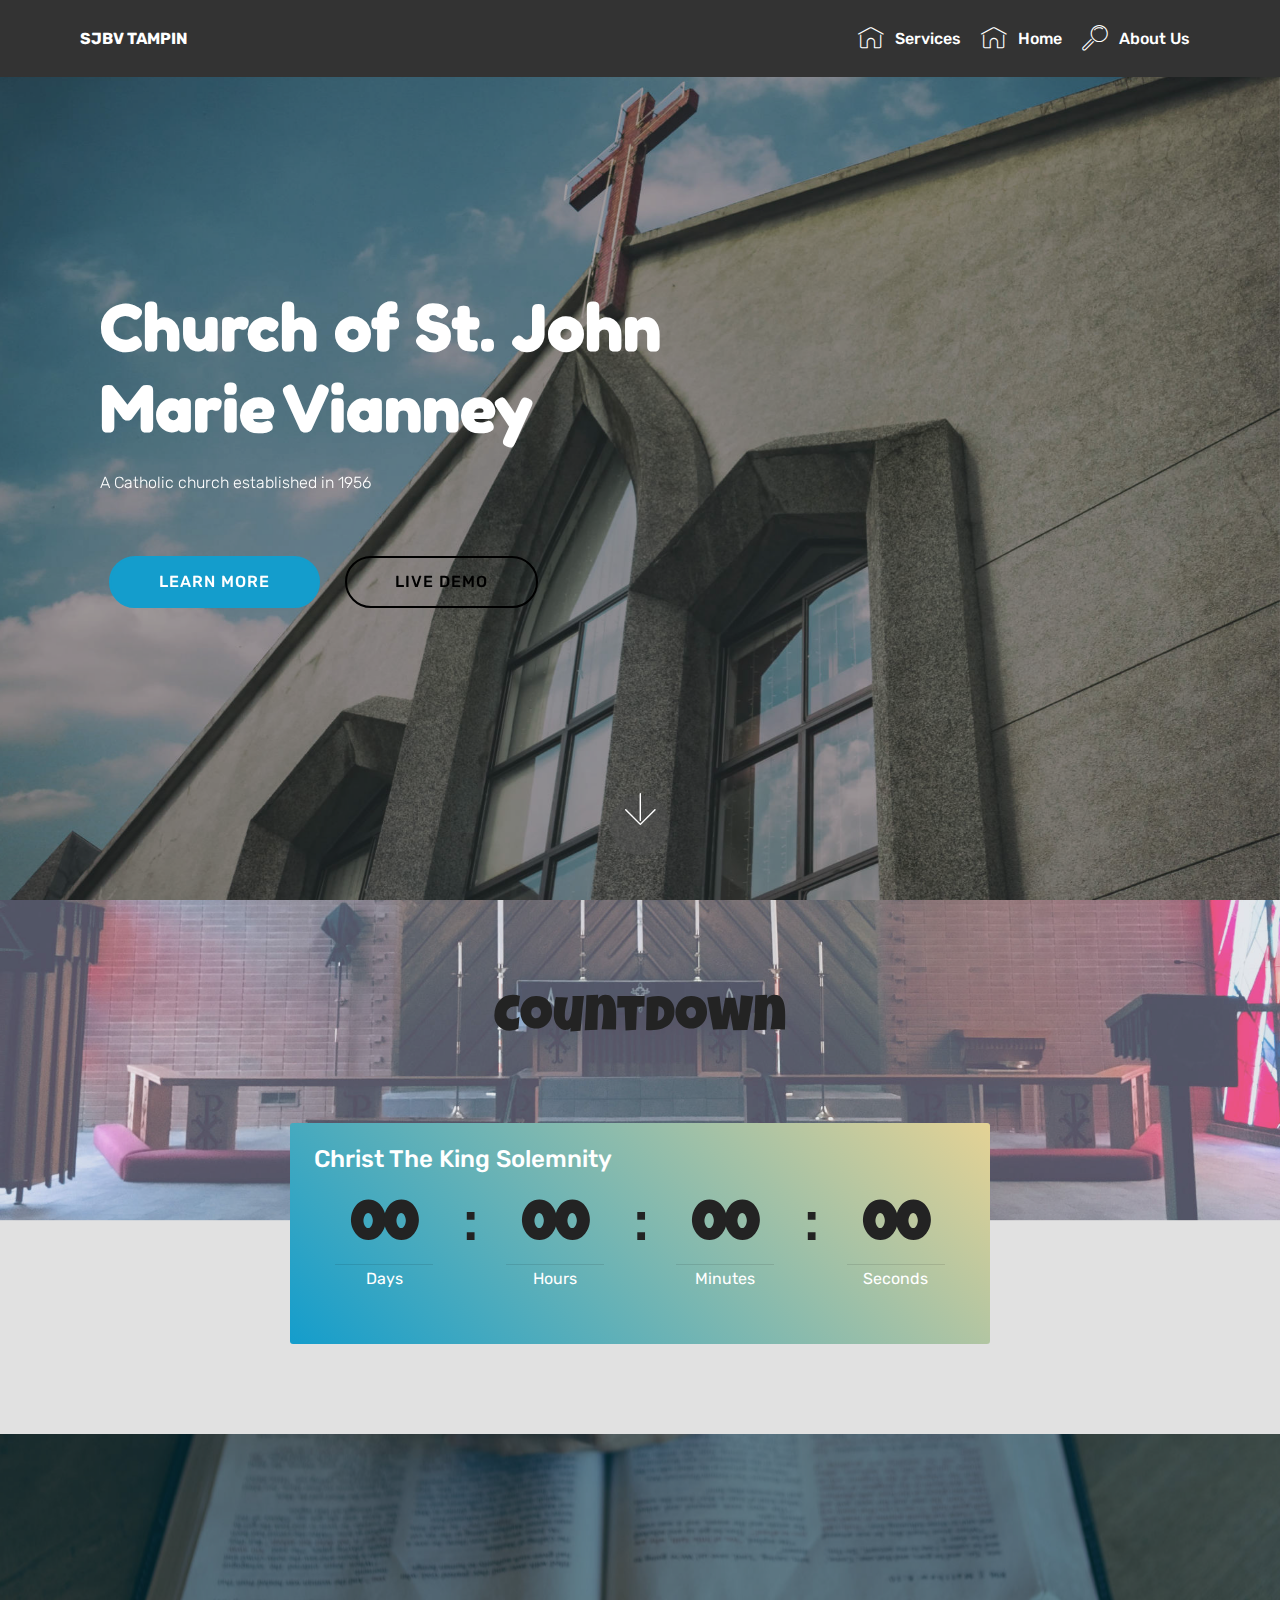
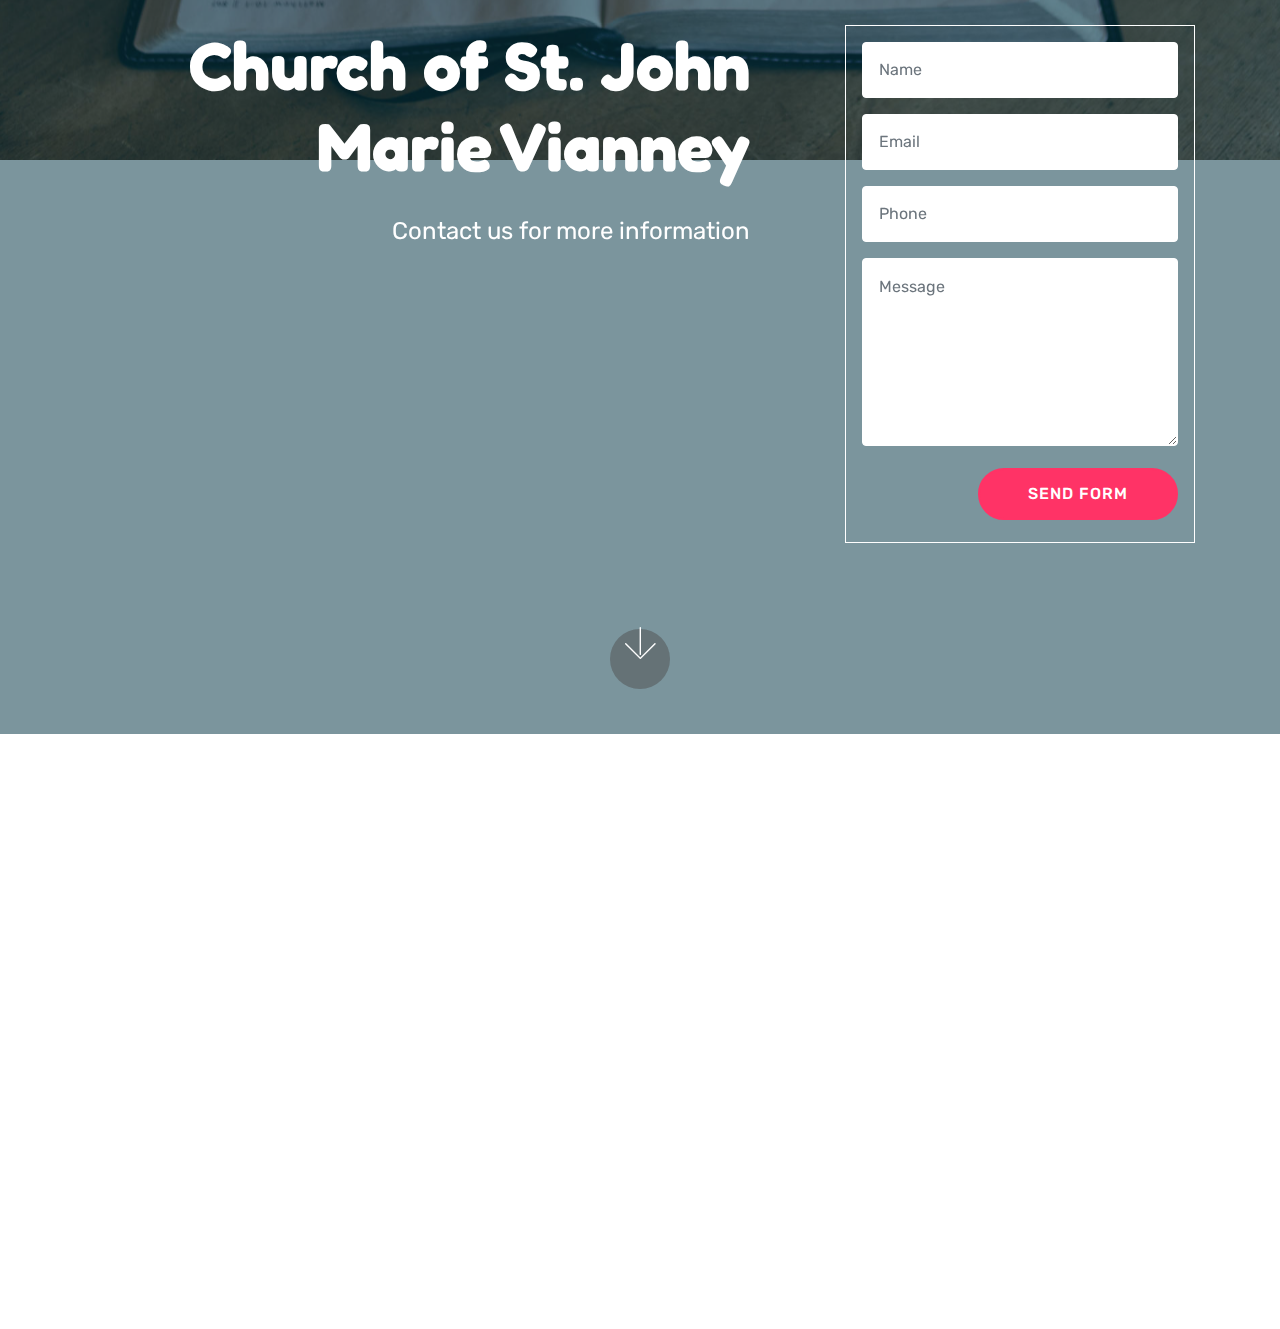
==== index.html @ 9d362608 "create github pages" ====
<!DOCTYPE html>
<html  >
<head>
  <!-- Site made with Mobirise Website Builder v4.10.8, https://mobirise.com -->
  <meta charset="UTF-8">
  <meta http-equiv="X-UA-Compatible" content="IE=edge">
  <meta name="generator" content="Mobirise v4.10.8, mobirise.com">
  <meta name="viewport" content="width=device-width, initial-scale=1, minimum-scale=1">
  <link rel="shortcut icon" href="assets/images/download-128x128-1.png" type="image/x-icon">
  <meta name="description" content="Church of St. John Vianney Tampin">
  
  <title>Home</title>
  <link rel="stylesheet" href="assets/web/assets/mobirise-icons/mobirise-icons.css">
  <link rel="stylesheet" href="assets/tether/tether.min.css">
  <link rel="stylesheet" href="assets/bootstrap/css/bootstrap.min.css">
  <link rel="stylesheet" href="assets/bootstrap/css/bootstrap-grid.min.css">
  <link rel="stylesheet" href="assets/bootstrap/css/bootstrap-reboot.min.css">
  <link rel="stylesheet" href="assets/dropdown/css/style.css">
  <link rel="stylesheet" href="assets/socicon/css/styles.css">
  <link rel="stylesheet" href="assets/theme/css/style.css">
  <link rel="stylesheet" href="assets/mobirise/css/mbr-additional.css" type="text/css">
  
  
  
</head>
<body>
  <section class="menu cid-rsYBZojBMp" once="menu" id="menu1-0">

    

    <nav class="navbar navbar-expand beta-menu navbar-dropdown align-items-center navbar-fixed-top navbar-toggleable-sm">
        <button class="navbar-toggler navbar-toggler-right" type="button" data-toggle="collapse" data-target="#navbarSupportedContent" aria-controls="navbarSupportedContent" aria-expanded="false" aria-label="Toggle navigation">
            <div class="hamburger">
                <span></span>
                <span></span>
                <span></span>
                <span></span>
            </div>
        </button>
        <div class="menu-logo">
            <div class="navbar-brand">
                
                <span class="navbar-caption-wrap"><a class="navbar-caption text-white display-4" href="https://mobirise.co">SJBV TAMPIN</a></span>
            </div>
        </div>
        <div class="collapse navbar-collapse" id="navbarSupportedContent">
            <ul class="navbar-nav nav-dropdown nav-right" data-app-modern-menu="true"><li class="nav-item">
                    <a class="nav-link link text-white display-4" href="https://mobirise.co">
                        <span class="mbri-home mbr-iconfont mbr-iconfont-btn"></span>
                        Services
                    </a>
                </li><li class="nav-item"><a class="nav-link link text-white display-4" href="index.html">
                        <span class="mbri-home mbr-iconfont mbr-iconfont-btn"><br></span>Home</a></li><li class="nav-item">
                    <a class="nav-link link text-white display-4" href="https://mobirise.co">
                        <span class="mbri-search mbr-iconfont mbr-iconfont-btn"></span>
                        About Us
                    </a>
                </li></ul>
            
        </div>
    </nav>
</section>

<section class="engine"><a href="https://mobirise.info/n">simple site templates</a></section><section class="header9 cid-rsYC3fWJOW mbr-fullscreen mbr-parallax-background" id="header9-1">

    

    <div class="mbr-overlay" style="opacity: 0.4; background-color: rgb(35, 35, 35);">
    </div>

    <div class="container">
        <div class="media-container-column mbr-white col-lg-8 col-md-10">
            <h1 class="mbr-section-title align-left mbr-bold pb-3 mbr-fonts-style display-1">Church of St. John Marie Vianney</h1>
            <h3 class="mbr-section-subtitle align-left mbr-light pb-3 mbr-fonts-style display-7"><span style="font-style: normal;">A Catholic church established in 1956</span></h3>
            <p class="mbr-text align-left pb-3 mbr-fonts-style display-5"></p>
            <div class="mbr-section-btn align-left"><a class="btn btn-md btn-primary display-4" href="https://mobirise.co">LEARN MORE</a>
                <a class="btn btn-md btn-black-outline display-4" href="https://mobirise.co">LIVE DEMO</a></div>
        </div>
    </div>

    <div class="mbr-arrow hidden-sm-down" aria-hidden="true">
        <a href="#next">
            <i class="mbri-down mbr-iconfont"></i>
        </a>
    </div>
</section>

<section class="countdown2 cid-rsYDtWh6pp mbr-parallax-background" id="countdown2-d">

    

    <div class="mbr-overlay" style="opacity: 0.4; background-color: rgb(204, 204, 204);">
    </div>

    <div class="container">
        <h2 class="mbr-section-title pb-3 align-center mbr-fonts-style display-2">Countdown
        </h2>
        <h3 class="mbr-section-subtitle align-center mbr-fonts-style display-5"></h3>
    </div>
    <div class="container pt-5 mt-2">
        <div class=" countdown-cont align-center p-4">
            <div class="event-name align-left mbr-white ">
                <h4 class="mbr-fonts-style display-5">Christ The King Solemnity</h4>
            </div>
            <div class="countdown align-center py-2" data-due-date="2019/11/24">
            </div>
            <div class="daysCountdown" title="Days"></div>
            <div class="hoursCountdown" title="Hours"></div>
            <div class="minutesCountdown" title="Minutes"></div>
            <div class="secondsCountdown" title="Seconds"></div>
            <div class="event-date align-left mbr-white">
                <h5 class="mbr-fonts-style display-7"></h5>
            </div>
        </div>

        
    </div>
</section>

<section class="header15 cid-rsYC5jFoUm mbr-fullscreen mbr-parallax-background" id="header15-2">

    

    <div class="mbr-overlay" style="opacity: 0.5; background-color: rgb(7, 59, 76);"></div>

    <div class="container align-right">
        <div class="row">
            <div class="mbr-white col-lg-8 col-md-7 content-container">
                <h1 class="mbr-section-title mbr-bold pb-3 mbr-fonts-style display-1">Church of St. John Marie Vianney</h1>
                <p class="mbr-text pb-3 mbr-fonts-style display-5">Contact us for more information</p>
            </div>
            <div class="col-lg-4 col-md-5">
                <div class="form-container">
                    <div class="media-container-column" data-form-type="formoid">
                        <!---Formbuilder Form--->
                        <form action="https://mobirise.com/" method="POST" class="mbr-form form-with-styler" data-form-title="Mobirise Form"><input type="hidden" name="email" data-form-email="true" value="EHDIsbdzeRbeYthrKMQj8AwC62lhywghgYXcHc3ZT4km0QXHKopOYJCKAk8X85BTkZVA3LxrwQVm++4GCCRTT9UTShZz71rCys8WQIbowFONFhpQaqz1Z3SCByZ/qkvf">
                            <div class="row">
                                <div hidden="hidden" data-form-alert="" class="alert alert-success col-12">Thanks for filling out the form!</div>
                                <div hidden="hidden" data-form-alert-danger="" class="alert alert-danger col-12">
                                </div>
                            </div>
                            <div class="dragArea row">
                                <div class="col-md-12 form-group " data-for="name">
                                    <input type="text" name="name" placeholder="Name" data-form-field="Name" required="required" class="form-control px-3 display-7" id="name-header15-2">
                                </div>
                                <div class="col-md-12 form-group " data-for="email">
                                    <input type="email" name="email" placeholder="Email" data-form-field="Email" required="required" class="form-control px-3 display-7" id="email-header15-2">
                                </div>
                                <div data-for="phone" class="col-md-12 form-group ">
                                    <input type="tel" name="phone" placeholder="Phone" data-form-field="Phone" class="form-control px-3 display-7" id="phone-header15-2">
                                </div>
                                <div data-for="message" class="col-md-12 form-group ">
                                    <textarea name="message" placeholder="Message" data-form-field="Message" class="form-control px-3 display-7" id="message-header15-2"></textarea>
                                </div>
                                <div class="col-md-12 input-group-btn">
                                    <button type="submit" class="btn btn-secondary btn-form display-4">SEND FORM</button>
                                </div>
                            </div>
                        </form><!---Formbuilder Form--->
                    </div>
                </div>
            </div>
        </div>
    </div>
    <div class="mbr-arrow hidden-sm-down" aria-hidden="true">
        <a href="#next">
            <i class="mbri-down mbr-iconfont"></i>
        </a>
    </div>
</section>

<section class="cid-rGPkCtAHMK mbr-reveal" id="footer2-m">

    

    

    <div class="container">
        <div class="media-container-row content mbr-white">
            <div class="col-12 col-md-3 mbr-fonts-style display-7">
                <p class="mbr-text">Address 
<br>
<br>Church of St. John Vianney
<br>
<br>Jln Seremban - Tampin, 73000 Tampin, Negeri Sembilan
<br>
<br>Contacts 
<br>
<br>Email: support@mobirise.com 
<br>Phone: +606 441 7362 
<br>Fax: +606 441 8005&nbsp;<br></p>
            </div>
            <div class="col-12 col-md-3 mbr-fonts-style display-7">
                <p class="mbr-text"></p>
            </div>
            <div class="col-12 col-md-6">
                <div class="google-map"><iframe frameborder="0" style="border:0" src="https://www.google.com/maps/embed/v1/place?key=AIzaSyCy9r70T3NYf3PhvVflTo0_zdif2_IoIYs&amp;q=place_id:ChIJv-2jFGYDzjER6VJ4orP7Ztg" allowfullscreen=""></iframe></div>
            </div>
        </div>
        <div class="footer-lower">
            <div class="media-container-row">
                <div class="col-sm-12">
                    <hr>
                </div>
            </div>
            <div class="media-container-row mbr-white">
                <div class="col-sm-6 copyright">
                    <p class="mbr-text mbr-fonts-style display-7">
                        © Copyright 2019 Mobirise - All Rights Reserved
                    </p>
                </div>
                <div class="col-md-6">
                    <div class="social-list align-right">
                        <div class="soc-item">
                            <a href="https://www.facebook.com/pages/St-John-Vianney-Church-Tampin/231274814129132" target="_blank">
                                <span class="mbr-iconfont mbr-iconfont-social socicon-facebook socicon"></span>
                            </a>
                        </div>
                        <div class="soc-item">
                            <a href="https://www.youtube.com/channel/UCY18UYKvTZR1bLoMb1A1WYA/featured" target="_blank">
                                <span class="mbr-iconfont mbr-iconfont-social socicon-youtube socicon"></span>
                            </a>
                        </div>
                        
                        
                        
                        
                    </div>
                </div>
            </div>
        </div>
    </div>
</section>


  <script src="assets/web/assets/jquery/jquery.min.js"></script>
  <script src="assets/popper/popper.min.js"></script>
  <script src="assets/tether/tether.min.js"></script>
  <script src="assets/bootstrap/js/bootstrap.min.js"></script>
  <script src="assets/smoothscroll/smooth-scroll.js"></script>
  <script src="assets/dropdown/js/nav-dropdown.js"></script>
  <script src="assets/dropdown/js/navbar-dropdown.js"></script>
  <script src="assets/touchswipe/jquery.touch-swipe.min.js"></script>
  <script src="assets/parallax/jarallax.min.js"></script>
  <script src="assets/countdown/jquery.countdown.min.js"></script>
  <script src="assets/theme/js/script.js"></script>
  <script src="assets/formoid/formoid.min.js"></script>
  
  
</body>
</html>
---- assets/web/assets/mobirise-icons/mobirise-icons.css ----
@font-face {
  font-family: 'MobiriseIcons';
  src:  url('mobirise-icons.eot?spat4u');
  src:  url('mobirise-icons.eot?spat4u#iefix') format('embedded-opentype'),
    url('mobirise-icons.ttf?spat4u') format('truetype'),
    url('mobirise-icons.woff?spat4u') format('woff'),
    url('mobirise-icons.svg?spat4u#MobiriseIcons') format('svg');
  font-weight: normal;
  font-style: normal;
}

[class^="mbri-"], [class*=" mbri-"] {
  /* use !important to prevent issues with browser extensions that change fonts */
  font-family: MobiriseIcons !important;
  speak: none;
  font-style: normal;
  font-weight: normal;
  font-variant: normal;
  text-transform: none;
  line-height: 1;

  /* Better Font Rendering =========== */
  -webkit-font-smoothing: antialiased;
  -moz-osx-font-smoothing: grayscale;
}

.mbri-add-submenu:before {
  content: "\e900";
}
.mbri-alert:before {
  content: "\e901";
}
.mbri-align-center:before {
  content: "\e902";
}
.mbri-align-justify:before {
  content: "\e903";
}
.mbri-align-left:before {
  content: "\e904";
}
.mbri-align-right:before {
  content: "\e905";
}
.mbri-android:before {
  content: "\e906";
}
.mbri-apple:before {
  content: "\e907";
}
.mbri-arrow-down:before {
  content: "\e908";
}
.mbri-arrow-next:before {
  content: "\e909";
}
.mbri-arrow-prev:before {
  content: "\e90a";
}
.mbri-arrow-up:before {
  content: "\e90b";
}
.mbri-bold:before {
  content: "\e90c";
}
.mbri-bookmark:before {
  content: "\e90d";
}
.mbri-bootstrap:before {
  content: "\e90e";
}
.mbri-briefcase:before {
  content: "\e90f";
}
.mbri-browse:before {
  content: "\e910";
}
.mbri-bulleted-list:before {
  content: "\e911";
}
.mbri-calendar:before {
  content: "\e912";
}
.mbri-camera:before {
  content: "\e913";
}
.mbri-cart-add:before {
  content: "\e914";
}
.mbri-cart-full:before {
  content: "\e915";
}
.mbri-cash:before {
  content: "\e916";
}
.mbri-change-style:before {
  content: "\e917";
}
.mbri-chat:before {
  content: "\e918";
}
.mbri-clock:before {
  content: "\e919";
}
.mbri-close:before {
  content: "\e91a";
}
.mbri-cloud:before {
  content: "\e91b";
}
.mbri-code:before {
  content: "\e91c";
}
.mbri-contact-form:before {
  content: "\e91d";
}
.mbri-credit-card:before {
  content: "\e91e";
}
.mbri-cursor-click:before {
  content: "\e91f";
}
.mbri-cust-feedback:before {
  content: "\e920";
}
.mbri-database:before {
  content: "\e921";
}
.mbri-delivery:before {
  content: "\e922";
}
.mbri-desktop:before {
  content: "\e923";
}
.mbri-devices:before {
  content: "\e924";
}
.mbri-down:before {
  content: "\e925";
}
.mbri-download:before {
  content: "\e989";
}
.mbri-drag-n-drop:before {
  content: "\e927";
}
.mbri-drag-n-drop2:before {
  content: "\e928";
}
.mbri-edit:before {
  content: "\e929";
}
.mbri-edit2:before {
  content: "\e92a";
}
.mbri-error:before {
  content: "\e92b";
}
.mbri-extension:before {
  content: "\e92c";
}
.mbri-features:before {
  content: "\e92d";
}
.mbri-file:before {
  content: "\e92e";
}
.mbri-flag:before {
  content: "\e92f";
}
.mbri-folder:before {
  content: "\e930";
}
.mbri-gift:before {
  content: "\e931";
}
.mbri-github:before {
  content: "\e932";
}
.mbri-globe:before {
  content: "\e933";
}
.mbri-globe-2:before {
  content: "\e934";
}
.mbri-growing-chart:before {
  content: "\e935";
}
.mbri-hearth:before {
  content: "\e936";
}
.mbri-help:before {
  content: "\e937";
}
.mbri-home:before {
  content: "\e938";
}
.mbri-hot-cup:before {
  content: "\e939";
}
.mbri-idea:before {
  content: "\e93a";
}
.mbri-image-gallery:before {
  content: "\e93b";
}
.mbri-image-slider:before {
  content: "\e93c";
}
.mbri-info:before {
  content: "\e93d";
}
.mbri-italic:before {
  content: "\e93e";
}
.mbri-key:before {
  content: "\e93f";
}
.mbri-laptop:before {
  content: "\e940";
}
.mbri-layers:before {
  content: "\e941";
}
.mbri-left-right:before {
  content: "\e942";
}
.mbri-left:before {
  content: "\e943";
}
.mbri-letter:before {
  content: "\e944";
}
.mbri-like:before {
  content: "\e945";
}
.mbri-link:before {
  content: "\e946";
}
.mbri-lock:before {
  content: "\e947";
}
.mbri-login:before {
  content: "\e948";
}
.mbri-logout:before {
  content: "\e949";
}
.mbri-magic-stick:before {
  content: "\e94a";
}
.mbri-map-pin:before {
  content: "\e94b";
}
.mbri-menu:before {
  content: "\e94c";
}
.mbri-mobile:before {
  content: "\e94d";
}
.mbri-mobile2:before {
  content: "\e94e";
}
.mbri-mobirise:before {
  content: "\e94f";
}
.mbri-more-horizontal:before {
  content: "\e950";
}
.mbri-more-vertical:before {
  content: "\e951";
}
.mbri-music:before {
  content: "\e952";
}
.mbri-new-file:before {
  content: "\e953";
}
.mbri-numbered-list:before {
  content: "\e954";
}
.mbri-opened-folder:before {
  content: "\e955";
}
.mbri-pages:before {
  content: "\e956";
}
.mbri-paper-plane:before {
  content: "\e957";
}
.mbri-paperclip:before {
  content: "\e958";
}
.mbri-photo:before {
  content: "\e959";
}
.mbri-photos:before {
  content: "\e95a";
}
.mbri-pin:before {
  content: "\e95b";
}
.mbri-play:before {
  content: "\e95c";
}
.mbri-plus:before {
  content: "\e95d";
}
.mbri-preview:before {
  content: "\e95e";
}
.mbri-print:before {
  content: "\e95f";
}
.mbri-protect:before {
  content: "\e960";
}
.mbri-question:before {
  content: "\e961";
}
.mbri-quote-left:before {
  content: "\e962";
}
.mbri-quote-right:before {
  content: "\e963";
}
.mbri-refresh:before {
  content: "\e964";
}
.mbri-responsive:before {
  content: "\e965";
}
.mbri-right:before {
  content: "\e966";
}
.mbri-rocket:before {
  content: "\e967";
}
.mbri-sad-face:before {
  content: "\e968";
}
.mbri-sale:before {
  content: "\e969";
}
.mbri-save:before {
  content: "\e96a";
}
.mbri-search:before {
  content: "\e96b";
}
.mbri-setting:before {
  content: "\e96c";
}
.mbri-setting2:before {
  content: "\e96d";
}
.mbri-setting3:before {
  content: "\e96e";
}
.mbri-share:before {
  content: "\e96f";
}
.mbri-shopping-bag:before {
  content: "\e970";
}
.mbri-shopping-basket:before {
  content: "\e971";
}
.mbri-shopping-cart:before {
  content: "\e972";
}
.mbri-sites:before {
  content: "\e973";
}
.mbri-smile-face:before {
  content: "\e974";
}
.mbri-speed:before {
  content: "\e975";
}
.mbri-star:before {
  content: "\e976";
}
.mbri-success:before {
  content: "\e977";
}
.mbri-sun:before {
  content: "\e978";
}
.mbri-sun2:before {
  content: "\e979";
}
.mbri-tablet:before {
  content: "\e97a";
}
.mbri-tablet-vertical:before {
  content: "\e97b";
}
.mbri-target:before {
  content: "\e97c";
}
.mbri-timer:before {
  content: "\e97d";
}
.mbri-to-ftp:before {
  content: "\e97e";
}
.mbri-to-local-drive:before {
  content: "\e97f";
}
.mbri-touch-swipe:before {
  content: "\e980";
}
.mbri-touch:before {
  content: "\e981";
}
.mbri-trash:before {
  content: "\e982";
}
.mbri-underline:before {
  content: "\e983";
}
.mbri-unlink:before {
  content: "\e984";
}
.mbri-unlock:before {
  content: "\e985";
}
.mbri-up-down:before {
  content: "\e986";
}
.mbri-up:before {
  content: "\e987";
}
.mbri-update:before {
  content: "\e988";
}
.mbri-upload:before {
 content: "\e926"; 
}
.mbri-user:before {
  content: "\e98a";
}
.mbri-user2:before {
  content: "\e98b";
}
.mbri-users:before {
  content: "\e98c";
}
.mbri-video:before {
  content: "\e98d";
}
.mbri-video-play:before {
  content: "\e98e";
}
.mbri-watch:before {
  content: "\e98f";
}
.mbri-website-theme:before {
  content: "\e990";
}
.mbri-wifi:before {
  content: "\e991";
}
.mbri-windows:before {
  content: "\e992";
}
.mbri-zoom-out:before {
  content: "\e993";
}
.mbri-redo:before {
  content: "\e994";
}
.mbri-undo:before {
  content: "\e995";
}
---- assets/dropdown/css/style.css ----
.navbar-dropdown {
  left: 0;
  padding: 0;
  position: absolute;
  right: 0;
  top: 0;
  transition: all 0.45s ease;
  z-index: 1030;
  background: #282828; }
  .navbar-dropdown .navbar-logo {
    margin-right: 0.8rem;
    transition: margin 0.3s ease-in-out;
    vertical-align: middle; }
    .navbar-dropdown .navbar-logo img {
      height: 3.125rem;
      transition: all 0.3s ease-in-out; }
    .navbar-dropdown .navbar-logo.mbr-iconfont {
      font-size: 3.125rem;
      line-height: 3.125rem; }
  .navbar-dropdown .navbar-caption {
    font-weight: 700;
    white-space: normal;
    vertical-align: -4px;
    line-height: 3.125rem !important; }
    .navbar-dropdown .navbar-caption, .navbar-dropdown .navbar-caption:hover {
      color: inherit;
      text-decoration: none; }
  .navbar-dropdown .mbr-iconfont + .navbar-caption {
    vertical-align: -1px; }
  .navbar-dropdown.navbar-fixed-top {
    position: fixed; }
  .navbar-dropdown .navbar-brand span {
    vertical-align: -4px; }
  .navbar-dropdown.bg-color.transparent {
    background: none; }
  .navbar-dropdown.navbar-short .navbar-brand {
    padding: 0.625rem 0; }
    .navbar-dropdown.navbar-short .navbar-brand span {
      vertical-align: -1px; }
  .navbar-dropdown.navbar-short .navbar-caption {
    line-height: 2.375rem !important;
    vertical-align: -2px; }
  .navbar-dropdown.navbar-short .navbar-logo {
    margin-right: 0.5rem; }
    .navbar-dropdown.navbar-short .navbar-logo img {
      height: 2.375rem; }
    .navbar-dropdown.navbar-short .navbar-logo.mbr-iconfont {
      font-size: 2.375rem;
      line-height: 2.375rem; }
  .navbar-dropdown.navbar-short .mbr-table-cell {
    height: 3.625rem; }
  .navbar-dropdown .navbar-close {
    left: 0.6875rem;
    position: fixed;
    top: 0.75rem;
    z-index: 1000; }
  .navbar-dropdown .hamburger-icon {
    content: "";
    display: inline-block;
    vertical-align: middle;
    width: 16px;
    -webkit-box-shadow: 0 -6px 0 1px #282828,0 0 0 1px #282828,0 6px 0 1px #282828;
    -moz-box-shadow: 0 -6px 0 1px #282828,0 0 0 1px #282828,0 6px 0 1px #282828;
    box-shadow: 0 -6px 0 1px #282828,0 0 0 1px #282828,0 6px 0 1px #282828; }

.dropdown-menu .dropdown-toggle[data-toggle="dropdown-submenu"]::after {
  border-bottom: 0.35em solid transparent;
  border-left: 0.35em solid;
  border-right: 0;
  border-top: 0.35em solid transparent;
  margin-left: 0.3rem; }

.dropdown-menu .dropdown-item:focus {
  outline: 0; }

.nav-dropdown {
  font-size: 0.75rem;
  font-weight: 500;
  height: auto !important; }
  .nav-dropdown .nav-btn {
    padding-left: 1rem; }
  .nav-dropdown .link {
    margin: .667em 1.667em;
    font-weight: 500;
    padding: 0;
    transition: color .2s ease-in-out; }
    .nav-dropdown .link.dropdown-toggle {
      margin-right: 2.583em; }
      .nav-dropdown .link.dropdown-toggle::after {
        margin-left: .25rem;
        border-top: 0.35em solid;
        border-right: 0.35em solid transparent;
        border-left: 0.35em solid transparent;
        border-bottom: 0; }
      .nav-dropdown .link.dropdown-toggle[aria-expanded="true"] {
        margin: 0;
        padding: 0.667em 3.263em  0.667em 1.667em; }
  .nav-dropdown .link::after,
  .nav-dropdown .dropdown-item::after {
    color: inherit; }
  .nav-dropdown .btn {
    font-size: 0.75rem;
    font-weight: 700;
    letter-spacing: 0;
    margin-bottom: 0;
    padding-left: 1.25rem;
    padding-right: 1.25rem; }
  .nav-dropdown .dropdown-menu {
    border-radius: 0;
    border: 0;
    left: 0;
    margin: 0;
    padding-bottom: 1.25rem;
    padding-top: 1.25rem;
    position: relative; }
  .nav-dropdown .dropdown-submenu {
    margin-left: 0.125rem;
    top: 0; }
  .nav-dropdown .dropdown-item {
    font-weight: 500;
    line-height: 2;
    padding: 0.3846em 4.615em 0.3846em 1.5385em;
    position: relative;
    transition: color .2s ease-in-out, background-color .2s ease-in-out; }
    .nav-dropdown .dropdown-item::after {
      margin-top: -0.3077em;
      position: absolute;
      right: 1.1538em;
      top: 50%; }
    .nav-dropdown .dropdown-item:focus, .nav-dropdown .dropdown-item:hover {
      background: none; }

@media (max-width: 767px) {
  .nav-dropdown.navbar-toggleable-sm {
    bottom: 0;
    display: none;
    left: 0;
    overflow-x: hidden;
    position: fixed;
    top: 0;
    transform: translateX(-100%);
    -ms-transform: translateX(-100%);
    -webkit-transform: translateX(-100%);
    width: 18.75rem;
    z-index: 999; } }
.nav-dropdown.navbar-toggleable-xl {
  bottom: 0;
  display: none;
  left: 0;
  overflow-x: hidden;
  position: fixed;
  top: 0;
  transform: translateX(-100%);
  -ms-transform: translateX(-100%);
  -webkit-transform: translateX(-100%);
  width: 18.75rem;
  z-index: 999; }

.nav-dropdown-sm {
  display: block !important;
  overflow-x: hidden;
  overflow: auto;
  padding-top: 3.875rem; }
  .nav-dropdown-sm::after {
    content: "";
    display: block;
    height: 3rem;
    width: 100%; }
  .nav-dropdown-sm.collapse.in ~ .navbar-close {
    display: block !important; }
  .nav-dropdown-sm.collapsing, .nav-dropdown-sm.collapse.in {
    transform: translateX(0);
    -ms-transform: translateX(0);
    -webkit-transform: translateX(0);
    transition: all 0.25s ease-out;
    -webkit-transition: all 0.25s ease-out;
    background: #282828; }
  .nav-dropdown-sm.collapsing[aria-expanded="false"] {
    transform: translateX(-100%);
    -ms-transform: translateX(-100%);
    -webkit-transform: translateX(-100%); }
  .nav-dropdown-sm .nav-item {
    display: block;
    margin-left: 0 !important;
    padding-left: 0; }
  .nav-dropdown-sm .link,
  .nav-dropdown-sm .dropdown-item {
    border-top: 1px dotted rgba(255, 255, 255, 0.1);
    font-size: 0.8125rem;
    line-height: 1.6;
    margin: 0 !important;
    padding: 0.875rem 2.4rem 0.875rem 1.5625rem !important;
    position: relative;
    white-space: normal; }
    .nav-dropdown-sm .link:focus, .nav-dropdown-sm .link:hover,
    .nav-dropdown-sm .dropdown-item:focus,
    .nav-dropdown-sm .dropdown-item:hover {
      background: rgba(0, 0, 0, 0.2) !important;
      color: #c0a375; }
  .nav-dropdown-sm .nav-btn {
    position: relative;
    padding: 1.5625rem 1.5625rem 0 1.5625rem; }
    .nav-dropdown-sm .nav-btn::before {
      border-top: 1px dotted rgba(255, 255, 255, 0.1);
      content: "";
      left: 0;
      position: absolute;
      top: 0;
      width: 100%; }
    .nav-dropdown-sm .nav-btn + .nav-btn {
      padding-top: 0.625rem; }
      .nav-dropdown-sm .nav-btn + .nav-btn::before {
        display: none; }
  .nav-dropdown-sm .btn {
    padding: 0.625rem 0; }
  .nav-dropdown-sm .dropdown-toggle[data-toggle="dropdown-submenu"]::after {
    margin-left: .25rem;
    border-top: 0.35em solid;
    border-right: 0.35em solid transparent;
    border-left: 0.35em solid transparent;
    border-bottom: 0; }
  .nav-dropdown-sm .dropdown-toggle[data-toggle="dropdown-submenu"][aria-expanded="true"]::after {
    border-top: 0;
    border-right: 0.35em solid transparent;
    border-left: 0.35em solid transparent;
    border-bottom: 0.35em solid; }
  .nav-dropdown-sm .dropdown-menu {
    margin: 0;
    padding: 0;
    position: relative;
    top: 0;
    left: 0;
    width: 100%;
    border: 0;
    float: none;
    border-radius: 0;
    background: none; }
  .nav-dropdown-sm .dropdown-submenu {
    left: 100%;
    margin-left: 0.125rem;
    margin-top: -1.25rem;
    top: 0; }

.navbar-toggleable-sm .nav-dropdown .dropdown-menu {
  position: absolute; }

.navbar-toggleable-sm .nav-dropdown .dropdown-submenu {
  left: 100%;
  margin-left: 0.125rem;
  margin-top: -1.25rem;
  top: 0; }

.navbar-toggleable-sm.opened .nav-dropdown .dropdown-menu {
  position: relative; }

.navbar-toggleable-sm.opened .nav-dropdown .dropdown-submenu {
  left: 0;
  margin-left: 00rem;
  margin-top: 0rem;
  top: 0; }

.is-builder .nav-dropdown.collapsing {
  transition: none !important; }

/*# sourceMappingURL=style.css.map */
---- assets/socicon/css/styles.css ----
@charset "UTF-8";

@font-face {
  font-family: "socicon";
  src:url("../fonts/socicon.eot");
  src:url("../fonts/socicon.eot?#iefix") format("embedded-opentype"),
    url("../fonts/socicon.woff") format("woff"),
    url("../fonts/socicon.ttf") format("truetype"),
    url("../fonts/socicon.svg#socicon") format("svg");
  font-weight: normal;
  font-style: normal;

}

[data-icon]:before {
  font-family: "socicon" !important;
  content: attr(data-icon);
  font-style: normal !important;
  font-weight: normal !important;
  font-variant: normal !important;
  text-transform: none !important;
  speak: none;
  line-height: 1;
  -webkit-font-smoothing: antialiased;
  -moz-osx-font-smoothing: grayscale;
}

[class^="socicon-"]:before,
[class*=" socicon-"]:before {
  font-family: "socicon" !important;
  font-style: normal !important;
  font-weight: normal !important;
  font-variant: normal !important;
  text-transform: none !important;
  speak: none;
  line-height: 1;
  -webkit-font-smoothing: antialiased;
  -moz-osx-font-smoothing: grayscale;
}

.socicon-modelmayhem:before {
  content: "\e000";
}
.socicon-mixcloud:before {
  content: "\e001";
}
.socicon-drupal:before {
  content: "\e002";
}
.socicon-swarm:before {
  content: "\e003";
}
.socicon-istock:before {
  content: "\e004";
}
.socicon-yammer:before {
  content: "\e005";
}
.socicon-ello:before {
  content: "\e006";
}
.socicon-stackoverflow:before {
  content: "\e007";
}
.socicon-persona:before {
  content: "\e008";
}
.socicon-triplej:before {
  content: "\e009";
}
.socicon-houzz:before {
  content: "\e00a";
}
.socicon-rss:before {
  content: "\e00b";
}
.socicon-paypal:before {
  content: "\e00c";
}
.socicon-odnoklassniki:before {
  content: "\e00d";
}
.socicon-airbnb:before {
  content: "\e00e";
}
.socicon-periscope:before {
  content: "\e00f";
}
.socicon-outlook:before {
  content: "\e010";
}
.socicon-coderwall:before {
  content: "\e011";
}
.socicon-tripadvisor:before {
  content: "\e012";
}
.socicon-appnet:before {
  content: "\e013";
}
.socicon-goodreads:before {
  content: "\e014";
}
.socicon-tripit:before {
  content: "\e015";
}
.socicon-lanyrd:before {
  content: "\e016";
}
.socicon-slideshare:before {
  content: "\e017";
}
.socicon-buffer:before {
  content: "\e018";
}
.socicon-disqus:before {
  content: "\e019";
}
.socicon-vkontakte:before {
  content: "\e01a";
}
.socicon-whatsapp:before {
  content: "\e01b";
}
.socicon-patreon:before {
  content: "\e01c";
}
.socicon-storehouse:before {
  content: "\e01d";
}
.socicon-pocket:before {
  content: "\e01e";
}
.socicon-mail:before {
  content: "\e01f";
}
.socicon-blogger:before {
  content: "\e020";
}
.socicon-technorati:before {
  content: "\e021";
}
.socicon-reddit:before {
  content: "\e022";
}
.socicon-dribbble:before {
  content: "\e023";
}
.socicon-stumbleupon:before {
  content: "\e024";
}
.socicon-digg:before {
  content: "\e025";
}
.socicon-envato:before {
  content: "\e026";
}
.socicon-behance:before {
  content: "\e027";
}
.socicon-delicious:before {
  content: "\e028";
}
.socicon-deviantart:before {
  content: "\e029";
}
.socicon-forrst:before {
  content: "\e02a";
}
.socicon-play:before {
  content: "\e02b";
}
.socicon-zerply:before {
  content: "\e02c";
}
.socicon-wikipedia:before {
  content: "\e02d";
}
.socicon-apple:before {
  content: "\e02e";
}
.socicon-flattr:before {
  content: "\e02f";
}
.socicon-github:before {
  content: "\e030";
}
.socicon-renren:before {
  content: "\e031";
}
.socicon-friendfeed:before {
  content: "\e032";
}
.socicon-newsvine:before {
  content: "\e033";
}
.socicon-identica:before {
  content: "\e034";
}
.socicon-bebo:before {
  content: "\e035";
}
.socicon-zynga:before {
  content: "\e036";
}
.socicon-steam:before {
  content: "\e037";
}
.socicon-xbox:before {
  content: "\e038";
}
.socicon-windows:before {
  content: "\e039";
}
.socicon-qq:before {
  content: "\e03a";
}
.socicon-douban:before {
  content: "\e03b";
}
.socicon-meetup:before {
  content: "\e03c";
}
.socicon-playstation:before {
  content: "\e03d";
}
.socicon-android:before {
  content: "\e03e";
}
.socicon-snapchat:before {
  content: "\e03f";
}
.socicon-twitter:before {
  content: "\e040";
}
.socicon-facebook:before {
  content: "\e041";
}
.socicon-googleplus:before {
  content: "\e042";
}
.socicon-pinterest:before {
  content: "\e043";
}
.socicon-foursquare:before {
  content: "\e044";
}
.socicon-yahoo:before {
  content: "\e045";
}
.socicon-skype:before {
  content: "\e046";
}
.socicon-yelp:before {
  content: "\e047";
}
.socicon-feedburner:before {
  content: "\e048";
}
.socicon-linkedin:before {
  content: "\e049";
}
.socicon-viadeo:before {
  content: "\e04a";
}
.socicon-xing:before {
  content: "\e04b";
}
.socicon-myspace:before {
  content: "\e04c";
}
.socicon-soundcloud:before {
  content: "\e04d";
}
.socicon-spotify:before {
  content: "\e04e";
}
.socicon-grooveshark:before {
  content: "\e04f";
}
.socicon-lastfm:before {
  content: "\e050";
}
.socicon-youtube:before {
  content: "\e051";
}
.socicon-vimeo:before {
  content: "\e052";
}
.socicon-dailymotion:before {
  content: "\e053";
}
.socicon-vine:before {
  content: "\e054";
}
.socicon-flickr:before {
  content: "\e055";
}
.socicon-500px:before {
  content: "\e056";
}
.socicon-wordpress:before {
  content: "\e058";
}
.socicon-tumblr:before {
  content: "\e059";
}
.socicon-twitch:before {
  content: "\e05a";
}
.socicon-8tracks:before {
  content: "\e05b";
}
.socicon-amazon:before {
  content: "\e05c";
}
.socicon-icq:before {
  content: "\e05d";
}
.socicon-smugmug:before {
  content: "\e05e";
}
.socicon-ravelry:before {
  content: "\e05f";
}
.socicon-weibo:before {
  content: "\e060";
}
.socicon-baidu:before {
  content: "\e061";
}
.socicon-angellist:before {
  content: "\e062";
}
.socicon-ebay:before {
  content: "\e063";
}
.socicon-imdb:before {
  content: "\e064";
}
.socicon-stayfriends:before {
  content: "\e065";
}
.socicon-residentadvisor:before {
  content: "\e066";
}
.socicon-google:before {
  content: "\e067";
}
.socicon-yandex:before {
  content: "\e068";
}
.socicon-sharethis:before {
  content: "\e069";
}
.socicon-bandcamp:before {
  content: "\e06a";
}
.socicon-itunes:before {
  content: "\e06b";
}
.socicon-deezer:before {
  content: "\e06c";
}
.socicon-telegram:before {
  content: "\e06e";
}
.socicon-openid:before {
  content: "\e06f";
}
.socicon-amplement:before {
  content: "\e070";
}
.socicon-viber:before {
  content: "\e071";
}
.socicon-zomato:before {
  content: "\e072";
}
.socicon-draugiem:before {
  content: "\e074";
}
.socicon-endomodo:before {
  content: "\e075";
}
.socicon-filmweb:before {
  content: "\e076";
}
.socicon-stackexchange:before {
  content: "\e077";
}
.socicon-wykop:before {
  content: "\e078";
}
.socicon-teamspeak:before {
  content: "\e079";
}
.socicon-teamviewer:before {
  content: "\e07a";
}
.socicon-ventrilo:before {
  content: "\e07b";
}
.socicon-younow:before {
  content: "\e07c";
}
.socicon-raidcall:before {
  content: "\e07d";
}
.socicon-mumble:before {
  content: "\e07e";
}
.socicon-medium:before {
  content: "\e06d";
}
.socicon-bebee:before {
  content: "\e07f";
}
.socicon-hitbox:before {
  content: "\e080";
}
.socicon-reverbnation:before {
  content: "\e081";
}
.socicon-formulr:before {
  content: "\e082";
}
.socicon-instagram:before {
  content: "\e057";
}
.socicon-battlenet:before {
  content: "\e083";
}
.socicon-chrome:before {
  content: "\e084";
}
.socicon-discord:before {
  content: "\e086";
}
.socicon-issuu:before {
  content: "\e087";
}
.socicon-macos:before {
  content: "\e088";
}
.socicon-firefox:before {
  content: "\e089";
}
.socicon-opera:before {
  content: "\e08d";
}
.socicon-keybase:before {
  content: "\e090";
}
.socicon-alliance:before {
  content: "\e091";
}
.socicon-livejournal:before {
  content: "\e092";
}
.socicon-googlephotos:before {
  content: "\e093";
}
.socicon-horde:before {
  content: "\e094";
}
.socicon-etsy:before {
  content: "\e095";
}
.socicon-zapier:before {
  content: "\e096";
}
.socicon-google-scholar:before {
  content: "\e097";
}
.socicon-researchgate:before {
  content: "\e098";
}
.socicon-wechat:before {
  content: "\e099";
}
.socicon-strava:before {
  content: "\e09a";
}
.socicon-line:before {
  content: "\e09b";
}
.socicon-lyft:before {
  content: "\e09c";
}
.socicon-uber:before {
  content: "\e09d";
}
.socicon-songkick:before {
  content: "\e09e";
}
.socicon-viewbug:before {
  content: "\e09f";
}
.socicon-googlegroups:before {
  content: "\e0a0";
}
.socicon-quora:before {
  content: "\e073";
}
.socicon-diablo:before {
  content: "\e085";
}
.socicon-blizzard:before {
  content: "\e0a1";
}
.socicon-hearthstone:before {
  content: "\e08b";
}
.socicon-heroes:before {
  content: "\e08a";
}
.socicon-overwatch:before {
  content: "\e08c";
}
.socicon-warcraft:before {
  content: "\e08e";
}
.socicon-starcraft:before {
  content: "\e08f";
}
.socicon-beam:before {
  content: "\e0a2";
}
.socicon-curse:before {
  content: "\e0a3";
}
.socicon-player:before {
  content: "\e0a4";
}
.socicon-streamjar:before {
  content: "\e0a5";
}
.socicon-nintendo:before {
  content: "\e0a6";
}
.socicon-hellocoton:before {
  content: "\e0a7";
}
---- assets/theme/css/style.css ----
/*!
 * Mobirise v4 theme (https://mobirise.com/)
 * Copyright 2017 Mobirise
 */
section {
  background-color: #eeeeee;
}

section,
.container,
.container-fluid {
  position: relative;
  word-wrap: break-word;
}

a.mbr-iconfont:hover {
  text-decoration: none;
}

.article .lead p, .article .lead ul, .article .lead ol, .article .lead pre, .article .lead blockquote {
  margin-bottom: 0;
}

a {
  font-style: normal;
  font-weight: 400;
  cursor: pointer;
}

a, a:hover {
  text-decoration: none;
}

figure {
  margin-bottom: 0;
}

body {
  color: #232323;
}

h1, h2, h3, h4, h5, h6,
.h1, .h2, .h3, .h4, .h5, .h6,
.display-1, .display-2, .display-3, .display-4 {
  line-height: 1;
  word-break: break-word;
  word-wrap: break-word;
}

b, strong {
  font-weight: bold;
}

blockquote {
  padding: 10px 0 10px 20px;
  position: relative;
  border-left: 2px solid;
  border-color: #ff3366;
}

input:-webkit-autofill, input:-webkit-autofill:hover, input:-webkit-autofill:focus, input:-webkit-autofill:active {
  transition-delay: 9999s;
  transition-property: background-color, color;
}

textarea[type="hidden"] {
  display: none;
}

body {
  position: relative;
}

section {
  background-position: 50% 50%;
  background-repeat: no-repeat;
  background-size: cover;
}

section .mbr-background-video,
section .mbr-background-video-preview {
  position: absolute;
  bottom: 0;
  left: 0;
  right: 0;
  top: 0;
}

.hidden {
  visibility: hidden;
}

.mbr-z-index20 {
  z-index: 20;
}

/*! Base colors */
.mbr-white {
  color: #ffffff;
}

.mbr-black {
  color: #000000;
}

.mbr-bg-white {
  background-color: #ffffff;
}

.mbr-bg-black {
  background-color: #000000;
}

/*! Text-aligns */
.align-left {
  text-align: left;
}

.align-center {
  text-align: center;
}

.align-right {
  text-align: right;
}

@media (max-width: 767px) {
  .align-left, .align-center, .align-right, .mbr-section-btn, .mbr-section-title {
    text-align: center;
  }
}

/*! Font-weight  */
.mbr-light {
  font-weight: 300;
}

.mbr-regular {
  font-weight: 400;
}

.mbr-semibold {
  font-weight: 500;
}

.mbr-bold {
  font-weight: 700;
}

/*! Media  */
.media-size-item {
  -webkit-flex: 1 1 auto;
  -moz-flex: 1 1 auto;
  -ms-flex: 1 1 auto;
  -o-flex: 1 1 auto;
  flex: 1 1 auto;
}

.media-content {
  -webkit-flex-basis: 100%;
  flex-basis: 100%;
}

.media-container-row {
  display: -ms-flexbox;
  display: -webkit-flex;
  display: flex;
  -webkit-flex-direction: row;
  -ms-flex-direction: row;
  flex-direction: row;
  -webkit-flex-wrap: wrap;
  -ms-flex-wrap: wrap;
  flex-wrap: wrap;
  -webkit-justify-content: center;
  -ms-flex-pack: center;
  justify-content: center;
  -webkit-align-content: center;
  -ms-flex-line-pack: center;
  align-content: center;
  -webkit-align-items: start;
  -ms-flex-align: start;
  align-items: start;
}

.media-container-row .media-size-item {
  width: 400px;
}

.media-container-column {
  display: -ms-flexbox;
  display: -webkit-flex;
  display: flex;
  -webkit-flex-direction: column;
  -ms-flex-direction: column;
  flex-direction: column;
  -webkit-flex-wrap: wrap;
  -ms-flex-wrap: wrap;
  flex-wrap: wrap;
  -webkit-justify-content: center;
  -ms-flex-pack: center;
  justify-content: center;
  -webkit-align-content: center;
  -ms-flex-line-pack: center;
  align-content: center;
  -webkit-align-items: stretch;
  -ms-flex-align: stretch;
  align-items: stretch;
}

.media-container-column > * {
  width: 100%;
}

@media (min-width: 992px) {
  .media-container-row {
    -webkit-flex-wrap: nowrap;
    -ms-flex-wrap: nowrap;
    flex-wrap: nowrap;
  }
}

figure {
  overflow: hidden;
}

figure[mbr-media-size] {
  transition: width 0.1s;
}

.mbr-figure img, .mbr-figure iframe {
  display: block;
  width: 100%;
}

.card {
  background-color: transparent;
  border: none;
}

.card-box {
  width: 100%;
}

.card-img {
  text-align: center;
  flex-shrink: 0;
  -webkit-flex-shrink: 0;
}

.media {
  max-width: 100%;
  margin: 0 auto;
}

.mbr-figure {
  -ms-flex-item-align: center;
  -ms-grid-row-align: center;
  -webkit-align-self: center;
  align-self: center;
}

.media-container > div {
  max-width: 100%;
}

.mbr-figure img, .card-img img {
  width: 100%;
}

@media (max-width: 991px) {
  .media-size-item {
    width: auto !important;
  }
  .media {
    width: auto;
  }
  .mbr-figure {
    width: 100% !important;
  }
}

/*! Buttons */
.mbr-section-btn {
  margin-left: -.25rem;
  margin-right: -.25rem;
  font-size: 0;
}

nav .mbr-section-btn {
  margin-left: 0rem;
  margin-right: 0rem;
}

/*! Btn icon margin */
.btn .mbr-iconfont, .btn.btn-sm .mbr-iconfont {
  cursor: pointer;
  margin-right: 0.5rem;
}

.btn.btn-md .mbr-iconfont, .btn.btn-md .mbr-iconfont {
  margin-right: 0.8rem;
}

.mbr-regular {
  font-weight: 400;
}

.mbr-semibold {
  font-weight: 500;
}

.mbr-bold {
  font-weight: 700;
}

[type="submit"] {
  -webkit-appearance: none;
}

/*! Full-screen */
.mbr-fullscreen .mbr-overlay {
  min-height: 100vh;
}

.mbr-fullscreen {
  display: flex;
  display: -webkit-flex;
  display: -moz-flex;
  display: -ms-flex;
  display: -o-flex;
  align-items: center;
  -webkit-align-items: center;
  min-height: 100vh;
  padding-top: 3rem;
  padding-bottom: 3rem;
}

/*! Map */
.map {
  height: 25rem;
  position: relative;
}

.map iframe {
  width: 100%;
  height: 100%;
}

/* Form */
.form-asterisk {
  font-family: initial;
  position: absolute;
  top: -2px;
  font-weight: normal;
}

/*! Scroll to top arrow */
.mbr-arrow-up {
  bottom: 25px;
  right: 90px;
  position: fixed;
  text-align: right;
  z-index: 5000;
  color: #ffffff;
  font-size: 32px;
  transform: rotate(180deg);
  -webkit-transform: rotate(180deg);
}

.mbr-arrow-up a {
  background: rgba(0, 0, 0, 0.2);
  border-radius: 3px;
  color: #fff;
  display: inline-block;
  height: 60px;
  width: 60px;
  outline-style: none !important;
  position: relative;
  text-decoration: none;
  transition: all .3s ease-in-out;
  cursor: pointer;
  text-align: center;
}

.mbr-arrow-up a:hover {
  background-color: rgba(0, 0, 0, 0.4);
}

.mbr-arrow-up a i {
  line-height: 60px;
}

.mbr-arrow-up-icon {
  display: block;
  color: #fff;
}

.mbr-arrow-up-icon::before {
  content: "\203a";
  display: inline-block;
  font-family: serif;
  font-size: 32px;
  line-height: 1;
  font-style: normal;
  position: relative;
  top: 6px;
  left: -4px;
  -webkit-transform: rotate(-90deg);
  transform: rotate(-90deg);
}

/*! Arrow Down */
.mbr-arrow {
  position: absolute;
  bottom: 45px;
  left: 50%;
  width: 60px;
  height: 60px;
  cursor: pointer;
  background-color: rgba(80, 80, 80, 0.5);
  border-radius: 50%;
  -webkit-transform: translateX(-50%);
  transform: translateX(-50%);
}

.mbr-arrow > a {
  display: inline-block;
  text-decoration: none;
  outline-style: none;
  -webkit-animation: arrowdown 1.7s ease-in-out infinite;
  animation: arrowdown 1.7s ease-in-out infinite;
}

.mbr-arrow > a > i {
  position: absolute;
  top: -2px;
  left: 15px;
  font-size: 2rem;
}

@keyframes arrowdown {
  0% {
    transform: translateY(0px);
    -webkit-transform: translateY(0px);
  }
  50% {
    transform: translateY(-5px);
    -webkit-transform: translateY(-5px);
  }
  100% {
    transform: translateY(0px);
    -webkit-transform: translateY(0px);
  }
}

@-webkit-keyframes arrowdown {
  0% {
    transform: translateY(0px);
    -webkit-transform: translateY(0px);
  }
  50% {
    transform: translateY(-5px);
    -webkit-transform: translateY(-5px);
  }
  100% {
    transform: translateY(0px);
    -webkit-transform: translateY(0px);
  }
}

@media (max-width: 500px) {
  .mbr-arrow-up {
    left: 50%;
    right: auto;
    transform: translateX(-50%) rotate(180deg);
    -webkit-transform: translateX(-50%) rotate(180deg);
  }
}

/*Gradients animation*/
@keyframes gradient-animation {
  from {
    background-position: 0% 100%;
    animation-timing-function: ease-in-out;
  }
  to {
    background-position: 100% 0%;
    animation-timing-function: ease-in-out;
  }
}

@-webkit-keyframes gradient-animation {
  from {
    background-position: 0% 100%;
    animation-timing-function: ease-in-out;
  }
  to {
    background-position: 100% 0%;
    animation-timing-function: ease-in-out;
  }
}

.bg-gradient {
  background-size: 200% 200%;
  animation: gradient-animation 5s infinite alternate;
  -webkit-animation: gradient-animation 5s infinite alternate;
}

.menu .navbar-brand {
  display: -webkit-flex;
}

.menu .navbar-brand span {
  display: flex;
  display: -webkit-flex;
}

.menu .navbar-brand .navbar-caption-wrap {
  display: -webkit-flex;
}

.menu .navbar-brand .navbar-logo img {
  display: -webkit-flex;
}

@media (min-width: 768px) and (max-width: 1023px) {
  .menu .navbar-toggleable-sm .navbar-nav {
    display: -webkit-box;
    display: -webkit-flex;
    display: -ms-flexbox;
  }
}

@media (max-width: 1023px) {
  .menu .navbar-collapse {
    max-height: 93.5vh;
  }
  .menu .navbar-collapse.show {
    overflow: auto;
  }
}

@media (min-width: 1024px) {
  .menu .navbar-nav.nav-dropdown {
    display: -webkit-flex;
  }
  .menu .navbar-toggleable-sm .navbar-collapse {
    display: -webkit-flex !important;
  }
  .menu .collapsed .navbar-collapse {
    max-height: 93.5vh;
  }
  .menu .collapsed .navbar-collapse.show {
    overflow: auto;
  }
}

@media (max-width: 767px) {
  .menu .navbar-collapse {
    max-height: 80vh;
  }
}

.navbar {
  display: -webkit-flex;
  -webkit-flex-wrap: wrap;
  -webkit-align-items: center;
  -webkit-justify-content: space-between;
}

.navbar-collapse {
  -webkit-flex-basis: 100%;
  -webkit-flex-grow: 1;
  -webkit-align-items: center;
}

.nav-dropdown .link {
  padding: .667em 1.667em !important;
  margin: 0 !important;
}

.nav {
  display: -webkit-flex;
  -webkit-flex-wrap: wrap;
}

.row {
  display: -webkit-flex;
  -webkit-flex-wrap: wrap;
}

.justify-content-center {
  -webkit-justify-content: center;
}

.form-inline {
  display: -webkit-flex;
  -webkit-flex-flow: row wrap;
  -webkit-align-items: center;
}

.card-wrapper {
  -webkit-flex: 1;
}

.carousel-control {
  z-index: 10;
  display: -webkit-flex;
  -webkit-align-items: center;
  -webkit-justify-content: center;
}

.carousel-controls {
  display: -webkit-flex;
}

.media {
  display: -webkit-flex;
}

.form-group:focus {
  outline: none;
}

.jq-selectbox__select {
  padding: 1.07em .5em;
  position: absolute;
  top: 0;
  left: 0;
  width: 100%;
}

.jq-selectbox__dropdown {
  position: absolute;
  top: 100% !important;
  left: 0 !important;
  width: 100% !important;
}

.jq-selectbox__trigger-arrow {
  transform: translateY(-50%);
}

.jq-selectbox li {
  padding: 1.07em .5em;
}

input[type="range"] {
  padding-left: 0 !important;
  padding-right: 0 !important;
}

.modal-dialog, .modal-content {
  height: 100%;
}

.modal-dialog .carousel-inner {
  height: 100%;
  height: -webkit-fill-available;
  height: fill-available;
}

.carousel-item {
  text-align: center;
}

.carousel-item img {
  margin: auto;
}
.engine {
	position: absolute;
	text-indent: -2400px;
	text-align: center;
	padding: 0;
	top: 0;
	left: -2400px;
}
---- assets/mobirise/css/mbr-additional.css ----
@import url(https://fonts.googleapis.com/css?family=Fredoka+One:400);
@import url(https://fonts.googleapis.com/css?family=Luckiest+Guy:400);
@import url(https://fonts.googleapis.com/css?family=Rubik:300,300i,400,400i,500,500i,700,700i,900,900i);





body {
  font-style: normal;
  line-height: 1.5;
}
.mbr-section-title {
  font-style: normal;
  line-height: 1.2;
}
.mbr-section-subtitle {
  line-height: 1.3;
}
.mbr-text {
  font-style: normal;
  line-height: 1.6;
}
.display-1 {
  font-family: 'Fredoka One', display;
  font-size: 4.25rem;
}
.display-1 > .mbr-iconfont {
  font-size: 6.8rem;
}
.display-2 {
  font-family: 'Luckiest Guy', display;
  font-size: 3.2rem;
}
.display-2 > .mbr-iconfont {
  font-size: 5.12rem;
}
.display-4 {
  font-family: 'Rubik', sans-serif;
  font-size: 1rem;
}
.display-4 > .mbr-iconfont {
  font-size: 1.6rem;
}
.display-5 {
  font-family: 'Rubik', sans-serif;
  font-size: 1.5rem;
}
.display-5 > .mbr-iconfont {
  font-size: 2.4rem;
}
.display-7 {
  font-family: 'Rubik', sans-serif;
  font-size: 1rem;
}
.display-7 > .mbr-iconfont {
  font-size: 1.6rem;
}
/* ---- Fluid typography for mobile devices ---- */
/* 1.4 - font scale ratio ( bootstrap == 1.42857 ) */
/* 100vw - current viewport width */
/* (48 - 20)  48 == 48rem == 768px, 20 == 20rem == 320px(minimal supported viewport) */
/* 0.65 - min scale variable, may vary */
@media (max-width: 768px) {
  .display-1 {
    font-size: 3.4rem;
    font-size: calc( 2.1374999999999997rem + (4.25 - 2.1374999999999997) * ((100vw - 20rem) / (48 - 20)));
    line-height: calc( 1.4 * (2.1374999999999997rem + (4.25 - 2.1374999999999997) * ((100vw - 20rem) / (48 - 20))));
  }
  .display-2 {
    font-size: 2.56rem;
    font-size: calc( 1.77rem + (3.2 - 1.77) * ((100vw - 20rem) / (48 - 20)));
    line-height: calc( 1.4 * (1.77rem + (3.2 - 1.77) * ((100vw - 20rem) / (48 - 20))));
  }
  .display-4 {
    font-size: 0.8rem;
    font-size: calc( 1rem + (1 - 1) * ((100vw - 20rem) / (48 - 20)));
    line-height: calc( 1.4 * (1rem + (1 - 1) * ((100vw - 20rem) / (48 - 20))));
  }
  .display-5 {
    font-size: 1.2rem;
    font-size: calc( 1.175rem + (1.5 - 1.175) * ((100vw - 20rem) / (48 - 20)));
    line-height: calc( 1.4 * (1.175rem + (1.5 - 1.175) * ((100vw - 20rem) / (48 - 20))));
  }
}
/* Buttons */
.btn {
  font-weight: 500;
  border-width: 2px;
  font-style: normal;
  letter-spacing: 1px;
  margin: .4rem .8rem;
  white-space: normal;
  -webkit-transition: all 0.3s ease-in-out;
  -moz-transition: all 0.3s ease-in-out;
  transition: all 0.3s ease-in-out;
  display: inline-flex;
  align-items: center;
  justify-content: center;
  word-break: break-word;
  -webkit-align-items: center;
  -webkit-justify-content: center;
  display: -webkit-inline-flex;
  padding: 1rem 3rem;
  border-radius: 3px;
}
.btn-sm {
  font-weight: 500;
  letter-spacing: 1px;
  -webkit-transition: all 0.3s ease-in-out;
  -moz-transition: all 0.3s ease-in-out;
  transition: all 0.3s ease-in-out;
  padding: 0.6rem 1.5rem;
  border-radius: 3px;
}
.btn-md {
  font-weight: 500;
  letter-spacing: 1px;
  margin: .4rem .8rem !important;
  -webkit-transition: all 0.3s ease-in-out;
  -moz-transition: all 0.3s ease-in-out;
  transition: all 0.3s ease-in-out;
  padding: 1rem 3rem;
  border-radius: 3px;
}
.btn-lg {
  font-weight: 500;
  letter-spacing: 1px;
  margin: .4rem .8rem !important;
  -webkit-transition: all 0.3s ease-in-out;
  -moz-transition: all 0.3s ease-in-out;
  transition: all 0.3s ease-in-out;
  padding: 1.2rem 3.2rem;
  border-radius: 3px;
}
.bg-primary {
  background-color: #149dcc !important;
}
.bg-success {
  background-color: #f7ed4a !important;
}
.bg-info {
  background-color: #82786e !important;
}
.bg-warning {
  background-color: #879a9f !important;
}
.bg-danger {
  background-color: #b1a374 !important;
}
.btn-primary,
.btn-primary:active {
  background-color: #149dcc !important;
  border-color: #149dcc !important;
  color: #ffffff !important;
}
.btn-primary:hover,
.btn-primary:focus,
.btn-primary.focus,
.btn-primary.active {
  color: #ffffff !important;
  background-color: #0d6786 !important;
  border-color: #0d6786 !important;
}
.btn-primary.disabled,
.btn-primary:disabled {
  color: #ffffff !important;
  background-color: #0d6786 !important;
  border-color: #0d6786 !important;
}
.btn-secondary,
.btn-secondary:active {
  background-color: #ff3366 !important;
  border-color: #ff3366 !important;
  color: #ffffff !important;
}
.btn-secondary:hover,
.btn-secondary:focus,
.btn-secondary.focus,
.btn-secondary.active {
  color: #ffffff !important;
  background-color: #e50039 !important;
  border-color: #e50039 !important;
}
.btn-secondary.disabled,
.btn-secondary:disabled {
  color: #ffffff !important;
  background-color: #e50039 !important;
  border-color: #e50039 !important;
}
.btn-info,
.btn-info:active {
  background-color: #82786e !important;
  border-color: #82786e !important;
  color: #ffffff !important;
}
.btn-info:hover,
.btn-info:focus,
.btn-info.focus,
.btn-info.active {
  color: #ffffff !important;
  background-color: #59524b !important;
  border-color: #59524b !important;
}
.btn-info.disabled,
.btn-info:disabled {
  color: #ffffff !important;
  background-color: #59524b !important;
  border-color: #59524b !important;
}
.btn-success,
.btn-success:active {
  background-color: #f7ed4a !important;
  border-color: #f7ed4a !important;
  color: #3f3c03 !important;
}
.btn-success:hover,
.btn-success:focus,
.btn-success.focus,
.btn-success.active {
  color: #3f3c03 !important;
  background-color: #eadd0a !important;
  border-color: #eadd0a !important;
}
.btn-success.disabled,
.btn-success:disabled {
  color: #3f3c03 !important;
  background-color: #eadd0a !important;
  border-color: #eadd0a !important;
}
.btn-warning,
.btn-warning:active {
  background-color: #879a9f !important;
  border-color: #879a9f !important;
  color: #ffffff !important;
}
.btn-warning:hover,
.btn-warning:focus,
.btn-warning.focus,
.btn-warning.active {
  color: #ffffff !important;
  background-color: #617479 !important;
  border-color: #617479 !important;
}
.btn-warning.disabled,
.btn-warning:disabled {
  color: #ffffff !important;
  background-color: #617479 !important;
  border-color: #617479 !important;
}
.btn-danger,
.btn-danger:active {
  background-color: #b1a374 !important;
  border-color: #b1a374 !important;
  color: #ffffff !important;
}
.btn-danger:hover,
.btn-danger:focus,
.btn-danger.focus,
.btn-danger.active {
  color: #ffffff !important;
  background-color: #8b7d4e !important;
  border-color: #8b7d4e !important;
}
.btn-danger.disabled,
.btn-danger:disabled {
  color: #ffffff !important;
  background-color: #8b7d4e !important;
  border-color: #8b7d4e !important;
}
.btn-white {
  color: #333333 !important;
}
.btn-white,
.btn-white:active {
  background-color: #ffffff !important;
  border-color: #ffffff !important;
  color: #808080 !important;
}
.btn-white:hover,
.btn-white:focus,
.btn-white.focus,
.btn-white.active {
  color: #808080 !important;
  background-color: #d9d9d9 !important;
  border-color: #d9d9d9 !important;
}
.btn-white.disabled,
.btn-white:disabled {
  color: #808080 !important;
  background-color: #d9d9d9 !important;
  border-color: #d9d9d9 !important;
}
.btn-black,
.btn-black:active {
  background-color: #333333 !important;
  border-color: #333333 !important;
  color: #ffffff !important;
}
.btn-black:hover,
.btn-black:focus,
.btn-black.focus,
.btn-black.active {
  color: #ffffff !important;
  background-color: #0d0d0d !important;
  border-color: #0d0d0d !important;
}
.btn-black.disabled,
.btn-black:disabled {
  color: #ffffff !important;
  background-color: #0d0d0d !important;
  border-color: #0d0d0d !important;
}
.btn-primary-outline,
.btn-primary-outline:active {
  background: none;
  border-color: #0b566f;
  color: #0b566f;
}
.btn-primary-outline:hover,
.btn-primary-outline:focus,
.btn-primary-outline.focus,
.btn-primary-outline.active {
  color: #ffffff;
  background-color: #149dcc;
  border-color: #149dcc;
}
.btn-primary-outline.disabled,
.btn-primary-outline:disabled {
  color: #ffffff !important;
  background-color: #149dcc !important;
  border-color: #149dcc !important;
}
.btn-secondary-outline,
.btn-secondary-outline:active {
  background: none;
  border-color: #cc0033;
  color: #cc0033;
}
.btn-secondary-outline:hover,
.btn-secondary-outline:focus,
.btn-secondary-outline.focus,
.btn-secondary-outline.active {
  color: #ffffff;
  background-color: #ff3366;
  border-color: #ff3366;
}
.btn-secondary-outline.disabled,
.btn-secondary-outline:disabled {
  color: #ffffff !important;
  background-color: #ff3366 !important;
  border-color: #ff3366 !important;
}
.btn-info-outline,
.btn-info-outline:active {
  background: none;
  border-color: #4b453f;
  color: #4b453f;
}
.btn-info-outline:hover,
.btn-info-outline:focus,
.btn-info-outline.focus,
.btn-info-outline.active {
  color: #ffffff;
  background-color: #82786e;
  border-color: #82786e;
}
.btn-info-outline.disabled,
.btn-info-outline:disabled {
  color: #ffffff !important;
  background-color: #82786e !important;
  border-color: #82786e !important;
}
.btn-success-outline,
.btn-success-outline:active {
  background: none;
  border-color: #d2c609;
  color: #d2c609;
}
.btn-success-outline:hover,
.btn-success-outline:focus,
.btn-success-outline.focus,
.btn-success-outline.active {
  color: #3f3c03;
  background-color: #f7ed4a;
  border-color: #f7ed4a;
}
.btn-success-outline.disabled,
.btn-success-outline:disabled {
  color: #3f3c03 !important;
  background-color: #f7ed4a !important;
  border-color: #f7ed4a !important;
}
.btn-warning-outline,
.btn-warning-outline:active {
  background: none;
  border-color: #55666b;
  color: #55666b;
}
.btn-warning-outline:hover,
.btn-warning-outline:focus,
.btn-warning-outline.focus,
.btn-warning-outline.active {
  color: #ffffff;
  background-color: #879a9f;
  border-color: #879a9f;
}
.btn-warning-outline.disabled,
.btn-warning-outline:disabled {
  color: #ffffff !important;
  background-color: #879a9f !important;
  border-color: #879a9f !important;
}
.btn-danger-outline,
.btn-danger-outline:active {
  background: none;
  border-color: #7a6e45;
  color: #7a6e45;
}
.btn-danger-outline:hover,
.btn-danger-outline:focus,
.btn-danger-outline.focus,
.btn-danger-outline.active {
  color: #ffffff;
  background-color: #b1a374;
  border-color: #b1a374;
}
.btn-danger-outline.disabled,
.btn-danger-outline:disabled {
  color: #ffffff !important;
  background-color: #b1a374 !important;
  border-color: #b1a374 !important;
}
.btn-black-outline,
.btn-black-outline:active {
  background: none;
  border-color: #000000;
  color: #000000;
}
.btn-black-outline:hover,
.btn-black-outline:focus,
.btn-black-outline.focus,
.btn-black-outline.active {
  color: #ffffff;
  background-color: #333333;
  border-color: #333333;
}
.btn-black-outline.disabled,
.btn-black-outline:disabled {
  color: #ffffff !important;
  background-color: #333333 !important;
  border-color: #333333 !important;
}
.btn-white-outline,
.btn-white-outline:active,
.btn-white-outline.active {
  background: none;
  border-color: #ffffff;
  color: #ffffff;
}
.btn-white-outline:hover,
.btn-white-outline:focus,
.btn-white-outline.focus {
  color: #333333;
  background-color: #ffffff;
  border-color: #ffffff;
}
.text-primary {
  color: #149dcc !important;
}
.text-secondary {
  color: #ff3366 !important;
}
.text-success {
  color: #f7ed4a !important;
}
.text-info {
  color: #82786e !important;
}
.text-warning {
  color: #879a9f !important;
}
.text-danger {
  color: #b1a374 !important;
}
.text-white {
  color: #ffffff !important;
}
.text-black {
  color: #000000 !important;
}
a.text-primary:hover,
a.text-primary:focus {
  color: #0b566f !important;
}
a.text-secondary:hover,
a.text-secondary:focus {
  color: #cc0033 !important;
}
a.text-success:hover,
a.text-success:focus {
  color: #d2c609 !important;
}
a.text-info:hover,
a.text-info:focus {
  color: #4b453f !important;
}
a.text-warning:hover,
a.text-warning:focus {
  color: #55666b !important;
}
a.text-danger:hover,
a.text-danger:focus {
  color: #7a6e45 !important;
}
a.text-white:hover,
a.text-white:focus {
  color: #b3b3b3 !important;
}
a.text-black:hover,
a.text-black:focus {
  color: #4d4d4d !important;
}
.alert-success {
  background-color: #70c770;
}
.alert-info {
  background-color: #82786e;
}
.alert-warning {
  background-color: #879a9f;
}
.alert-danger {
  background-color: #b1a374;
}
.mbr-section-btn a.btn:not(.btn-form) {
  border-radius: 100px;
}
.mbr-section-btn a.btn:not(.btn-form):hover,
.mbr-section-btn a.btn:not(.btn-form):focus {
  box-shadow: none !important;
}
.mbr-section-btn a.btn:not(.btn-form):hover,
.mbr-section-btn a.btn:not(.btn-form):focus {
  box-shadow: 0 10px 40px 0 rgba(0, 0, 0, 0.2) !important;
  -webkit-box-shadow: 0 10px 40px 0 rgba(0, 0, 0, 0.2) !important;
}
.mbr-gallery-filter li a {
  border-radius: 100px !important;
}
.mbr-gallery-filter li.active .btn {
  background-color: #149dcc;
  border-color: #149dcc;
  color: #ffffff;
}
.mbr-gallery-filter li.active .btn:focus {
  box-shadow: none;
}
.nav-tabs .nav-link {
  border-radius: 100px !important;
}
.btn-form {
  border-radius: 0;
}
.btn-form:hover {
  cursor: pointer;
}
a,
a:hover {
  color: #149dcc;
}
.mbr-plan-header.bg-primary .mbr-plan-subtitle,
.mbr-plan-header.bg-primary .mbr-plan-price-desc {
  color: #b4e6f8;
}
.mbr-plan-header.bg-success .mbr-plan-subtitle,
.mbr-plan-header.bg-success .mbr-plan-price-desc {
  color: #ffffff;
}
.mbr-plan-header.bg-info .mbr-plan-subtitle,
.mbr-plan-header.bg-info .mbr-plan-price-desc {
  color: #beb8b2;
}
.mbr-plan-header.bg-warning .mbr-plan-subtitle,
.mbr-plan-header.bg-warning .mbr-plan-price-desc {
  color: #ced6d8;
}
.mbr-plan-header.bg-danger .mbr-plan-subtitle,
.mbr-plan-header.bg-danger .mbr-plan-price-desc {
  color: #dfd9c6;
}
/* Scroll to top button*/
.scrollToTop_wraper {
  display: none;
}
#scrollToTop a i:before {
  content: '';
  position: absolute;
  height: 40%;
  top: 25%;
  background: #fff;
  width: 2px;
  left: calc(50% - 1px);
}
#scrollToTop a i:after {
  content: '';
  position: absolute;
  display: block;
  border-top: 2px solid #fff;
  border-right: 2px solid #fff;
  width: 40%;
  height: 40%;
  left: 30%;
  bottom: 30%;
  transform: rotate(135deg);
  -webkit-transform: rotate(135deg);
}
/* Others*/
.note-check a[data-value=Rubik] {
  font-style: normal;
}
.mbr-arrow a {
  color: #ffffff;
}
@media (max-width: 767px) {
  .mbr-arrow {
    display: none;
  }
}
.form-control-label {
  position: relative;
  cursor: pointer;
  margin-bottom: .357em;
  padding: 0;
}
.alert {
  color: #ffffff;
  border-radius: 0;
  border: 0;
  font-size: .875rem;
  line-height: 1.5;
  margin-bottom: 1.875rem;
  padding: 1.25rem;
  position: relative;
}
.alert.alert-form::after {
  background-color: inherit;
  bottom: -7px;
  content: "";
  display: block;
  height: 14px;
  left: 50%;
  margin-left: -7px;
  position: absolute;
  transform: rotate(45deg);
  width: 14px;
  -webkit-transform: rotate(45deg);
}
.form-control {
  background-color: #f5f5f5;
  box-shadow: none;
  color: #565656;
  font-family: 'Rubik', sans-serif;
  font-size: 1rem;
  line-height: 1.43;
  min-height: 3.5em;
  padding: 1.07em .5em;
}
.form-control > .mbr-iconfont {
  font-size: 1.6rem;
}
.form-control,
.form-control:focus {
  border: 1px solid #e8e8e8;
}
.form-active .form-control:invalid {
  border-color: red;
}
.mbr-overlay {
  background-color: #000;
  bottom: 0;
  left: 0;
  opacity: .5;
  position: absolute;
  right: 0;
  top: 0;
  z-index: 0;
  pointer-events: none;
}
blockquote {
  font-style: italic;
  padding: 10px 0 10px 20px;
  font-size: 1.09rem;
  position: relative;
  border-color: #149dcc;
  border-width: 3px;
}
ul,
ol,
pre,
blockquote {
  margin-bottom: 2.3125rem;
}
pre {
  background: #f4f4f4;
  padding: 10px 24px;
  white-space: pre-wrap;
}
.inactive {
  -webkit-user-select: none;
  -moz-user-select: none;
  -ms-user-select: none;
  user-select: none;
  pointer-events: none;
  -webkit-user-drag: none;
  user-drag: none;
}
.mbr-section__comments .row {
  justify-content: center;
  -webkit-justify-content: center;
}
/* Forms */
.mbr-form .btn {
  margin: .4rem 0;
}
.mbr-form .input-group-btn a.btn {
  border-radius: 100px !important;
}
.mbr-form .input-group-btn a.btn:hover {
  box-shadow: 0 10px 40px 0 rgba(0, 0, 0, 0.2);
}
.mbr-form .input-group-btn button[type="submit"] {
  border-radius: 100px !important;
  padding: 1rem 3rem;
}
.mbr-form .input-group-btn button[type="submit"]:hover {
  box-shadow: 0 10px 40px 0 rgba(0, 0, 0, 0.2);
}
.form2 .form-control {
  border-top-left-radius: 100px;
  border-bottom-left-radius: 100px;
}
.form2 .input-group-btn a.btn {
  border-top-left-radius: 0 !important;
  border-bottom-left-radius: 0 !important;
}
.form2 .input-group-btn button[type="submit"] {
  border-top-left-radius: 0 !important;
  border-bottom-left-radius: 0 !important;
}
.form3 input[type="email"] {
  border-radius: 100px !important;
}
@media (max-width: 349px) {
  .form2 input[type="email"] {
    border-radius: 100px !important;
  }
  .form2 .input-group-btn a.btn {
    border-radius: 100px !important;
  }
  .form2 .input-group-btn button[type="submit"] {
    border-radius: 100px !important;
  }
}
@media (max-width: 767px) {
  .btn {
    font-size: .75rem !important;
  }
  .btn .mbr-iconfont {
    font-size: 1rem !important;
  }
}
/* Social block */
.btn-social {
  font-size: 20px;
  border-radius: 50%;
  padding: 0;
  width: 44px;
  height: 44px;
  line-height: 44px;
  text-align: center;
  position: relative;
  border: 2px solid #c0a375;
  border-color: #149dcc;
  color: #232323;
  cursor: pointer;
}
.btn-social i {
  top: 0;
  line-height: 44px;
  width: 44px;
}
.btn-social:hover {
  color: #fff;
  background: #149dcc;
}
.btn-social + .btn {
  margin-left: .1rem;
}
/* Footer */
.mbr-footer-content li::before,
.mbr-footer .mbr-contacts li::before {
  background: #149dcc;
}
.mbr-footer-content li a:hover,
.mbr-footer .mbr-contacts li a:hover {
  color: #149dcc;
}
.footer3 input[type="email"],
.footer4 input[type="email"] {
  border-radius: 100px !important;
}
.footer3 .input-group-btn a.btn,
.footer4 .input-group-btn a.btn {
  border-radius: 100px !important;
}
.footer3 .input-group-btn button[type="submit"],
.footer4 .input-group-btn button[type="submit"] {
  border-radius: 100px !important;
}
/* Headers*/
.header13 .form-inline input[type="email"],
.header14 .form-inline input[type="email"] {
  border-radius: 100px;
}
.header13 .form-inline input[type="text"],
.header14 .form-inline input[type="text"] {
  border-radius: 100px;
}
.header13 .form-inline input[type="tel"],
.header14 .form-inline input[type="tel"] {
  border-radius: 100px;
}
.header13 .form-inline a.btn,
.header14 .form-inline a.btn {
  border-radius: 100px;
}
.header13 .form-inline button,
.header14 .form-inline button {
  border-radius: 100px !important;
}
.offset-1 {
  margin-left: 8.33333%;
}
.offset-2 {
  margin-left: 16.66667%;
}
.offset-3 {
  margin-left: 25%;
}
.offset-4 {
  margin-left: 33.33333%;
}
.offset-5 {
  margin-left: 41.66667%;
}
.offset-6 {
  margin-left: 50%;
}
.offset-7 {
  margin-left: 58.33333%;
}
.offset-8 {
  margin-left: 66.66667%;
}
.offset-9 {
  margin-left: 75%;
}
.offset-10 {
  margin-left: 83.33333%;
}
.offset-11 {
  margin-left: 91.66667%;
}
@media (min-width: 576px) {
  .offset-sm-0 {
    margin-left: 0%;
  }
  .offset-sm-1 {
    margin-left: 8.33333%;
  }
  .offset-sm-2 {
    margin-left: 16.66667%;
  }
  .offset-sm-3 {
    margin-left: 25%;
  }
  .offset-sm-4 {
    margin-left: 33.33333%;
  }
  .offset-sm-5 {
    margin-left: 41.66667%;
  }
  .offset-sm-6 {
    margin-left: 50%;
  }
  .offset-sm-7 {
    margin-left: 58.33333%;
  }
  .offset-sm-8 {
    margin-left: 66.66667%;
  }
  .offset-sm-9 {
    margin-left: 75%;
  }
  .offset-sm-10 {
    margin-left: 83.33333%;
  }
  .offset-sm-11 {
    margin-left: 91.66667%;
  }
}
@media (min-width: 768px) {
  .offset-md-0 {
    margin-left: 0%;
  }
  .offset-md-1 {
    margin-left: 8.33333%;
  }
  .offset-md-2 {
    margin-left: 16.66667%;
  }
  .offset-md-3 {
    margin-left: 25%;
  }
  .offset-md-4 {
    margin-left: 33.33333%;
  }
  .offset-md-5 {
    margin-left: 41.66667%;
  }
  .offset-md-6 {
    margin-left: 50%;
  }
  .offset-md-7 {
    margin-left: 58.33333%;
  }
  .offset-md-8 {
    margin-left: 66.66667%;
  }
  .offset-md-9 {
    margin-left: 75%;
  }
  .offset-md-10 {
    margin-left: 83.33333%;
  }
  .offset-md-11 {
    margin-left: 91.66667%;
  }
}
@media (min-width: 992px) {
  .offset-lg-0 {
    margin-left: 0%;
  }
  .offset-lg-1 {
    margin-left: 8.33333%;
  }
  .offset-lg-2 {
    margin-left: 16.66667%;
  }
  .offset-lg-3 {
    margin-left: 25%;
  }
  .offset-lg-4 {
    margin-left: 33.33333%;
  }
  .offset-lg-5 {
    margin-left: 41.66667%;
  }
  .offset-lg-6 {
    margin-left: 50%;
  }
  .offset-lg-7 {
    margin-left: 58.33333%;
  }
  .offset-lg-8 {
    margin-left: 66.66667%;
  }
  .offset-lg-9 {
    margin-left: 75%;
  }
  .offset-lg-10 {
    margin-left: 83.33333%;
  }
  .offset-lg-11 {
    margin-left: 91.66667%;
  }
}
@media (min-width: 1200px) {
  .offset-xl-0 {
    margin-left: 0%;
  }
  .offset-xl-1 {
    margin-left: 8.33333%;
  }
  .offset-xl-2 {
    margin-left: 16.66667%;
  }
  .offset-xl-3 {
    margin-left: 25%;
  }
  .offset-xl-4 {
    margin-left: 33.33333%;
  }
  .offset-xl-5 {
    margin-left: 41.66667%;
  }
  .offset-xl-6 {
    margin-left: 50%;
  }
  .offset-xl-7 {
    margin-left: 58.33333%;
  }
  .offset-xl-8 {
    margin-left: 66.66667%;
  }
  .offset-xl-9 {
    margin-left: 75%;
  }
  .offset-xl-10 {
    margin-left: 83.33333%;
  }
  .offset-xl-11 {
    margin-left: 91.66667%;
  }
}
.navbar-toggler {
  -webkit-align-self: flex-start;
  -ms-flex-item-align: start;
  align-self: flex-start;
  padding: 0.25rem 0.75rem;
  font-size: 1.25rem;
  line-height: 1;
  background: transparent;
  border: 1px solid transparent;
  -webkit-border-radius: 0.25rem;
  border-radius: 0.25rem;
}
.navbar-toggler:focus,
.navbar-toggler:hover {
  text-decoration: none;
}
.navbar-toggler-icon {
  display: inline-block;
  width: 1.5em;
  height: 1.5em;
  vertical-align: middle;
  content: "";
  background: no-repeat center center;
  -webkit-background-size: 100% 100%;
  -o-background-size: 100% 100%;
  background-size: 100% 100%;
}
.navbar-toggler-left {
  position: absolute;
  left: 1rem;
}
.navbar-toggler-right {
  position: absolute;
  right: 1rem;
}
@media (max-width: 575px) {
  .navbar-toggleable .navbar-nav .dropdown-menu {
    position: static;
    float: none;
  }
  .navbar-toggleable > .container {
    padding-right: 0;
    padding-left: 0;
  }
}
@media (min-width: 576px) {
  .navbar-toggleable {
    -webkit-box-orient: horizontal;
    -webkit-box-direction: normal;
    -webkit-flex-direction: row;
    -ms-flex-direction: row;
    flex-direction: row;
    -webkit-flex-wrap: nowrap;
    -ms-flex-wrap: nowrap;
    flex-wrap: nowrap;
    -webkit-box-align: center;
    -webkit-align-items: center;
    -ms-flex-align: center;
    align-items: center;
  }
  .navbar-toggleable .navbar-nav {
    -webkit-box-orient: horizontal;
    -webkit-box-direction: normal;
    -webkit-flex-direction: row;
    -ms-flex-direction: row;
    flex-direction: row;
  }
  .navbar-toggleable .navbar-nav .nav-link {
    padding-right: .5rem;
    padding-left: .5rem;
  }
  .navbar-toggleable > .container {
    display: -webkit-box;
    display: -webkit-flex;
    display: -ms-flexbox;
    display: flex;
    -webkit-flex-wrap: nowrap;
    -ms-flex-wrap: nowrap;
    flex-wrap: nowrap;
    -webkit-box-align: center;
    -webkit-align-items: center;
    -ms-flex-align: center;
    align-items: center;
  }
  .navbar-toggleable .navbar-collapse {
    display: -webkit-box !important;
    display: -webkit-flex !important;
    display: -ms-flexbox !important;
    display: flex !important;
    width: 100%;
  }
  .navbar-toggleable .navbar-toggler {
    display: none;
  }
}
@media (max-width: 767px) {
  .navbar-toggleable-sm .navbar-nav .dropdown-menu {
    position: static;
    float: none;
  }
  .navbar-toggleable-sm > .container {
    padding-right: 0;
    padding-left: 0;
  }
}
@media (min-width: 768px) {
  .navbar-toggleable-sm {
    -webkit-box-orient: horizontal;
    -webkit-box-direction: normal;
    -webkit-flex-direction: row;
    -ms-flex-direction: row;
    flex-direction: row;
    -webkit-flex-wrap: nowrap;
    -ms-flex-wrap: nowrap;
    flex-wrap: nowrap;
    -webkit-box-align: center;
    -webkit-align-items: center;
    -ms-flex-align: center;
    align-items: center;
  }
  .navbar-toggleable-sm .navbar-nav {
    -webkit-box-orient: horizontal;
    -webkit-box-direction: normal;
    -webkit-flex-direction: row;
    -ms-flex-direction: row;
    flex-direction: row;
  }
  .navbar-toggleable-sm .navbar-nav .nav-link {
    padding-right: .5rem;
    padding-left: .5rem;
  }
  .navbar-toggleable-sm > .container {
    display: -webkit-box;
    display: -webkit-flex;
    display: -ms-flexbox;
    display: flex;
    -webkit-flex-wrap: nowrap;
    -ms-flex-wrap: nowrap;
    flex-wrap: nowrap;
    -webkit-box-align: center;
    -webkit-align-items: center;
    -ms-flex-align: center;
    align-items: center;
  }
  .navbar-toggleable-sm .navbar-collapse {
    display: none;
    width: 100%;
  }
  .navbar-toggleable-sm .navbar-toggler {
    display: none;
  }
}
@media (max-width: 1023px) {
  .navbar-toggleable-md .navbar-nav .dropdown-menu {
    position: static;
    float: none;
  }
  .navbar-toggleable-md > .container {
    padding-right: 0;
    padding-left: 0;
  }
}
@media (min-width: 1024px) {
  .navbar-toggleable-md {
    -webkit-box-orient: horizontal;
    -webkit-box-direction: normal;
    -webkit-flex-direction: row;
    -ms-flex-direction: row;
    flex-direction: row;
    -webkit-flex-wrap: nowrap;
    -ms-flex-wrap: nowrap;
    flex-wrap: nowrap;
    -webkit-box-align: center;
    -webkit-align-items: center;
    -ms-flex-align: center;
    align-items: center;
  }
  .navbar-toggleable-md .navbar-nav {
    -webkit-box-orient: horizontal;
    -webkit-box-direction: normal;
    -webkit-flex-direction: row;
    -ms-flex-direction: row;
    flex-direction: row;
  }
  .navbar-toggleable-md .navbar-nav .nav-link {
    padding-right: .5rem;
    padding-left: .5rem;
  }
  .navbar-toggleable-md > .container {
    display: -webkit-box;
    display: -webkit-flex;
    display: -ms-flexbox;
    display: flex;
    -webkit-flex-wrap: nowrap;
    -ms-flex-wrap: nowrap;
    flex-wrap: nowrap;
    -webkit-box-align: center;
    -webkit-align-items: center;
    -ms-flex-align: center;
    align-items: center;
  }
  .navbar-toggleable-md .navbar-collapse {
    display: -webkit-box !important;
    display: -webkit-flex !important;
    display: -ms-flexbox !important;
    display: flex !important;
    width: 100%;
  }
  .navbar-toggleable-md .navbar-toggler {
    display: none;
  }
}
@media (max-width: 1199px) {
  .navbar-toggleable-lg .navbar-nav .dropdown-menu {
    position: static;
    float: none;
  }
  .navbar-toggleable-lg > .container {
    padding-right: 0;
    padding-left: 0;
  }
}
@media (min-width: 1200px) {
  .navbar-toggleable-lg {
    -webkit-box-orient: horizontal;
    -webkit-box-direction: normal;
    -webkit-flex-direction: row;
    -ms-flex-direction: row;
    flex-direction: row;
    -webkit-flex-wrap: nowrap;
    -ms-flex-wrap: nowrap;
    flex-wrap: nowrap;
    -webkit-box-align: center;
    -webkit-align-items: center;
    -ms-flex-align: center;
    align-items: center;
  }
  .navbar-toggleable-lg .navbar-nav {
    -webkit-box-orient: horizontal;
    -webkit-box-direction: normal;
    -webkit-flex-direction: row;
    -ms-flex-direction: row;
    flex-direction: row;
  }
  .navbar-toggleable-lg .navbar-nav .nav-link {
    padding-right: .5rem;
    padding-left: .5rem;
  }
  .navbar-toggleable-lg > .container {
    display: -webkit-box;
    display: -webkit-flex;
    display: -ms-flexbox;
    display: flex;
    -webkit-flex-wrap: nowrap;
    -ms-flex-wrap: nowrap;
    flex-wrap: nowrap;
    -webkit-box-align: center;
    -webkit-align-items: center;
    -ms-flex-align: center;
    align-items: center;
  }
  .navbar-toggleable-lg .navbar-collapse {
    display: -webkit-box !important;
    display: -webkit-flex !important;
    display: -ms-flexbox !important;
    display: flex !important;
    width: 100%;
  }
  .navbar-toggleable-lg .navbar-toggler {
    display: none;
  }
}
.navbar-toggleable-xl {
  -webkit-box-orient: horizontal;
  -webkit-box-direction: normal;
  -webkit-flex-direction: row;
  -ms-flex-direction: row;
  flex-direction: row;
  -webkit-flex-wrap: nowrap;
  -ms-flex-wrap: nowrap;
  flex-wrap: nowrap;
  -webkit-box-align: center;
  -webkit-align-items: center;
  -ms-flex-align: center;
  align-items: center;
}
.navbar-toggleable-xl .navbar-nav .dropdown-menu {
  position: static;
  float: none;
}
.navbar-toggleable-xl > .container {
  padding-right: 0;
  padding-left: 0;
}
.navbar-toggleable-xl .navbar-nav {
  -webkit-box-orient: horizontal;
  -webkit-box-direction: normal;
  -webkit-flex-direction: row;
  -ms-flex-direction: row;
  flex-direction: row;
}
.navbar-toggleable-xl .navbar-nav .nav-link {
  padding-right: .5rem;
  padding-left: .5rem;
}
.navbar-toggleable-xl > .container {
  display: -webkit-box;
  display: -webkit-flex;
  display: -ms-flexbox;
  display: flex;
  -webkit-flex-wrap: nowrap;
  -ms-flex-wrap: nowrap;
  flex-wrap: nowrap;
  -webkit-box-align: center;
  -webkit-align-items: center;
  -ms-flex-align: center;
  align-items: center;
}
.navbar-toggleable-xl .navbar-collapse {
  display: -webkit-box !important;
  display: -webkit-flex !important;
  display: -ms-flexbox !important;
  display: flex !important;
  width: 100%;
}
.navbar-toggleable-xl .navbar-toggler {
  display: none;
}
.card-img {
  width: auto;
}
.menu .navbar.collapsed:not(.beta-menu) {
  flex-direction: column;
  -webkit-flex-direction: column;
}
.carousel-item.active,
.carousel-item-next,
.carousel-item-prev {
  display: -webkit-box;
  display: -webkit-flex;
  display: -ms-flexbox;
  display: flex;
}
.note-air-layout .dropup .dropdown-menu,
.note-air-layout .navbar-fixed-bottom .dropdown .dropdown-menu {
  bottom: initial !important;
}
html,
body {
  height: auto;
  min-height: 100vh;
}
.dropup .dropdown-toggle::after {
  display: none;
}
@media screen and (-ms-high-contrast: active), (-ms-high-contrast: none) {
  .card-wrapper {
    flex: auto!important;
  }
}
.jq-selectbox li:hover,
.jq-selectbox li.selected {
  background-color: #149dcc;
  color: #ffffff;
}
.jq-selectbox .jq-selectbox__trigger-arrow,
.jq-number__spin.minus:after,
.jq-number__spin.plus:after {
  transition: 0.4s;
  border-top-color: currentColor;
  border-bottom-color: currentColor;
}
.jq-selectbox:hover .jq-selectbox__trigger-arrow,
.jq-number__spin.minus:hover:after,
.jq-number__spin.plus:hover:after {
  border-top-color: #149dcc;
  border-bottom-color: #149dcc;
}
.xdsoft_datetimepicker .xdsoft_calendar td.xdsoft_default,
.xdsoft_datetimepicker .xdsoft_calendar td.xdsoft_current,
.xdsoft_datetimepicker .xdsoft_timepicker .xdsoft_time_box > div > div.xdsoft_current {
  color: #ffffff !important;
  background-color: #149dcc !important;
  box-shadow: none!important;
}
.xdsoft_datetimepicker .xdsoft_calendar td:hover,
.xdsoft_datetimepicker .xdsoft_timepicker .xdsoft_time_box > div > div:hover {
  color: #ffffff !important;
  background: #ff3366 !important;
  box-shadow: none !important;
}
.cid-rsYBZojBMp .navbar {
  padding: .5rem 0;
  background: #333333;
  transition: none;
  min-height: 77px;
}
.cid-rsYBZojBMp .navbar-dropdown.bg-color.transparent.opened {
  background: #333333;
}
.cid-rsYBZojBMp a {
  font-style: normal;
}
.cid-rsYBZojBMp .nav-item span {
  padding-right: 0.4em;
  line-height: 0.5em;
  vertical-align: text-bottom;
  position: relative;
  text-decoration: none;
}
.cid-rsYBZojBMp .nav-item a {
  display: -webkit-flex;
  align-items: center;
  justify-content: center;
  padding: 0.7rem 0 !important;
  margin: 0rem .65rem !important;
  -webkit-align-items: center;
  -webkit-justify-content: center;
}
.cid-rsYBZojBMp .nav-item:focus,
.cid-rsYBZojBMp .nav-link:focus {
  outline: none;
}
.cid-rsYBZojBMp .btn {
  padding: 0.4rem 1.5rem;
  display: -webkit-inline-flex;
  align-items: center;
  -webkit-align-items: center;
}
.cid-rsYBZojBMp .btn .mbr-iconfont {
  font-size: 1.6rem;
}
.cid-rsYBZojBMp .menu-logo {
  margin-right: auto;
}
.cid-rsYBZojBMp .menu-logo .navbar-brand {
  display: flex;
  margin-left: 5rem;
  padding: 0;
  transition: padding .2s;
  min-height: 3.8rem;
  -webkit-align-items: center;
  align-items: center;
}
.cid-rsYBZojBMp .menu-logo .navbar-brand .navbar-caption-wrap {
  display: flex;
  -webkit-align-items: center;
  align-items: center;
  word-break: break-word;
  min-width: 7rem;
  margin: .3rem 0;
}
.cid-rsYBZojBMp .menu-logo .navbar-brand .navbar-caption-wrap .navbar-caption {
  line-height: 1.2rem !important;
  padding-right: 2rem;
}
.cid-rsYBZojBMp .menu-logo .navbar-brand .navbar-logo {
  font-size: 4rem;
  transition: font-size 0.25s;
}
.cid-rsYBZojBMp .menu-logo .navbar-brand .navbar-logo img {
  display: flex;
}
.cid-rsYBZojBMp .menu-logo .navbar-brand .navbar-logo .mbr-iconfont {
  transition: font-size 0.25s;
}
.cid-rsYBZojBMp .menu-logo .navbar-brand .navbar-logo a {
  display: inline-flex;
}
.cid-rsYBZojBMp .navbar-toggleable-sm .navbar-collapse {
  justify-content: flex-end;
  -webkit-justify-content: flex-end;
  padding-right: 5rem;
  width: auto;
}
.cid-rsYBZojBMp .navbar-toggleable-sm .navbar-collapse .navbar-nav {
  flex-wrap: wrap;
  -webkit-flex-wrap: wrap;
  padding-left: 0;
}
.cid-rsYBZojBMp .navbar-toggleable-sm .navbar-collapse .navbar-nav .nav-item {
  -webkit-align-self: center;
  align-self: center;
}
.cid-rsYBZojBMp .navbar-toggleable-sm .navbar-collapse .navbar-buttons {
  padding-left: 0;
  padding-bottom: 0;
}
.cid-rsYBZojBMp .dropdown .dropdown-menu {
  background: #333333;
  display: none;
  position: absolute;
  min-width: 5rem;
  padding-top: 1.4rem;
  padding-bottom: 1.4rem;
  text-align: left;
}
.cid-rsYBZojBMp .dropdown .dropdown-menu .dropdown-item {
  width: auto;
  padding: 0.235em 1.5385em 0.235em 1.5385em !important;
}
.cid-rsYBZojBMp .dropdown .dropdown-menu .dropdown-item::after {
  right: 0.5rem;
}
.cid-rsYBZojBMp .dropdown .dropdown-menu .dropdown-submenu {
  margin: 0;
}
.cid-rsYBZojBMp .dropdown.open > .dropdown-menu {
  display: block;
}
.cid-rsYBZojBMp .navbar-toggleable-sm.opened:after {
  position: absolute;
  width: 100vw;
  height: 100vh;
  content: '';
  background-color: rgba(0, 0, 0, 0.1);
  left: 0;
  bottom: 0;
  transform: translateY(100%);
  -webkit-transform: translateY(100%);
  z-index: 1000;
}
.cid-rsYBZojBMp .navbar.navbar-short {
  min-height: 60px;
  transition: all .2s;
}
.cid-rsYBZojBMp .navbar.navbar-short .navbar-toggler-right {
  top: 20px;
}
.cid-rsYBZojBMp .navbar.navbar-short .navbar-logo a {
  font-size: 2.5rem !important;
  line-height: 2.5rem;
  transition: font-size 0.25s;
}
.cid-rsYBZojBMp .navbar.navbar-short .navbar-logo a .mbr-iconfont {
  font-size: 2.5rem !important;
}
.cid-rsYBZojBMp .navbar.navbar-short .navbar-logo a img {
  height: 3rem !important;
}
.cid-rsYBZojBMp .navbar.navbar-short .navbar-brand {
  min-height: 3rem;
}
.cid-rsYBZojBMp button.navbar-toggler {
  width: 31px;
  height: 18px;
  cursor: pointer;
  transition: all .2s;
  top: 1.5rem;
  right: 1rem;
}
.cid-rsYBZojBMp button.navbar-toggler:focus {
  outline: none;
}
.cid-rsYBZojBMp button.navbar-toggler .hamburger span {
  position: absolute;
  right: 0;
  width: 30px;
  height: 2px;
  border-right: 5px;
  background-color: #ffffff;
}
.cid-rsYBZojBMp button.navbar-toggler .hamburger span:nth-child(1) {
  top: 0;
  transition: all .2s;
}
.cid-rsYBZojBMp button.navbar-toggler .hamburger span:nth-child(2) {
  top: 8px;
  transition: all .15s;
}
.cid-rsYBZojBMp button.navbar-toggler .hamburger span:nth-child(3) {
  top: 8px;
  transition: all .15s;
}
.cid-rsYBZojBMp button.navbar-toggler .hamburger span:nth-child(4) {
  top: 16px;
  transition: all .2s;
}
.cid-rsYBZojBMp nav.opened .hamburger span:nth-child(1) {
  top: 8px;
  width: 0;
  opacity: 0;
  right: 50%;
  transition: all .2s;
}
.cid-rsYBZojBMp nav.opened .hamburger span:nth-child(2) {
  -webkit-transform: rotate(45deg);
  transform: rotate(45deg);
  transition: all .25s;
}
.cid-rsYBZojBMp nav.opened .hamburger span:nth-child(3) {
  -webkit-transform: rotate(-45deg);
  transform: rotate(-45deg);
  transition: all .25s;
}
.cid-rsYBZojBMp nav.opened .hamburger span:nth-child(4) {
  top: 8px;
  width: 0;
  opacity: 0;
  right: 50%;
  transition: all .2s;
}
.cid-rsYBZojBMp .collapsed.navbar-expand {
  flex-direction: column;
  -webkit-flex-direction: column;
}
.cid-rsYBZojBMp .collapsed .btn {
  display: -webkit-flex;
}
.cid-rsYBZojBMp .collapsed .navbar-collapse {
  display: none !important;
  padding-right: 0 !important;
}
.cid-rsYBZojBMp .collapsed .navbar-collapse.collapsing,
.cid-rsYBZojBMp .collapsed .navbar-collapse.show {
  display: block !important;
}
.cid-rsYBZojBMp .collapsed .navbar-collapse.collapsing .navbar-nav,
.cid-rsYBZojBMp .collapsed .navbar-collapse.show .navbar-nav {
  display: block;
  text-align: center;
}
.cid-rsYBZojBMp .collapsed .navbar-collapse.collapsing .navbar-nav .nav-item,
.cid-rsYBZojBMp .collapsed .navbar-collapse.show .navbar-nav .nav-item {
  clear: both;
}
.cid-rsYBZojBMp .collapsed .navbar-collapse.collapsing .navbar-nav .nav-item:last-child,
.cid-rsYBZojBMp .collapsed .navbar-collapse.show .navbar-nav .nav-item:last-child {
  margin-bottom: 1rem;
}
.cid-rsYBZojBMp .collapsed .navbar-collapse.collapsing .navbar-buttons,
.cid-rsYBZojBMp .collapsed .navbar-collapse.show .navbar-buttons {
  text-align: center;
}
.cid-rsYBZojBMp .collapsed .navbar-collapse.collapsing .navbar-buttons:last-child,
.cid-rsYBZojBMp .collapsed .navbar-collapse.show .navbar-buttons:last-child {
  margin-bottom: 1rem;
}
.cid-rsYBZojBMp .collapsed button.navbar-toggler {
  display: block;
}
.cid-rsYBZojBMp .collapsed .navbar-brand {
  margin-left: 1rem !important;
}
.cid-rsYBZojBMp .collapsed .navbar-toggleable-sm {
  flex-direction: column;
  -webkit-flex-direction: column;
}
.cid-rsYBZojBMp .collapsed .dropdown .dropdown-menu {
  width: 100%;
  text-align: center;
  position: relative;
  opacity: 0;
  overflow: hidden;
  display: block;
  height: 0;
  visibility: hidden;
  padding: 0;
  transition-duration: .5s;
  transition-property: opacity,padding,height;
}
.cid-rsYBZojBMp .collapsed .dropdown.open > .dropdown-menu {
  position: relative;
  opacity: 1;
  height: auto;
  padding: 1.4rem 0;
  visibility: visible;
}
.cid-rsYBZojBMp .collapsed .dropdown .dropdown-submenu {
  left: 0;
  text-align: center;
  width: 100%;
}
.cid-rsYBZojBMp .collapsed .dropdown .dropdown-toggle[data-toggle="dropdown-submenu"]::after {
  margin-top: 0;
  position: inherit;
  right: 0;
  top: 50%;
  display: inline-block;
  width: 0;
  height: 0;
  margin-left: .3em;
  vertical-align: middle;
  content: "";
  border-top: .30em solid;
  border-right: .30em solid transparent;
  border-left: .30em solid transparent;
}
@media (max-width: 991px) {
  .cid-rsYBZojBMp .navbar-expand {
    flex-direction: column;
    -webkit-flex-direction: column;
  }
  .cid-rsYBZojBMp img {
    height: 3.8rem !important;
  }
  .cid-rsYBZojBMp .btn {
    display: -webkit-flex;
  }
  .cid-rsYBZojBMp button.navbar-toggler {
    display: block;
  }
  .cid-rsYBZojBMp .navbar-brand {
    margin-left: 1rem !important;
  }
  .cid-rsYBZojBMp .navbar-toggleable-sm {
    flex-direction: column;
    -webkit-flex-direction: column;
  }
  .cid-rsYBZojBMp .navbar-collapse {
    display: none !important;
    padding-right: 0 !important;
  }
  .cid-rsYBZojBMp .navbar-collapse.collapsing,
  .cid-rsYBZojBMp .navbar-collapse.show {
    display: block !important;
  }
  .cid-rsYBZojBMp .navbar-collapse.collapsing .navbar-nav,
  .cid-rsYBZojBMp .navbar-collapse.show .navbar-nav {
    display: block;
    text-align: center;
  }
  .cid-rsYBZojBMp .navbar-collapse.collapsing .navbar-nav .nav-item,
  .cid-rsYBZojBMp .navbar-collapse.show .navbar-nav .nav-item {
    clear: both;
  }
  .cid-rsYBZojBMp .navbar-collapse.collapsing .navbar-nav .nav-item:last-child,
  .cid-rsYBZojBMp .navbar-collapse.show .navbar-nav .nav-item:last-child {
    margin-bottom: 1rem;
  }
  .cid-rsYBZojBMp .navbar-collapse.collapsing .navbar-buttons,
  .cid-rsYBZojBMp .navbar-collapse.show .navbar-buttons {
    text-align: center;
  }
  .cid-rsYBZojBMp .navbar-collapse.collapsing .navbar-buttons:last-child,
  .cid-rsYBZojBMp .navbar-collapse.show .navbar-buttons:last-child {
    margin-bottom: 1rem;
  }
  .cid-rsYBZojBMp .dropdown .dropdown-menu {
    width: 100%;
    text-align: center;
    position: relative;
    opacity: 0;
    overflow: hidden;
    display: block;
    height: 0;
    visibility: hidden;
    padding: 0;
    transition-duration: .5s;
    transition-property: opacity,padding,height;
  }
  .cid-rsYBZojBMp .dropdown.open > .dropdown-menu {
    position: relative;
    opacity: 1;
    height: auto;
    padding: 1.4rem 0;
    visibility: visible;
  }
  .cid-rsYBZojBMp .dropdown .dropdown-submenu {
    left: 0;
    text-align: center;
    width: 100%;
  }
  .cid-rsYBZojBMp .dropdown .dropdown-toggle[data-toggle="dropdown-submenu"]::after {
    margin-top: 0;
    position: inherit;
    right: 0;
    top: 50%;
    display: inline-block;
    width: 0;
    height: 0;
    margin-left: .3em;
    vertical-align: middle;
    content: "";
    border-top: .30em solid;
    border-right: .30em solid transparent;
    border-left: .30em solid transparent;
  }
}
@media (min-width: 767px) {
  .cid-rsYBZojBMp .menu-logo {
    flex-shrink: 0;
    -webkit-flex-shrink: 0;
  }
}
.cid-rsYBZojBMp .navbar-collapse {
  flex-basis: auto;
  -webkit-flex-basis: auto;
}
.cid-rsYBZojBMp .nav-link:hover,
.cid-rsYBZojBMp .dropdown-item:hover {
  color: #55b4d4 !important;
}
.cid-rsYC3fWJOW {
  background-image: url("../../../assets/images/daniel-tseng-qcjc1kpa4na-unsplash-2000x1333.jpg");
}
.cid-rsYC3fWJOW h1 {
  color: #616161;
}
.cid-rsYC3fWJOW h2,
.cid-rsYC3fWJOW h3,
.cid-rsYC3fWJOW p {
  color: #767676;
}
.cid-rsYC3fWJOW .mbr-section-subtitle {
  font-style: italic;
}
.cid-rsYC3fWJOW H1 {
  text-align: left;
  color: #ffffff;
}
.cid-rsYC3fWJOW H3 {
  color: #ffffff;
  text-align: left;
}
.cid-rsYDtWh6pp {
  padding-top: 90px;
  padding-bottom: 90px;
  background-image: url("../../../assets/images/joshua-eckstein-nkuioaswtvm-unsplash-2000x1500.jpg");
}
.cid-rsYDtWh6pp .mbr-section-subtitle {
  color: #767676;
  font-weight: 300;
}
.cid-rsYDtWh6pp .number-wrap {
  color: #ffffff;
  border-color: rgba(255, 255, 255, 0.15);
  position: relative;
  display: inline-block;
  text-align: center;
  padding: 5px 10px 13px 10px;
  margin: 0;
  min-width: 118px;
  border-radius: 2px;
  max-width: 100%;
}
.cid-rsYDtWh6pp .number {
  font-style: normal;
  font-weight: 700;
  text-transform: none;
  letter-spacing: -2px;
  font-size: 55px;
  word-spacing: 0;
  line-height: 1.3;
  color: #232323;
}
.cid-rsYDtWh6pp .period {
  display: block;
  padding-top: 2px;
  border-top: 1px solid rgba(0, 0, 0, 0.1);
}
.cid-rsYDtWh6pp .dot {
  position: absolute;
  top: -10px;
  right: -1em;
  width: 1em;
  display: block;
  font-size: 55px;
  height: 83%;
  overflow: hidden;
  font-style: normal;
  font-weight: 700;
  line-height: 89.65px;
  text-transform: none;
  letter-spacing: 0;
  word-spacing: 0;
  color: #232323;
}
.cid-rsYDtWh6pp .countdown-cont {
  background: linear-gradient(45deg, #149dcc, #e4d295);
  max-width: 700px;
  border-radius: 3px;
  margin: 0 auto;
}
@media (max-width: 768px) {
  .cid-rsYDtWh6pp .dot {
    display: none;
  }
  .cid-rsYDtWh6pp .col-xs-3 {
    padding-left: 0;
    padding-right: 0;
    max-width: 25%;
    flex: 0 0 25%;
  }
  .cid-rsYDtWh6pp .number-wrap {
    min-width: auto;
  }
}
@media (max-width: 576px) {
  .cid-rsYDtWh6pp .row {
    flex-wrap: nowrap;
  }
  .cid-rsYDtWh6pp .number {
    white-space: nowrap;
  }
}
@media (max-width: 440px) {
  .cid-rsYDtWh6pp .number {
    font-size: 30px;
  }
  .cid-rsYDtWh6pp .period {
    font-size: 0.8rem;
  }
}
@media (max-width: 300px) {
  .cid-rsYDtWh6pp .number {
    font-size: 20px;
  }
  .cid-rsYDtWh6pp .period {
    font-size: 0.6rem;
  }
}
.cid-rsYDtWh6pp H2 {
  text-align: center;
}
.cid-rsYC5jFoUm {
  background-image: url("../../../assets/images/patrick-fore-b-shpu5m3nk-unsplash-2000x1333.jpg");
}
.cid-rsYC5jFoUm .form-control,
.cid-rsYC5jFoUm .form-control:focus {
  background: #ffffff;
  border: 1px solid #ffffff;
}
.cid-rsYC5jFoUm .form-container {
  transition: all .2s;
  border: 1px solid #ffffff;
  padding: 1rem;
}
.cid-rsYC5jFoUm textarea.form-control {
  min-height: 188px;
}
.cid-rsYC5jFoUm .input-group-btn {
  justify-content: center;
  -webkit-justify-content: center;
}
@media (min-width: 768px) {
  .cid-rsYC5jFoUm .content-container {
    padding-right: 5rem;
  }
}
.cid-rGPkCtAHMK {
  padding-top: 60px;
  padding-bottom: 60px;
  background-color: #2e2e2e;
}
@media (max-width: 767px) {
  .cid-rGPkCtAHMK .content {
    text-align: center;
  }
  .cid-rGPkCtAHMK .content > div:not(:last-child) {
    margin-bottom: 2rem;
  }
}
.cid-rGPkCtAHMK .map {
  height: 18.75rem;
}
@media (max-width: 767px) {
  .cid-rGPkCtAHMK .footer-lower .copyright {
    margin-bottom: 1rem;
    text-align: center;
  }
}
.cid-rGPkCtAHMK .footer-lower hr {
  margin: 1rem 0;
  border-color: #fff;
  opacity: .05;
}
.cid-rGPkCtAHMK .footer-lower .social-list {
  padding-left: 0;
  margin-bottom: 0;
  list-style: none;
  display: flex;
  -webkit-justify-content: flex-end;
  justify-content: flex-end;
  -webkit-flex-wrap: wrap;
  flex-wrap: wrap;
}
.cid-rGPkCtAHMK .footer-lower .social-list .mbr-iconfont-social {
  font-size: 1.3rem;
  color: #fff;
}
.cid-rGPkCtAHMK .footer-lower .social-list .soc-item {
  margin: 0 .5rem;
}
.cid-rGPkCtAHMK .footer-lower .social-list a {
  margin: 0;
  opacity: .5;
  -webkit-transition: .2s linear;
  transition: .2s linear;
}
.cid-rGPkCtAHMK .footer-lower .social-list a:hover {
  opacity: 1;
}
@media (max-width: 767px) {
  .cid-rGPkCtAHMK .footer-lower .social-list {
    -webkit-justify-content: center;
    justify-content: center;
  }
}
.cid-rGPkCtAHMK .google-map {
  height: 25rem;
  position: relative;
}
.cid-rGPkCtAHMK .google-map iframe {
  height: 100%;
  width: 100%;
}
.cid-rGPkCtAHMK .google-map [data-state-details] {
  color: #6b6763;
  font-family: Montserrat;
  height: 1.5em;
  margin-top: -0.75em;
  padding-left: 1.25rem;
  padding-right: 1.25rem;
  position: absolute;
  text-align: center;
  top: 50%;
  width: 100%;
}
.cid-rGPkCtAHMK .google-map[data-state] {
  background: #e9e5dc;
}
.cid-rGPkCtAHMK .google-map[data-state="loading"] [data-state-details] {
  display: none;
}
.cid-rsYCvSXVvo {
  padding-top: 30px;
  padding-bottom: 30px;
  background-color: #2e2e2e;
}
.cid-rsYCvSXVvo .line {
  background-color: #ffffff;
  color: #ffffff;
  align: center;
  height: 2px;
  margin: 0 auto;
}
.cid-rsYCvSXVvo .section-text {
  padding: 2rem 0;
}
.cid-rsYCvSXVvo .inner-container {
  margin: 0 auto;
}
@media (max-width: 768px) {
  .cid-rsYCvSXVvo .inner-container {
    width: 100% !important;
  }
}
.cid-rsYBZojBMp .navbar {
  padding: .5rem 0;
  background: #333333;
  transition: none;
  min-height: 77px;
}
.cid-rsYBZojBMp .navbar-dropdown.bg-color.transparent.opened {
  background: #333333;
}
.cid-rsYBZojBMp a {
  font-style: normal;
}
.cid-rsYBZojBMp .nav-item span {
  padding-right: 0.4em;
  line-height: 0.5em;
  vertical-align: text-bottom;
  position: relative;
  text-decoration: none;
}
.cid-rsYBZojBMp .nav-item a {
  display: -webkit-flex;
  align-items: center;
  justify-content: center;
  padding: 0.7rem 0 !important;
  margin: 0rem .65rem !important;
  -webkit-align-items: center;
  -webkit-justify-content: center;
}
.cid-rsYBZojBMp .nav-item:focus,
.cid-rsYBZojBMp .nav-link:focus {
  outline: none;
}
.cid-rsYBZojBMp .btn {
  padding: 0.4rem 1.5rem;
  display: -webkit-inline-flex;
  align-items: center;
  -webkit-align-items: center;
}
.cid-rsYBZojBMp .btn .mbr-iconfont {
  font-size: 1.6rem;
}
.cid-rsYBZojBMp .menu-logo {
  margin-right: auto;
}
.cid-rsYBZojBMp .menu-logo .navbar-brand {
  display: flex;
  margin-left: 5rem;
  padding: 0;
  transition: padding .2s;
  min-height: 3.8rem;
  -webkit-align-items: center;
  align-items: center;
}
.cid-rsYBZojBMp .menu-logo .navbar-brand .navbar-caption-wrap {
  display: flex;
  -webkit-align-items: center;
  align-items: center;
  word-break: break-word;
  min-width: 7rem;
  margin: .3rem 0;
}
.cid-rsYBZojBMp .menu-logo .navbar-brand .navbar-caption-wrap .navbar-caption {
  line-height: 1.2rem !important;
  padding-right: 2rem;
}
.cid-rsYBZojBMp .menu-logo .navbar-brand .navbar-logo {
  font-size: 4rem;
  transition: font-size 0.25s;
}
.cid-rsYBZojBMp .menu-logo .navbar-brand .navbar-logo img {
  display: flex;
}
.cid-rsYBZojBMp .menu-logo .navbar-brand .navbar-logo .mbr-iconfont {
  transition: font-size 0.25s;
}
.cid-rsYBZojBMp .menu-logo .navbar-brand .navbar-logo a {
  display: inline-flex;
}
.cid-rsYBZojBMp .navbar-toggleable-sm .navbar-collapse {
  justify-content: flex-end;
  -webkit-justify-content: flex-end;
  padding-right: 5rem;
  width: auto;
}
.cid-rsYBZojBMp .navbar-toggleable-sm .navbar-collapse .navbar-nav {
  flex-wrap: wrap;
  -webkit-flex-wrap: wrap;
  padding-left: 0;
}
.cid-rsYBZojBMp .navbar-toggleable-sm .navbar-collapse .navbar-nav .nav-item {
  -webkit-align-self: center;
  align-self: center;
}
.cid-rsYBZojBMp .navbar-toggleable-sm .navbar-collapse .navbar-buttons {
  padding-left: 0;
  padding-bottom: 0;
}
.cid-rsYBZojBMp .dropdown .dropdown-menu {
  background: #333333;
  display: none;
  position: absolute;
  min-width: 5rem;
  padding-top: 1.4rem;
  padding-bottom: 1.4rem;
  text-align: left;
}
.cid-rsYBZojBMp .dropdown .dropdown-menu .dropdown-item {
  width: auto;
  padding: 0.235em 1.5385em 0.235em 1.5385em !important;
}
.cid-rsYBZojBMp .dropdown .dropdown-menu .dropdown-item::after {
  right: 0.5rem;
}
.cid-rsYBZojBMp .dropdown .dropdown-menu .dropdown-submenu {
  margin: 0;
}
.cid-rsYBZojBMp .dropdown.open > .dropdown-menu {
  display: block;
}
.cid-rsYBZojBMp .navbar-toggleable-sm.opened:after {
  position: absolute;
  width: 100vw;
  height: 100vh;
  content: '';
  background-color: rgba(0, 0, 0, 0.1);
  left: 0;
  bottom: 0;
  transform: translateY(100%);
  -webkit-transform: translateY(100%);
  z-index: 1000;
}
.cid-rsYBZojBMp .navbar.navbar-short {
  min-height: 60px;
  transition: all .2s;
}
.cid-rsYBZojBMp .navbar.navbar-short .navbar-toggler-right {
  top: 20px;
}
.cid-rsYBZojBMp .navbar.navbar-short .navbar-logo a {
  font-size: 2.5rem !important;
  line-height: 2.5rem;
  transition: font-size 0.25s;
}
.cid-rsYBZojBMp .navbar.navbar-short .navbar-logo a .mbr-iconfont {
  font-size: 2.5rem !important;
}
.cid-rsYBZojBMp .navbar.navbar-short .navbar-logo a img {
  height: 3rem !important;
}
.cid-rsYBZojBMp .navbar.navbar-short .navbar-brand {
  min-height: 3rem;
}
.cid-rsYBZojBMp button.navbar-toggler {
  width: 31px;
  height: 18px;
  cursor: pointer;
  transition: all .2s;
  top: 1.5rem;
  right: 1rem;
}
.cid-rsYBZojBMp button.navbar-toggler:focus {
  outline: none;
}
.cid-rsYBZojBMp button.navbar-toggler .hamburger span {
  position: absolute;
  right: 0;
  width: 30px;
  height: 2px;
  border-right: 5px;
  background-color: #ffffff;
}
.cid-rsYBZojBMp button.navbar-toggler .hamburger span:nth-child(1) {
  top: 0;
  transition: all .2s;
}
.cid-rsYBZojBMp button.navbar-toggler .hamburger span:nth-child(2) {
  top: 8px;
  transition: all .15s;
}
.cid-rsYBZojBMp button.navbar-toggler .hamburger span:nth-child(3) {
  top: 8px;
  transition: all .15s;
}
.cid-rsYBZojBMp button.navbar-toggler .hamburger span:nth-child(4) {
  top: 16px;
  transition: all .2s;
}
.cid-rsYBZojBMp nav.opened .hamburger span:nth-child(1) {
  top: 8px;
  width: 0;
  opacity: 0;
  right: 50%;
  transition: all .2s;
}
.cid-rsYBZojBMp nav.opened .hamburger span:nth-child(2) {
  -webkit-transform: rotate(45deg);
  transform: rotate(45deg);
  transition: all .25s;
}
.cid-rsYBZojBMp nav.opened .hamburger span:nth-child(3) {
  -webkit-transform: rotate(-45deg);
  transform: rotate(-45deg);
  transition: all .25s;
}
.cid-rsYBZojBMp nav.opened .hamburger span:nth-child(4) {
  top: 8px;
  width: 0;
  opacity: 0;
  right: 50%;
  transition: all .2s;
}
.cid-rsYBZojBMp .collapsed.navbar-expand {
  flex-direction: column;
  -webkit-flex-direction: column;
}
.cid-rsYBZojBMp .collapsed .btn {
  display: -webkit-flex;
}
.cid-rsYBZojBMp .collapsed .navbar-collapse {
  display: none !important;
  padding-right: 0 !important;
}
.cid-rsYBZojBMp .collapsed .navbar-collapse.collapsing,
.cid-rsYBZojBMp .collapsed .navbar-collapse.show {
  display: block !important;
}
.cid-rsYBZojBMp .collapsed .navbar-collapse.collapsing .navbar-nav,
.cid-rsYBZojBMp .collapsed .navbar-collapse.show .navbar-nav {
  display: block;
  text-align: center;
}
.cid-rsYBZojBMp .collapsed .navbar-collapse.collapsing .navbar-nav .nav-item,
.cid-rsYBZojBMp .collapsed .navbar-collapse.show .navbar-nav .nav-item {
  clear: both;
}
.cid-rsYBZojBMp .collapsed .navbar-collapse.collapsing .navbar-nav .nav-item:last-child,
.cid-rsYBZojBMp .collapsed .navbar-collapse.show .navbar-nav .nav-item:last-child {
  margin-bottom: 1rem;
}
.cid-rsYBZojBMp .collapsed .navbar-collapse.collapsing .navbar-buttons,
.cid-rsYBZojBMp .collapsed .navbar-collapse.show .navbar-buttons {
  text-align: center;
}
.cid-rsYBZojBMp .collapsed .navbar-collapse.collapsing .navbar-buttons:last-child,
.cid-rsYBZojBMp .collapsed .navbar-collapse.show .navbar-buttons:last-child {
  margin-bottom: 1rem;
}
.cid-rsYBZojBMp .collapsed button.navbar-toggler {
  display: block;
}
.cid-rsYBZojBMp .collapsed .navbar-brand {
  margin-left: 1rem !important;
}
.cid-rsYBZojBMp .collapsed .navbar-toggleable-sm {
  flex-direction: column;
  -webkit-flex-direction: column;
}
.cid-rsYBZojBMp .collapsed .dropdown .dropdown-menu {
  width: 100%;
  text-align: center;
  position: relative;
  opacity: 0;
  overflow: hidden;
  display: block;
  height: 0;
  visibility: hidden;
  padding: 0;
  transition-duration: .5s;
  transition-property: opacity,padding,height;
}
.cid-rsYBZojBMp .collapsed .dropdown.open > .dropdown-menu {
  position: relative;
  opacity: 1;
  height: auto;
  padding: 1.4rem 0;
  visibility: visible;
}
.cid-rsYBZojBMp .collapsed .dropdown .dropdown-submenu {
  left: 0;
  text-align: center;
  width: 100%;
}
.cid-rsYBZojBMp .collapsed .dropdown .dropdown-toggle[data-toggle="dropdown-submenu"]::after {
  margin-top: 0;
  position: inherit;
  right: 0;
  top: 50%;
  display: inline-block;
  width: 0;
  height: 0;
  margin-left: .3em;
  vertical-align: middle;
  content: "";
  border-top: .30em solid;
  border-right: .30em solid transparent;
  border-left: .30em solid transparent;
}
@media (max-width: 991px) {
  .cid-rsYBZojBMp .navbar-expand {
    flex-direction: column;
    -webkit-flex-direction: column;
  }
  .cid-rsYBZojBMp img {
    height: 3.8rem !important;
  }
  .cid-rsYBZojBMp .btn {
    display: -webkit-flex;
  }
  .cid-rsYBZojBMp button.navbar-toggler {
    display: block;
  }
  .cid-rsYBZojBMp .navbar-brand {
    margin-left: 1rem !important;
  }
  .cid-rsYBZojBMp .navbar-toggleable-sm {
    flex-direction: column;
    -webkit-flex-direction: column;
  }
  .cid-rsYBZojBMp .navbar-collapse {
    display: none !important;
    padding-right: 0 !important;
  }
  .cid-rsYBZojBMp .navbar-collapse.collapsing,
  .cid-rsYBZojBMp .navbar-collapse.show {
    display: block !important;
  }
  .cid-rsYBZojBMp .navbar-collapse.collapsing .navbar-nav,
  .cid-rsYBZojBMp .navbar-collapse.show .navbar-nav {
    display: block;
    text-align: center;
  }
  .cid-rsYBZojBMp .navbar-collapse.collapsing .navbar-nav .nav-item,
  .cid-rsYBZojBMp .navbar-collapse.show .navbar-nav .nav-item {
    clear: both;
  }
  .cid-rsYBZojBMp .navbar-collapse.collapsing .navbar-nav .nav-item:last-child,
  .cid-rsYBZojBMp .navbar-collapse.show .navbar-nav .nav-item:last-child {
    margin-bottom: 1rem;
  }
  .cid-rsYBZojBMp .navbar-collapse.collapsing .navbar-buttons,
  .cid-rsYBZojBMp .navbar-collapse.show .navbar-buttons {
    text-align: center;
  }
  .cid-rsYBZojBMp .navbar-collapse.collapsing .navbar-buttons:last-child,
  .cid-rsYBZojBMp .navbar-collapse.show .navbar-buttons:last-child {
    margin-bottom: 1rem;
  }
  .cid-rsYBZojBMp .dropdown .dropdown-menu {
    width: 100%;
    text-align: center;
    position: relative;
    opacity: 0;
    overflow: hidden;
    display: block;
    height: 0;
    visibility: hidden;
    padding: 0;
    transition-duration: .5s;
    transition-property: opacity,padding,height;
  }
  .cid-rsYBZojBMp .dropdown.open > .dropdown-menu {
    position: relative;
    opacity: 1;
    height: auto;
    padding: 1.4rem 0;
    visibility: visible;
  }
  .cid-rsYBZojBMp .dropdown .dropdown-submenu {
    left: 0;
    text-align: center;
    width: 100%;
  }
  .cid-rsYBZojBMp .dropdown .dropdown-toggle[data-toggle="dropdown-submenu"]::after {
    margin-top: 0;
    position: inherit;
    right: 0;
    top: 50%;
    display: inline-block;
    width: 0;
    height: 0;
    margin-left: .3em;
    vertical-align: middle;
    content: "";
    border-top: .30em solid;
    border-right: .30em solid transparent;
    border-left: .30em solid transparent;
  }
}
@media (min-width: 767px) {
  .cid-rsYBZojBMp .menu-logo {
    flex-shrink: 0;
    -webkit-flex-shrink: 0;
  }
}
.cid-rsYBZojBMp .navbar-collapse {
  flex-basis: auto;
  -webkit-flex-basis: auto;
}
.cid-rsYBZojBMp .nav-link:hover,
.cid-rsYBZojBMp .dropdown-item:hover {
  color: #55b4d4 !important;
}
.cid-rsYCDFJTmZ {
  padding-top: 90px;
  padding-bottom: 90px;
  background-color: #ffffff;
}
.cid-rsYCDFJTmZ .mbr-slider .carousel-control {
  background: #1b1b1b;
}
.cid-rsYCDFJTmZ .mbr-slider .carousel-control-prev {
  left: 0;
  margin-left: 2.5rem;
}
.cid-rsYCDFJTmZ .mbr-slider .carousel-control-next {
  right: 0;
  margin-right: 2.5rem;
}
.cid-rsYCDFJTmZ .mbr-slider .modal-body .close {
  background: #1b1b1b;
}
.cid-rsYCDFJTmZ .row > .row {
  display: block;
}
.cid-rsYCDFJTmZ .mbr-gallery-item {
  width: 100%;
}
.cid-rsYCDFJTmZ .mbr-gallery-item > div::before {
  content: '';
  position: absolute;
  left: 0;
  top: 0;
  width: 100%;
  height: 100%;
  background: #554346;
  opacity: 0;
  -webkit-transition: 0.2s opacity ease-in-out;
  transition: 0.2s opacity ease-in-out;
  background: linear-gradient(to left, #554346, #45505b) !important;
}
.cid-rsYCDFJTmZ .mbr-gallery-item > div {
  position: relative;
}
.cid-rsYCDFJTmZ .mbr-gallery-item > div:hover .mbr-gallery-title::before {
  background: transparent !important;
}
.cid-rsYCDFJTmZ .mbr-gallery-item > div:hover:before {
  opacity: 0.7 !important;
}
.cid-rsYCDFJTmZ .mbr-gallery-title {
  font-size: .9em;
  position: absolute;
  display: block;
  width: 100%;
  bottom: 0;
  padding: 1rem;
  color: #fff;
  z-index: 2;
}
.cid-rsYCDFJTmZ .mbr-gallery-title:before {
  content: " ";
  width: 100%;
  height: 100%;
  top: 0;
  left: 0;
  z-index: -1;
  position: absolute;
  background: #554346 !important;
  opacity: 0.7;
  -webkit-transition: 0.2s background ease-in-out;
  transition: 0.2s background ease-in-out;
  background: linear-gradient(to left, #554346, #45505b) !important;
}
.cid-rsYCJLYX3D {
  padding-top: 60px;
  padding-bottom: 60px;
  background-color: #2e2e2e;
}
@media (max-width: 767px) {
  .cid-rsYCJLYX3D .content {
    text-align: center;
  }
  .cid-rsYCJLYX3D .content > div:not(:last-child) {
    margin-bottom: 2rem;
  }
}
.cid-rsYCJLYX3D .map {
  height: 18.75rem;
}
@media (max-width: 767px) {
  .cid-rsYCJLYX3D .footer-lower .copyright {
    margin-bottom: 1rem;
    text-align: center;
  }
}
.cid-rsYCJLYX3D .footer-lower hr {
  margin: 1rem 0;
  border-color: #fff;
  opacity: .05;
}
.cid-rsYCJLYX3D .footer-lower .social-list {
  padding-left: 0;
  margin-bottom: 0;
  list-style: none;
  display: flex;
  -webkit-justify-content: flex-end;
  justify-content: flex-end;
  -webkit-flex-wrap: wrap;
  flex-wrap: wrap;
}
.cid-rsYCJLYX3D .footer-lower .social-list .mbr-iconfont-social {
  font-size: 1.3rem;
  color: #fff;
}
.cid-rsYCJLYX3D .footer-lower .social-list .soc-item {
  margin: 0 .5rem;
}
.cid-rsYCJLYX3D .footer-lower .social-list a {
  margin: 0;
  opacity: .5;
  -webkit-transition: .2s linear;
  transition: .2s linear;
}
.cid-rsYCJLYX3D .footer-lower .social-list a:hover {
  opacity: 1;
}
@media (max-width: 767px) {
  .cid-rsYCJLYX3D .footer-lower .social-list {
    -webkit-justify-content: center;
    justify-content: center;
  }
}
.cid-rsYCJLYX3D .google-map {
  height: 25rem;
  position: relative;
}
.cid-rsYCJLYX3D .google-map iframe {
  height: 100%;
  width: 100%;
}
.cid-rsYCJLYX3D .google-map [data-state-details] {
  color: #6b6763;
  font-family: Montserrat;
  height: 1.5em;
  margin-top: -0.75em;
  padding-left: 1.25rem;
  padding-right: 1.25rem;
  position: absolute;
  text-align: center;
  top: 50%;
  width: 100%;
}
.cid-rsYCJLYX3D .google-map[data-state] {
  background: #e9e5dc;
}
.cid-rsYCJLYX3D .google-map[data-state="loading"] [data-state-details] {
  display: none;
}
.cid-rsYBZojBMp .navbar {
  padding: .5rem 0;
  background: #333333;
  transition: none;
  min-height: 77px;
}
.cid-rsYBZojBMp .navbar-dropdown.bg-color.transparent.opened {
  background: #333333;
}
.cid-rsYBZojBMp a {
  font-style: normal;
}
.cid-rsYBZojBMp .nav-item span {
  padding-right: 0.4em;
  line-height: 0.5em;
  vertical-align: text-bottom;
  position: relative;
  text-decoration: none;
}
.cid-rsYBZojBMp .nav-item a {
  display: -webkit-flex;
  align-items: center;
  justify-content: center;
  padding: 0.7rem 0 !important;
  margin: 0rem .65rem !important;
  -webkit-align-items: center;
  -webkit-justify-content: center;
}
.cid-rsYBZojBMp .nav-item:focus,
.cid-rsYBZojBMp .nav-link:focus {
  outline: none;
}
.cid-rsYBZojBMp .btn {
  padding: 0.4rem 1.5rem;
  display: -webkit-inline-flex;
  align-items: center;
  -webkit-align-items: center;
}
.cid-rsYBZojBMp .btn .mbr-iconfont {
  font-size: 1.6rem;
}
.cid-rsYBZojBMp .menu-logo {
  margin-right: auto;
}
.cid-rsYBZojBMp .menu-logo .navbar-brand {
  display: flex;
  margin-left: 5rem;
  padding: 0;
  transition: padding .2s;
  min-height: 3.8rem;
  -webkit-align-items: center;
  align-items: center;
}
.cid-rsYBZojBMp .menu-logo .navbar-brand .navbar-caption-wrap {
  display: flex;
  -webkit-align-items: center;
  align-items: center;
  word-break: break-word;
  min-width: 7rem;
  margin: .3rem 0;
}
.cid-rsYBZojBMp .menu-logo .navbar-brand .navbar-caption-wrap .navbar-caption {
  line-height: 1.2rem !important;
  padding-right: 2rem;
}
.cid-rsYBZojBMp .menu-logo .navbar-brand .navbar-logo {
  font-size: 4rem;
  transition: font-size 0.25s;
}
.cid-rsYBZojBMp .menu-logo .navbar-brand .navbar-logo img {
  display: flex;
}
.cid-rsYBZojBMp .menu-logo .navbar-brand .navbar-logo .mbr-iconfont {
  transition: font-size 0.25s;
}
.cid-rsYBZojBMp .menu-logo .navbar-brand .navbar-logo a {
  display: inline-flex;
}
.cid-rsYBZojBMp .navbar-toggleable-sm .navbar-collapse {
  justify-content: flex-end;
  -webkit-justify-content: flex-end;
  padding-right: 5rem;
  width: auto;
}
.cid-rsYBZojBMp .navbar-toggleable-sm .navbar-collapse .navbar-nav {
  flex-wrap: wrap;
  -webkit-flex-wrap: wrap;
  padding-left: 0;
}
.cid-rsYBZojBMp .navbar-toggleable-sm .navbar-collapse .navbar-nav .nav-item {
  -webkit-align-self: center;
  align-self: center;
}
.cid-rsYBZojBMp .navbar-toggleable-sm .navbar-collapse .navbar-buttons {
  padding-left: 0;
  padding-bottom: 0;
}
.cid-rsYBZojBMp .dropdown .dropdown-menu {
  background: #333333;
  display: none;
  position: absolute;
  min-width: 5rem;
  padding-top: 1.4rem;
  padding-bottom: 1.4rem;
  text-align: left;
}
.cid-rsYBZojBMp .dropdown .dropdown-menu .dropdown-item {
  width: auto;
  padding: 0.235em 1.5385em 0.235em 1.5385em !important;
}
.cid-rsYBZojBMp .dropdown .dropdown-menu .dropdown-item::after {
  right: 0.5rem;
}
.cid-rsYBZojBMp .dropdown .dropdown-menu .dropdown-submenu {
  margin: 0;
}
.cid-rsYBZojBMp .dropdown.open > .dropdown-menu {
  display: block;
}
.cid-rsYBZojBMp .navbar-toggleable-sm.opened:after {
  position: absolute;
  width: 100vw;
  height: 100vh;
  content: '';
  background-color: rgba(0, 0, 0, 0.1);
  left: 0;
  bottom: 0;
  transform: translateY(100%);
  -webkit-transform: translateY(100%);
  z-index: 1000;
}
.cid-rsYBZojBMp .navbar.navbar-short {
  min-height: 60px;
  transition: all .2s;
}
.cid-rsYBZojBMp .navbar.navbar-short .navbar-toggler-right {
  top: 20px;
}
.cid-rsYBZojBMp .navbar.navbar-short .navbar-logo a {
  font-size: 2.5rem !important;
  line-height: 2.5rem;
  transition: font-size 0.25s;
}
.cid-rsYBZojBMp .navbar.navbar-short .navbar-logo a .mbr-iconfont {
  font-size: 2.5rem !important;
}
.cid-rsYBZojBMp .navbar.navbar-short .navbar-logo a img {
  height: 3rem !important;
}
.cid-rsYBZojBMp .navbar.navbar-short .navbar-brand {
  min-height: 3rem;
}
.cid-rsYBZojBMp button.navbar-toggler {
  width: 31px;
  height: 18px;
  cursor: pointer;
  transition: all .2s;
  top: 1.5rem;
  right: 1rem;
}
.cid-rsYBZojBMp button.navbar-toggler:focus {
  outline: none;
}
.cid-rsYBZojBMp button.navbar-toggler .hamburger span {
  position: absolute;
  right: 0;
  width: 30px;
  height: 2px;
  border-right: 5px;
  background-color: #ffffff;
}
.cid-rsYBZojBMp button.navbar-toggler .hamburger span:nth-child(1) {
  top: 0;
  transition: all .2s;
}
.cid-rsYBZojBMp button.navbar-toggler .hamburger span:nth-child(2) {
  top: 8px;
  transition: all .15s;
}
.cid-rsYBZojBMp button.navbar-toggler .hamburger span:nth-child(3) {
  top: 8px;
  transition: all .15s;
}
.cid-rsYBZojBMp button.navbar-toggler .hamburger span:nth-child(4) {
  top: 16px;
  transition: all .2s;
}
.cid-rsYBZojBMp nav.opened .hamburger span:nth-child(1) {
  top: 8px;
  width: 0;
  opacity: 0;
  right: 50%;
  transition: all .2s;
}
.cid-rsYBZojBMp nav.opened .hamburger span:nth-child(2) {
  -webkit-transform: rotate(45deg);
  transform: rotate(45deg);
  transition: all .25s;
}
.cid-rsYBZojBMp nav.opened .hamburger span:nth-child(3) {
  -webkit-transform: rotate(-45deg);
  transform: rotate(-45deg);
  transition: all .25s;
}
.cid-rsYBZojBMp nav.opened .hamburger span:nth-child(4) {
  top: 8px;
  width: 0;
  opacity: 0;
  right: 50%;
  transition: all .2s;
}
.cid-rsYBZojBMp .collapsed.navbar-expand {
  flex-direction: column;
  -webkit-flex-direction: column;
}
.cid-rsYBZojBMp .collapsed .btn {
  display: -webkit-flex;
}
.cid-rsYBZojBMp .collapsed .navbar-collapse {
  display: none !important;
  padding-right: 0 !important;
}
.cid-rsYBZojBMp .collapsed .navbar-collapse.collapsing,
.cid-rsYBZojBMp .collapsed .navbar-collapse.show {
  display: block !important;
}
.cid-rsYBZojBMp .collapsed .navbar-collapse.collapsing .navbar-nav,
.cid-rsYBZojBMp .collapsed .navbar-collapse.show .navbar-nav {
  display: block;
  text-align: center;
}
.cid-rsYBZojBMp .collapsed .navbar-collapse.collapsing .navbar-nav .nav-item,
.cid-rsYBZojBMp .collapsed .navbar-collapse.show .navbar-nav .nav-item {
  clear: both;
}
.cid-rsYBZojBMp .collapsed .navbar-collapse.collapsing .navbar-nav .nav-item:last-child,
.cid-rsYBZojBMp .collapsed .navbar-collapse.show .navbar-nav .nav-item:last-child {
  margin-bottom: 1rem;
}
.cid-rsYBZojBMp .collapsed .navbar-collapse.collapsing .navbar-buttons,
.cid-rsYBZojBMp .collapsed .navbar-collapse.show .navbar-buttons {
  text-align: center;
}
.cid-rsYBZojBMp .collapsed .navbar-collapse.collapsing .navbar-buttons:last-child,
.cid-rsYBZojBMp .collapsed .navbar-collapse.show .navbar-buttons:last-child {
  margin-bottom: 1rem;
}
.cid-rsYBZojBMp .collapsed button.navbar-toggler {
  display: block;
}
.cid-rsYBZojBMp .collapsed .navbar-brand {
  margin-left: 1rem !important;
}
.cid-rsYBZojBMp .collapsed .navbar-toggleable-sm {
  flex-direction: column;
  -webkit-flex-direction: column;
}
.cid-rsYBZojBMp .collapsed .dropdown .dropdown-menu {
  width: 100%;
  text-align: center;
  position: relative;
  opacity: 0;
  overflow: hidden;
  display: block;
  height: 0;
  visibility: hidden;
  padding: 0;
  transition-duration: .5s;
  transition-property: opacity,padding,height;
}
.cid-rsYBZojBMp .collapsed .dropdown.open > .dropdown-menu {
  position: relative;
  opacity: 1;
  height: auto;
  padding: 1.4rem 0;
  visibility: visible;
}
.cid-rsYBZojBMp .collapsed .dropdown .dropdown-submenu {
  left: 0;
  text-align: center;
  width: 100%;
}
.cid-rsYBZojBMp .collapsed .dropdown .dropdown-toggle[data-toggle="dropdown-submenu"]::after {
  margin-top: 0;
  position: inherit;
  right: 0;
  top: 50%;
  display: inline-block;
  width: 0;
  height: 0;
  margin-left: .3em;
  vertical-align: middle;
  content: "";
  border-top: .30em solid;
  border-right: .30em solid transparent;
  border-left: .30em solid transparent;
}
@media (max-width: 991px) {
  .cid-rsYBZojBMp .navbar-expand {
    flex-direction: column;
    -webkit-flex-direction: column;
  }
  .cid-rsYBZojBMp img {
    height: 3.8rem !important;
  }
  .cid-rsYBZojBMp .btn {
    display: -webkit-flex;
  }
  .cid-rsYBZojBMp button.navbar-toggler {
    display: block;
  }
  .cid-rsYBZojBMp .navbar-brand {
    margin-left: 1rem !important;
  }
  .cid-rsYBZojBMp .navbar-toggleable-sm {
    flex-direction: column;
    -webkit-flex-direction: column;
  }
  .cid-rsYBZojBMp .navbar-collapse {
    display: none !important;
    padding-right: 0 !important;
  }
  .cid-rsYBZojBMp .navbar-collapse.collapsing,
  .cid-rsYBZojBMp .navbar-collapse.show {
    display: block !important;
  }
  .cid-rsYBZojBMp .navbar-collapse.collapsing .navbar-nav,
  .cid-rsYBZojBMp .navbar-collapse.show .navbar-nav {
    display: block;
    text-align: center;
  }
  .cid-rsYBZojBMp .navbar-collapse.collapsing .navbar-nav .nav-item,
  .cid-rsYBZojBMp .navbar-collapse.show .navbar-nav .nav-item {
    clear: both;
  }
  .cid-rsYBZojBMp .navbar-collapse.collapsing .navbar-nav .nav-item:last-child,
  .cid-rsYBZojBMp .navbar-collapse.show .navbar-nav .nav-item:last-child {
    margin-bottom: 1rem;
  }
  .cid-rsYBZojBMp .navbar-collapse.collapsing .navbar-buttons,
  .cid-rsYBZojBMp .navbar-collapse.show .navbar-buttons {
    text-align: center;
  }
  .cid-rsYBZojBMp .navbar-collapse.collapsing .navbar-buttons:last-child,
  .cid-rsYBZojBMp .navbar-collapse.show .navbar-buttons:last-child {
    margin-bottom: 1rem;
  }
  .cid-rsYBZojBMp .dropdown .dropdown-menu {
    width: 100%;
    text-align: center;
    position: relative;
    opacity: 0;
    overflow: hidden;
    display: block;
    height: 0;
    visibility: hidden;
    padding: 0;
    transition-duration: .5s;
    transition-property: opacity,padding,height;
  }
  .cid-rsYBZojBMp .dropdown.open > .dropdown-menu {
    position: relative;
    opacity: 1;
    height: auto;
    padding: 1.4rem 0;
    visibility: visible;
  }
  .cid-rsYBZojBMp .dropdown .dropdown-submenu {
    left: 0;
    text-align: center;
    width: 100%;
  }
  .cid-rsYBZojBMp .dropdown .dropdown-toggle[data-toggle="dropdown-submenu"]::after {
    margin-top: 0;
    position: inherit;
    right: 0;
    top: 50%;
    display: inline-block;
    width: 0;
    height: 0;
    margin-left: .3em;
    vertical-align: middle;
    content: "";
    border-top: .30em solid;
    border-right: .30em solid transparent;
    border-left: .30em solid transparent;
  }
}
@media (min-width: 767px) {
  .cid-rsYBZojBMp .menu-logo {
    flex-shrink: 0;
    -webkit-flex-shrink: 0;
  }
}
.cid-rsYBZojBMp .navbar-collapse {
  flex-basis: auto;
  -webkit-flex-basis: auto;
}
.cid-rsYBZojBMp .nav-link:hover,
.cid-rsYBZojBMp .dropdown-item:hover {
  color: #55b4d4 !important;
}
.cid-rsYDljFupM {
  padding-top: 90px;
  padding-bottom: 90px;
  background-color: #efefef;
}
.cid-rsYDljFupM .mbr-section-subtitle {
  color: #767676;
  text-align: center;
  font-weight: 300;
}
.cid-rsYDljFupM .timeline-text-content {
  padding: 2rem 2.5rem;
  background: #ffffff;
  margin-left: 2rem;
}
.cid-rsYDljFupM .timeline-text-content p {
  margin-bottom: 0;
}
.cid-rsYDljFupM .time-line-date-content {
  margin-right: 2rem;
}
.cid-rsYDljFupM .time-line-date-content p {
  padding: 2rem 2.5rem;
  background: #ffffff;
  float: right;
}
.cid-rsYDljFupM .timeline-element {
  margin-bottom: 50px;
  position: relative;
  word-wrap: break-word;
  word-break: break-word;
  display: -webkit-flex;
  flex-direction: row;
  -webkit-flex-direction: row;
}
.cid-rsYDljFupM .timeline-element:hover .mbr-timeline-date {
  box-shadow: 0 7px 20px 0px rgba(0, 0, 0, 0.08);
  transition: all .4s;
}
.cid-rsYDljFupM .timeline-element:hover .timeline-text-content {
  box-shadow: 0 7px 20px 0px rgba(0, 0, 0, 0.08);
  transition: all .4s;
}
.cid-rsYDljFupM .mbr-timeline-date,
.cid-rsYDljFupM .timeline-text-content {
  transition: all .4s;
}
.cid-rsYDljFupM .reverse {
  flex-direction: row-reverse;
  -webkit-flex-direction: row-reverse;
}
.cid-rsYDljFupM .reverse .timeline-text-content {
  margin-right: 2rem;
  margin-left: 0;
}
.cid-rsYDljFupM .reverse .time-line-date-content {
  margin-left: 2rem;
  margin-right: 0rem;
}
.cid-rsYDljFupM .reverse .time-line-date-content p {
  float: left;
}
.cid-rsYDljFupM .iconBackground {
  position: absolute;
  left: 50%;
  width: 20px;
  height: 20px;
  line-height: 30px;
  text-align: center;
  border-radius: 50%;
  font-size: 30px;
  display: inline-block;
  background-color: #ffffff;
  top: 20px;
  margin-left: -10px;
}
.cid-rsYDljFupM .separline:before {
  top: 20px;
  bottom: 0;
  position: absolute;
  content: "";
  width: 2px;
  background-color: #ffffff;
  left: calc(50% - 1px);
  height: calc(100% + 4rem);
}
@media (max-width: 768px) {
  .cid-rsYDljFupM .iconBackground {
    left: 0 !important;
  }
  .cid-rsYDljFupM .separline:before {
    left: 0!important;
  }
  .cid-rsYDljFupM .timeline-text-content {
    margin-left: 0 !important;
  }
  .cid-rsYDljFupM .time-line-date-content {
    margin-right: 0 !important;
  }
  .cid-rsYDljFupM .time-line-date-content p {
    float: left !important;
  }
  .cid-rsYDljFupM .reverse .time-line-date-content {
    margin-left: 0 !important;
  }
  .cid-rsYDljFupM .reverse .timeline-text-content {
    margin-right: 0 !important;
  }
}
.cid-rsYDljFupM .reverseTimeline {
  display: flex;
  flex-direction: column-reverse;
}
.cid-rsYDdx0h5O {
  padding-top: 60px;
  padding-bottom: 60px;
  background-color: #2e2e2e;
}
@media (max-width: 767px) {
  .cid-rsYDdx0h5O .content {
    text-align: center;
  }
  .cid-rsYDdx0h5O .content > div:not(:last-child) {
    margin-bottom: 2rem;
  }
}
.cid-rsYDdx0h5O .map {
  height: 18.75rem;
}
@media (max-width: 767px) {
  .cid-rsYDdx0h5O .footer-lower .copyright {
    margin-bottom: 1rem;
    text-align: center;
  }
}
.cid-rsYDdx0h5O .footer-lower hr {
  margin: 1rem 0;
  border-color: #fff;
  opacity: .05;
}
.cid-rsYDdx0h5O .footer-lower .social-list {
  padding-left: 0;
  margin-bottom: 0;
  list-style: none;
  display: flex;
  -webkit-justify-content: flex-end;
  justify-content: flex-end;
  -webkit-flex-wrap: wrap;
  flex-wrap: wrap;
}
.cid-rsYDdx0h5O .footer-lower .social-list .mbr-iconfont-social {
  font-size: 1.3rem;
  color: #fff;
}
.cid-rsYDdx0h5O .footer-lower .social-list .soc-item {
  margin: 0 .5rem;
}
.cid-rsYDdx0h5O .footer-lower .social-list a {
  margin: 0;
  opacity: .5;
  -webkit-transition: .2s linear;
  transition: .2s linear;
}
.cid-rsYDdx0h5O .footer-lower .social-list a:hover {
  opacity: 1;
}
@media (max-width: 767px) {
  .cid-rsYDdx0h5O .footer-lower .social-list {
    -webkit-justify-content: center;
    justify-content: center;
  }
}
.cid-rsYDdx0h5O .google-map {
  height: 25rem;
  position: relative;
}
.cid-rsYDdx0h5O .google-map iframe {
  height: 100%;
  width: 100%;
}
.cid-rsYDdx0h5O .google-map [data-state-details] {
  color: #6b6763;
  font-family: Montserrat;
  height: 1.5em;
  margin-top: -0.75em;
  padding-left: 1.25rem;
  padding-right: 1.25rem;
  position: absolute;
  text-align: center;
  top: 50%;
  width: 100%;
}
.cid-rsYDdx0h5O .google-map[data-state] {
  background: #e9e5dc;
}
.cid-rsYDdx0h5O .google-map[data-state="loading"] [data-state-details] {
  display: none;
}
.cid-rsYBZojBMp .navbar {
  padding: .5rem 0;
  background: #333333;
  transition: none;
  min-height: 77px;
}
.cid-rsYBZojBMp .navbar-dropdown.bg-color.transparent.opened {
  background: #333333;
}
.cid-rsYBZojBMp a {
  font-style: normal;
}
.cid-rsYBZojBMp .nav-item span {
  padding-right: 0.4em;
  line-height: 0.5em;
  vertical-align: text-bottom;
  position: relative;
  text-decoration: none;
}
.cid-rsYBZojBMp .nav-item a {
  display: -webkit-flex;
  align-items: center;
  justify-content: center;
  padding: 0.7rem 0 !important;
  margin: 0rem .65rem !important;
  -webkit-align-items: center;
  -webkit-justify-content: center;
}
.cid-rsYBZojBMp .nav-item:focus,
.cid-rsYBZojBMp .nav-link:focus {
  outline: none;
}
.cid-rsYBZojBMp .btn {
  padding: 0.4rem 1.5rem;
  display: -webkit-inline-flex;
  align-items: center;
  -webkit-align-items: center;
}
.cid-rsYBZojBMp .btn .mbr-iconfont {
  font-size: 1.6rem;
}
.cid-rsYBZojBMp .menu-logo {
  margin-right: auto;
}
.cid-rsYBZojBMp .menu-logo .navbar-brand {
  display: flex;
  margin-left: 5rem;
  padding: 0;
  transition: padding .2s;
  min-height: 3.8rem;
  -webkit-align-items: center;
  align-items: center;
}
.cid-rsYBZojBMp .menu-logo .navbar-brand .navbar-caption-wrap {
  display: flex;
  -webkit-align-items: center;
  align-items: center;
  word-break: break-word;
  min-width: 7rem;
  margin: .3rem 0;
}
.cid-rsYBZojBMp .menu-logo .navbar-brand .navbar-caption-wrap .navbar-caption {
  line-height: 1.2rem !important;
  padding-right: 2rem;
}
.cid-rsYBZojBMp .menu-logo .navbar-brand .navbar-logo {
  font-size: 4rem;
  transition: font-size 0.25s;
}
.cid-rsYBZojBMp .menu-logo .navbar-brand .navbar-logo img {
  display: flex;
}
.cid-rsYBZojBMp .menu-logo .navbar-brand .navbar-logo .mbr-iconfont {
  transition: font-size 0.25s;
}
.cid-rsYBZojBMp .menu-logo .navbar-brand .navbar-logo a {
  display: inline-flex;
}
.cid-rsYBZojBMp .navbar-toggleable-sm .navbar-collapse {
  justify-content: flex-end;
  -webkit-justify-content: flex-end;
  padding-right: 5rem;
  width: auto;
}
.cid-rsYBZojBMp .navbar-toggleable-sm .navbar-collapse .navbar-nav {
  flex-wrap: wrap;
  -webkit-flex-wrap: wrap;
  padding-left: 0;
}
.cid-rsYBZojBMp .navbar-toggleable-sm .navbar-collapse .navbar-nav .nav-item {
  -webkit-align-self: center;
  align-self: center;
}
.cid-rsYBZojBMp .navbar-toggleable-sm .navbar-collapse .navbar-buttons {
  padding-left: 0;
  padding-bottom: 0;
}
.cid-rsYBZojBMp .dropdown .dropdown-menu {
  background: #333333;
  display: none;
  position: absolute;
  min-width: 5rem;
  padding-top: 1.4rem;
  padding-bottom: 1.4rem;
  text-align: left;
}
.cid-rsYBZojBMp .dropdown .dropdown-menu .dropdown-item {
  width: auto;
  padding: 0.235em 1.5385em 0.235em 1.5385em !important;
}
.cid-rsYBZojBMp .dropdown .dropdown-menu .dropdown-item::after {
  right: 0.5rem;
}
.cid-rsYBZojBMp .dropdown .dropdown-menu .dropdown-submenu {
  margin: 0;
}
.cid-rsYBZojBMp .dropdown.open > .dropdown-menu {
  display: block;
}
.cid-rsYBZojBMp .navbar-toggleable-sm.opened:after {
  position: absolute;
  width: 100vw;
  height: 100vh;
  content: '';
  background-color: rgba(0, 0, 0, 0.1);
  left: 0;
  bottom: 0;
  transform: translateY(100%);
  -webkit-transform: translateY(100%);
  z-index: 1000;
}
.cid-rsYBZojBMp .navbar.navbar-short {
  min-height: 60px;
  transition: all .2s;
}
.cid-rsYBZojBMp .navbar.navbar-short .navbar-toggler-right {
  top: 20px;
}
.cid-rsYBZojBMp .navbar.navbar-short .navbar-logo a {
  font-size: 2.5rem !important;
  line-height: 2.5rem;
  transition: font-size 0.25s;
}
.cid-rsYBZojBMp .navbar.navbar-short .navbar-logo a .mbr-iconfont {
  font-size: 2.5rem !important;
}
.cid-rsYBZojBMp .navbar.navbar-short .navbar-logo a img {
  height: 3rem !important;
}
.cid-rsYBZojBMp .navbar.navbar-short .navbar-brand {
  min-height: 3rem;
}
.cid-rsYBZojBMp button.navbar-toggler {
  width: 31px;
  height: 18px;
  cursor: pointer;
  transition: all .2s;
  top: 1.5rem;
  right: 1rem;
}
.cid-rsYBZojBMp button.navbar-toggler:focus {
  outline: none;
}
.cid-rsYBZojBMp button.navbar-toggler .hamburger span {
  position: absolute;
  right: 0;
  width: 30px;
  height: 2px;
  border-right: 5px;
  background-color: #ffffff;
}
.cid-rsYBZojBMp button.navbar-toggler .hamburger span:nth-child(1) {
  top: 0;
  transition: all .2s;
}
.cid-rsYBZojBMp button.navbar-toggler .hamburger span:nth-child(2) {
  top: 8px;
  transition: all .15s;
}
.cid-rsYBZojBMp button.navbar-toggler .hamburger span:nth-child(3) {
  top: 8px;
  transition: all .15s;
}
.cid-rsYBZojBMp button.navbar-toggler .hamburger span:nth-child(4) {
  top: 16px;
  transition: all .2s;
}
.cid-rsYBZojBMp nav.opened .hamburger span:nth-child(1) {
  top: 8px;
  width: 0;
  opacity: 0;
  right: 50%;
  transition: all .2s;
}
.cid-rsYBZojBMp nav.opened .hamburger span:nth-child(2) {
  -webkit-transform: rotate(45deg);
  transform: rotate(45deg);
  transition: all .25s;
}
.cid-rsYBZojBMp nav.opened .hamburger span:nth-child(3) {
  -webkit-transform: rotate(-45deg);
  transform: rotate(-45deg);
  transition: all .25s;
}
.cid-rsYBZojBMp nav.opened .hamburger span:nth-child(4) {
  top: 8px;
  width: 0;
  opacity: 0;
  right: 50%;
  transition: all .2s;
}
.cid-rsYBZojBMp .collapsed.navbar-expand {
  flex-direction: column;
  -webkit-flex-direction: column;
}
.cid-rsYBZojBMp .collapsed .btn {
  display: -webkit-flex;
}
.cid-rsYBZojBMp .collapsed .navbar-collapse {
  display: none !important;
  padding-right: 0 !important;
}
.cid-rsYBZojBMp .collapsed .navbar-collapse.collapsing,
.cid-rsYBZojBMp .collapsed .navbar-collapse.show {
  display: block !important;
}
.cid-rsYBZojBMp .collapsed .navbar-collapse.collapsing .navbar-nav,
.cid-rsYBZojBMp .collapsed .navbar-collapse.show .navbar-nav {
  display: block;
  text-align: center;
}
.cid-rsYBZojBMp .collapsed .navbar-collapse.collapsing .navbar-nav .nav-item,
.cid-rsYBZojBMp .collapsed .navbar-collapse.show .navbar-nav .nav-item {
  clear: both;
}
.cid-rsYBZojBMp .collapsed .navbar-collapse.collapsing .navbar-nav .nav-item:last-child,
.cid-rsYBZojBMp .collapsed .navbar-collapse.show .navbar-nav .nav-item:last-child {
  margin-bottom: 1rem;
}
.cid-rsYBZojBMp .collapsed .navbar-collapse.collapsing .navbar-buttons,
.cid-rsYBZojBMp .collapsed .navbar-collapse.show .navbar-buttons {
  text-align: center;
}
.cid-rsYBZojBMp .collapsed .navbar-collapse.collapsing .navbar-buttons:last-child,
.cid-rsYBZojBMp .collapsed .navbar-collapse.show .navbar-buttons:last-child {
  margin-bottom: 1rem;
}
.cid-rsYBZojBMp .collapsed button.navbar-toggler {
  display: block;
}
.cid-rsYBZojBMp .collapsed .navbar-brand {
  margin-left: 1rem !important;
}
.cid-rsYBZojBMp .collapsed .navbar-toggleable-sm {
  flex-direction: column;
  -webkit-flex-direction: column;
}
.cid-rsYBZojBMp .collapsed .dropdown .dropdown-menu {
  width: 100%;
  text-align: center;
  position: relative;
  opacity: 0;
  overflow: hidden;
  display: block;
  height: 0;
  visibility: hidden;
  padding: 0;
  transition-duration: .5s;
  transition-property: opacity,padding,height;
}
.cid-rsYBZojBMp .collapsed .dropdown.open > .dropdown-menu {
  position: relative;
  opacity: 1;
  height: auto;
  padding: 1.4rem 0;
  visibility: visible;
}
.cid-rsYBZojBMp .collapsed .dropdown .dropdown-submenu {
  left: 0;
  text-align: center;
  width: 100%;
}
.cid-rsYBZojBMp .collapsed .dropdown .dropdown-toggle[data-toggle="dropdown-submenu"]::after {
  margin-top: 0;
  position: inherit;
  right: 0;
  top: 50%;
  display: inline-block;
  width: 0;
  height: 0;
  margin-left: .3em;
  vertical-align: middle;
  content: "";
  border-top: .30em solid;
  border-right: .30em solid transparent;
  border-left: .30em solid transparent;
}
@media (max-width: 991px) {
  .cid-rsYBZojBMp .navbar-expand {
    flex-direction: column;
    -webkit-flex-direction: column;
  }
  .cid-rsYBZojBMp img {
    height: 3.8rem !important;
  }
  .cid-rsYBZojBMp .btn {
    display: -webkit-flex;
  }
  .cid-rsYBZojBMp button.navbar-toggler {
    display: block;
  }
  .cid-rsYBZojBMp .navbar-brand {
    margin-left: 1rem !important;
  }
  .cid-rsYBZojBMp .navbar-toggleable-sm {
    flex-direction: column;
    -webkit-flex-direction: column;
  }
  .cid-rsYBZojBMp .navbar-collapse {
    display: none !important;
    padding-right: 0 !important;
  }
  .cid-rsYBZojBMp .navbar-collapse.collapsing,
  .cid-rsYBZojBMp .navbar-collapse.show {
    display: block !important;
  }
  .cid-rsYBZojBMp .navbar-collapse.collapsing .navbar-nav,
  .cid-rsYBZojBMp .navbar-collapse.show .navbar-nav {
    display: block;
    text-align: center;
  }
  .cid-rsYBZojBMp .navbar-collapse.collapsing .navbar-nav .nav-item,
  .cid-rsYBZojBMp .navbar-collapse.show .navbar-nav .nav-item {
    clear: both;
  }
  .cid-rsYBZojBMp .navbar-collapse.collapsing .navbar-nav .nav-item:last-child,
  .cid-rsYBZojBMp .navbar-collapse.show .navbar-nav .nav-item:last-child {
    margin-bottom: 1rem;
  }
  .cid-rsYBZojBMp .navbar-collapse.collapsing .navbar-buttons,
  .cid-rsYBZojBMp .navbar-collapse.show .navbar-buttons {
    text-align: center;
  }
  .cid-rsYBZojBMp .navbar-collapse.collapsing .navbar-buttons:last-child,
  .cid-rsYBZojBMp .navbar-collapse.show .navbar-buttons:last-child {
    margin-bottom: 1rem;
  }
  .cid-rsYBZojBMp .dropdown .dropdown-menu {
    width: 100%;
    text-align: center;
    position: relative;
    opacity: 0;
    overflow: hidden;
    display: block;
    height: 0;
    visibility: hidden;
    padding: 0;
    transition-duration: .5s;
    transition-property: opacity,padding,height;
  }
  .cid-rsYBZojBMp .dropdown.open > .dropdown-menu {
    position: relative;
    opacity: 1;
    height: auto;
    padding: 1.4rem 0;
    visibility: visible;
  }
  .cid-rsYBZojBMp .dropdown .dropdown-submenu {
    left: 0;
    text-align: center;
    width: 100%;
  }
  .cid-rsYBZojBMp .dropdown .dropdown-toggle[data-toggle="dropdown-submenu"]::after {
    margin-top: 0;
    position: inherit;
    right: 0;
    top: 50%;
    display: inline-block;
    width: 0;
    height: 0;
    margin-left: .3em;
    vertical-align: middle;
    content: "";
    border-top: .30em solid;
    border-right: .30em solid transparent;
    border-left: .30em solid transparent;
  }
}
@media (min-width: 767px) {
  .cid-rsYBZojBMp .menu-logo {
    flex-shrink: 0;
    -webkit-flex-shrink: 0;
  }
}
.cid-rsYBZojBMp .navbar-collapse {
  flex-basis: auto;
  -webkit-flex-basis: auto;
}
.cid-rsYBZojBMp .nav-link:hover,
.cid-rsYBZojBMp .dropdown-item:hover {
  color: #55b4d4 !important;
}
.cid-rsYSDzCPA3 {
  padding-top: 90px;
  padding-bottom: 90px;
  background-color: #ffffff;
}
.cid-rsYSDzCPA3 .mbr-section-subtitle {
  color: #767676;
}
.cid-rsYSDzCPA3 .media-row {
  display: -webkit-flex;
  justify-content: center;
  -webkit-justify-content: center;
}
.cid-rsYSDzCPA3 .team-item {
  transition: all .2s;
  margin-bottom: 2rem;
}
.cid-rsYSDzCPA3 .team-item .item-image img {
  width: 100%;
}
.cid-rsYSDzCPA3 .team-item .item-name p {
  margin-bottom: 0;
}
.cid-rsYSDzCPA3 .team-item .item-role p {
  margin-bottom: 0;
}
.cid-rsYSDzCPA3 .team-item .item-social {
  display: -webkit-flex;
  flex-wrap: wrap;
  justify-content: center;
  -webkit-flex-wrap: wrap;
  -webkit-justify-content: center;
}
.cid-rsYSDzCPA3 .team-item .item-social .socicon {
  color: #232323;
  font-size: 17px;
}
.cid-rsYSDzCPA3 .team-item .item-caption {
  background: #efefef;
}
.cid-rsYRZiZAv7 {
  padding-top: 60px;
  padding-bottom: 60px;
  background-color: #2e2e2e;
}
@media (max-width: 767px) {
  .cid-rsYRZiZAv7 .content {
    text-align: center;
  }
  .cid-rsYRZiZAv7 .content > div:not(:last-child) {
    margin-bottom: 2rem;
  }
}
.cid-rsYRZiZAv7 .map {
  height: 18.75rem;
}
@media (max-width: 767px) {
  .cid-rsYRZiZAv7 .footer-lower .copyright {
    margin-bottom: 1rem;
    text-align: center;
  }
}
.cid-rsYRZiZAv7 .footer-lower hr {
  margin: 1rem 0;
  border-color: #fff;
  opacity: .05;
}
.cid-rsYRZiZAv7 .footer-lower .social-list {
  padding-left: 0;
  margin-bottom: 0;
  list-style: none;
  display: flex;
  -webkit-justify-content: flex-end;
  justify-content: flex-end;
  -webkit-flex-wrap: wrap;
  flex-wrap: wrap;
}
.cid-rsYRZiZAv7 .footer-lower .social-list .mbr-iconfont-social {
  font-size: 1.3rem;
  color: #fff;
}
.cid-rsYRZiZAv7 .footer-lower .social-list .soc-item {
  margin: 0 .5rem;
}
.cid-rsYRZiZAv7 .footer-lower .social-list a {
  margin: 0;
  opacity: .5;
  -webkit-transition: .2s linear;
  transition: .2s linear;
}
.cid-rsYRZiZAv7 .footer-lower .social-list a:hover {
  opacity: 1;
}
@media (max-width: 767px) {
  .cid-rsYRZiZAv7 .footer-lower .social-list {
    -webkit-justify-content: center;
    justify-content: center;
  }
}
.cid-rsYRZiZAv7 .google-map {
  height: 25rem;
  position: relative;
}
.cid-rsYRZiZAv7 .google-map iframe {
  height: 100%;
  width: 100%;
}
.cid-rsYRZiZAv7 .google-map [data-state-details] {
  color: #6b6763;
  font-family: Montserrat;
  height: 1.5em;
  margin-top: -0.75em;
  padding-left: 1.25rem;
  padding-right: 1.25rem;
  position: absolute;
  text-align: center;
  top: 50%;
  width: 100%;
}
.cid-rsYRZiZAv7 .google-map[data-state] {
  background: #e9e5dc;
}
.cid-rsYRZiZAv7 .google-map[data-state="loading"] [data-state-details] {
  display: none;
}
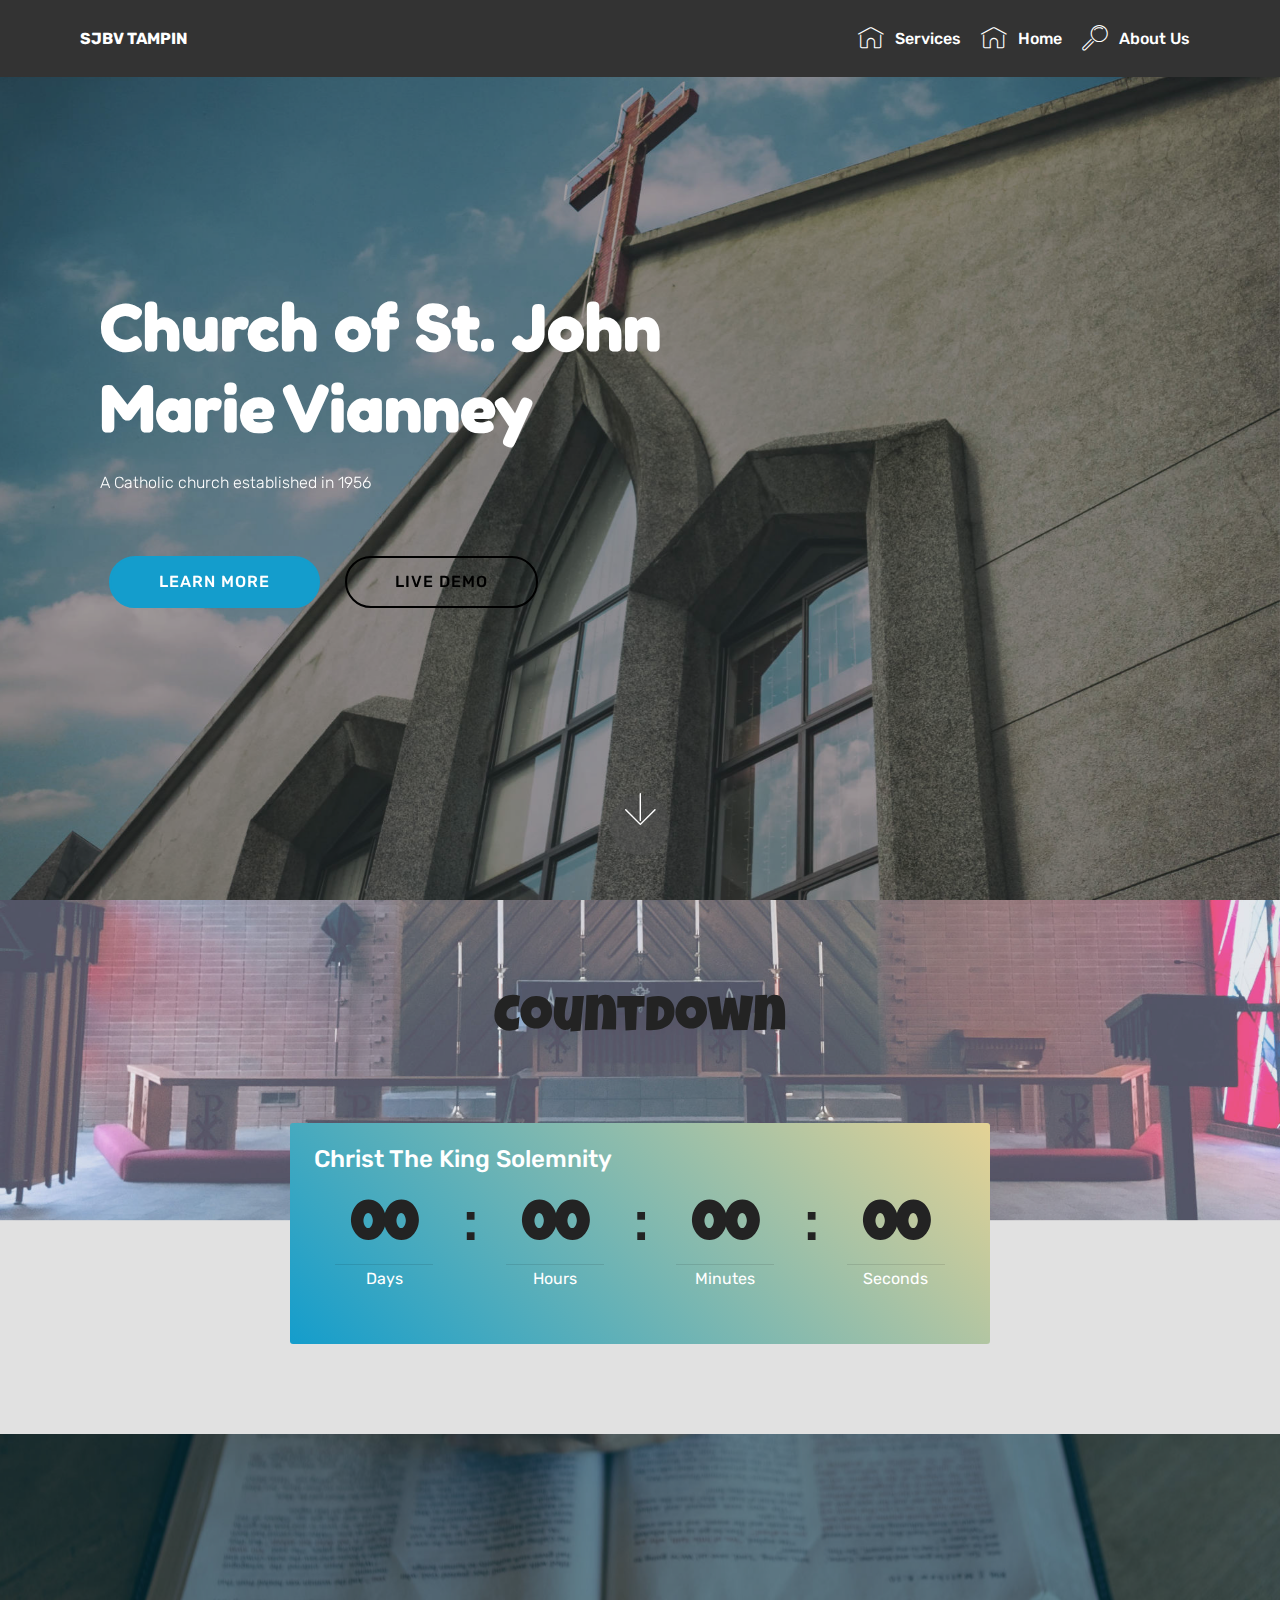
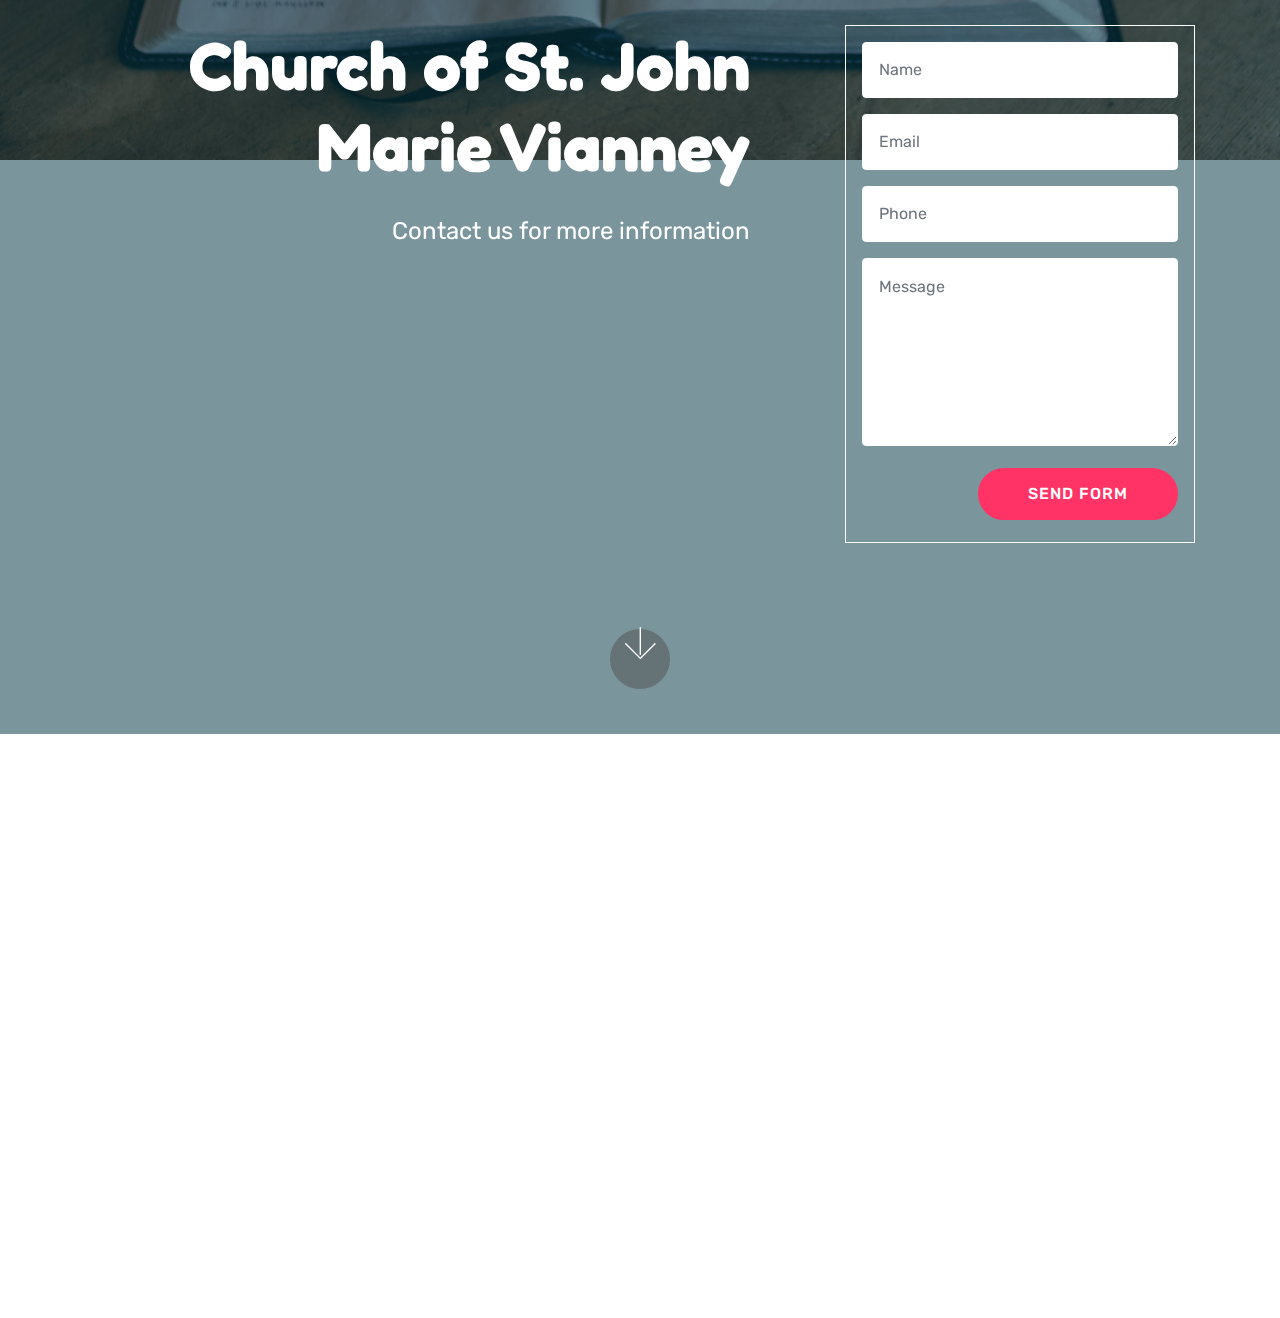
==== commit 3e04c5d4: "create github pages" ====
--- a/index.html
+++ b/index.html
@@ -61,7 +61,7 @@
     </nav>
 </section>
 
-<section class="engine"><a href="https://mobirise.info/n">simple site templates</a></section><section class="header9 cid-rsYC3fWJOW mbr-fullscreen mbr-parallax-background" id="header9-1">
+<section class="engine"><a href="https://mobirise.info/m">site design templates</a></section><section class="header9 cid-rsYC3fWJOW mbr-fullscreen mbr-parallax-background" id="header9-1">
 
     
 
@@ -133,7 +133,7 @@
                 <div class="form-container">
                     <div class="media-container-column" data-form-type="formoid">
                         <!---Formbuilder Form--->
-                        <form action="https://mobirise.com/" method="POST" class="mbr-form form-with-styler" data-form-title="Mobirise Form"><input type="hidden" name="email" data-form-email="true" value="EHDIsbdzeRbeYthrKMQj8AwC62lhywghgYXcHc3ZT4km0QXHKopOYJCKAk8X85BTkZVA3LxrwQVm++4GCCRTT9UTShZz71rCys8WQIbowFONFhpQaqz1Z3SCByZ/qkvf">
+                        <form action="https://mobirise.com/" method="POST" class="mbr-form form-with-styler" data-form-title="Mobirise Form"><input type="hidden" name="email" data-form-email="true" value="301Ow5nvQq+v+1I59o7I8o0IJBItxtVl9vyedSh9UTRRPodYNBVNUriwtd4zZj8mkYBWE0vPNNfKygjHnbWfgRS7d+3ZCZHo/6LDZ13Dl/iHXzD32piNY2vAP1VNKLSo">
                             <div class="row">
                                 <div hidden="hidden" data-form-alert="" class="alert alert-success col-12">Thanks for filling out the form!</div>
                                 <div hidden="hidden" data-form-alert-danger="" class="alert alert-danger col-12">
@@ -194,7 +194,7 @@
                 <p class="mbr-text"></p>
             </div>
             <div class="col-12 col-md-6">
-                <div class="google-map"><iframe frameborder="0" style="border:0" src="https://www.google.com/maps/embed/v1/place?key=AIzaSyCy9r70T3NYf3PhvVflTo0_zdif2_IoIYs&amp;q=place_id:ChIJv-2jFGYDzjER6VJ4orP7Ztg" allowfullscreen=""></iframe></div>
+                <div class="google-map"><iframe frameborder="0" style="border:0" src="https://www.google.com/maps/embed/v1/place?key=AIzaSyAEIpgj38KyLFELm2bK9Y7krBkz1K-cMq8&amp;q=place_id:EjhKbG4gU2VyZW1iYW4gLSBUYW1waW4sIFRhbXBpbiwgTmVnZXJpIFNlbWJpbGFuLCBNYWxheXNpYSIuKiwKFAoSCR0X665lA84xEed466PwaTMvEhQKEgnRu8WCpATOMRFKhB3LUetr1Q" allowfullscreen=""></iframe></div>
             </div>
         </div>
         <div class="footer-lower">
@@ -205,9 +205,7 @@
             </div>
             <div class="media-container-row mbr-white">
                 <div class="col-sm-6 copyright">
-                    <p class="mbr-text mbr-fonts-style display-7">
-                        © Copyright 2019 Mobirise - All Rights Reserved
-                    </p>
+                    <p class="mbr-text mbr-fonts-style display-7"></p>
                 </div>
                 <div class="col-md-6">
                     <div class="social-list align-right">
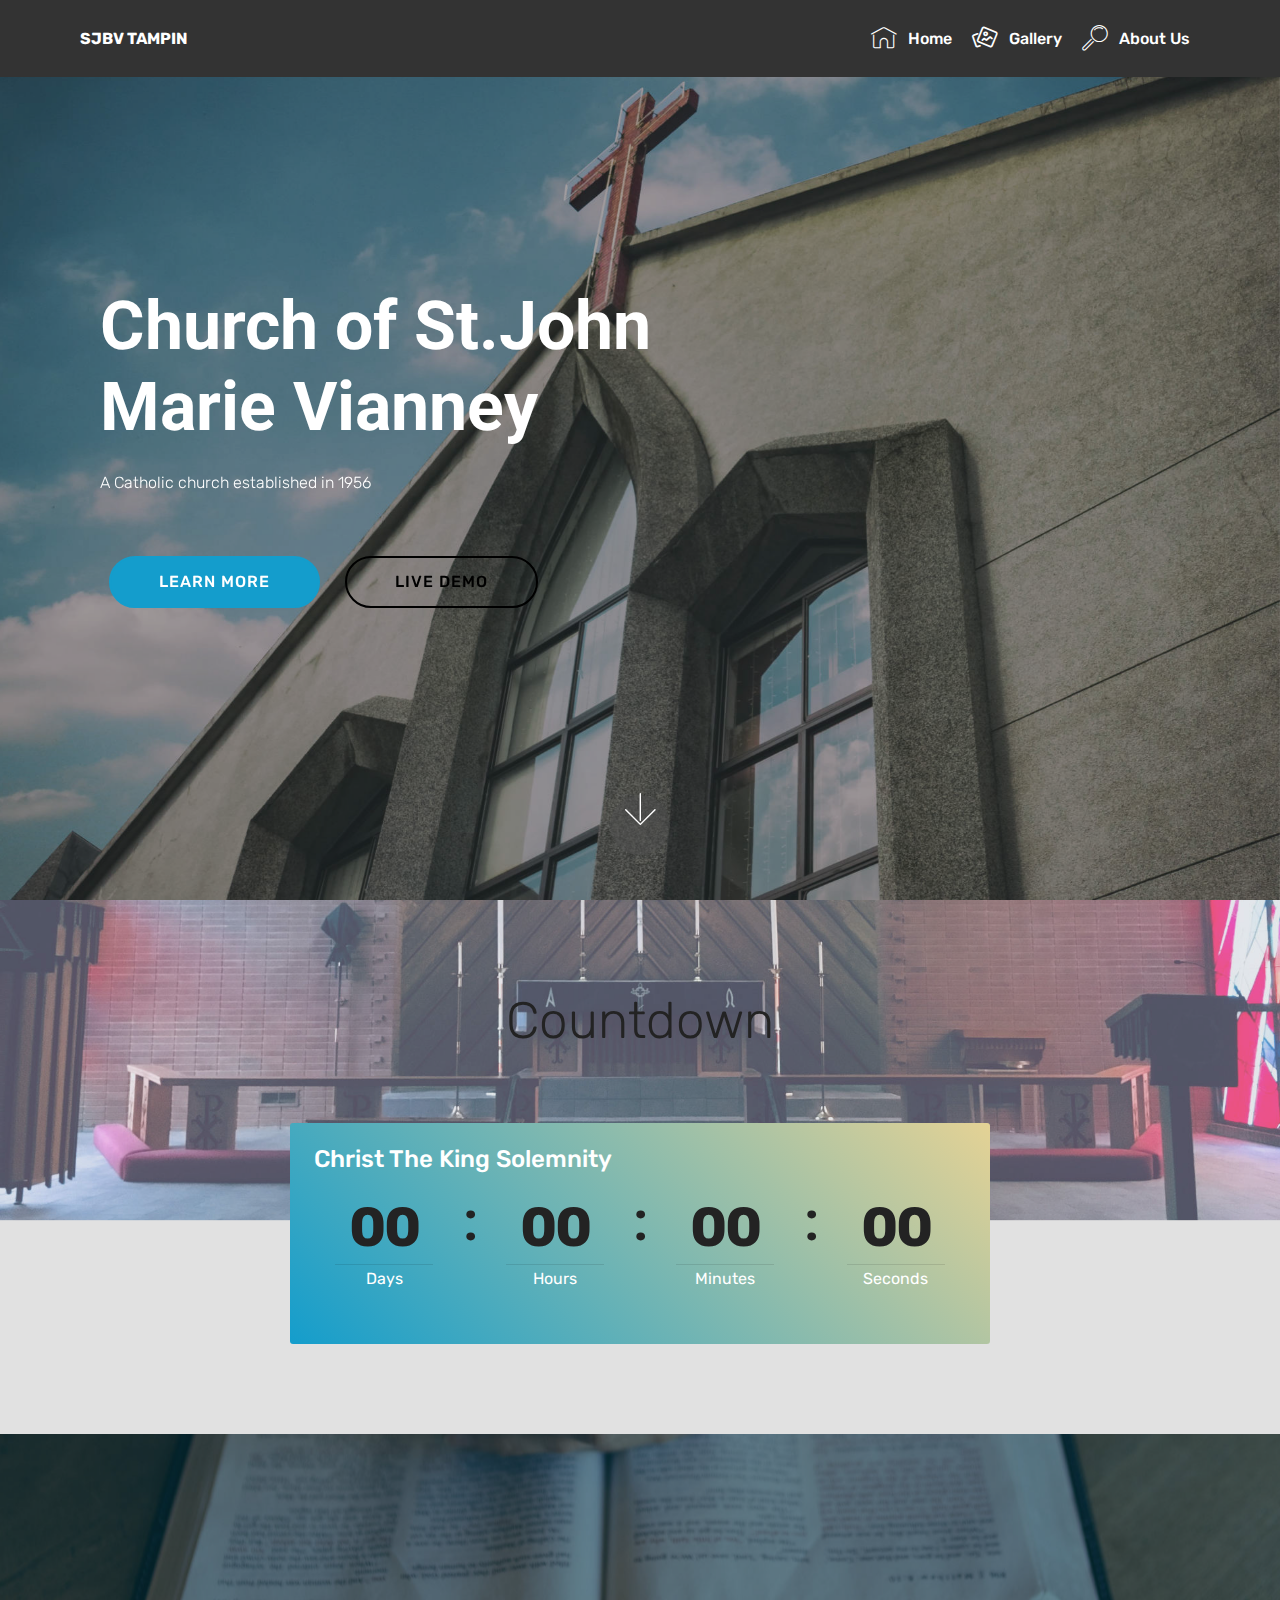
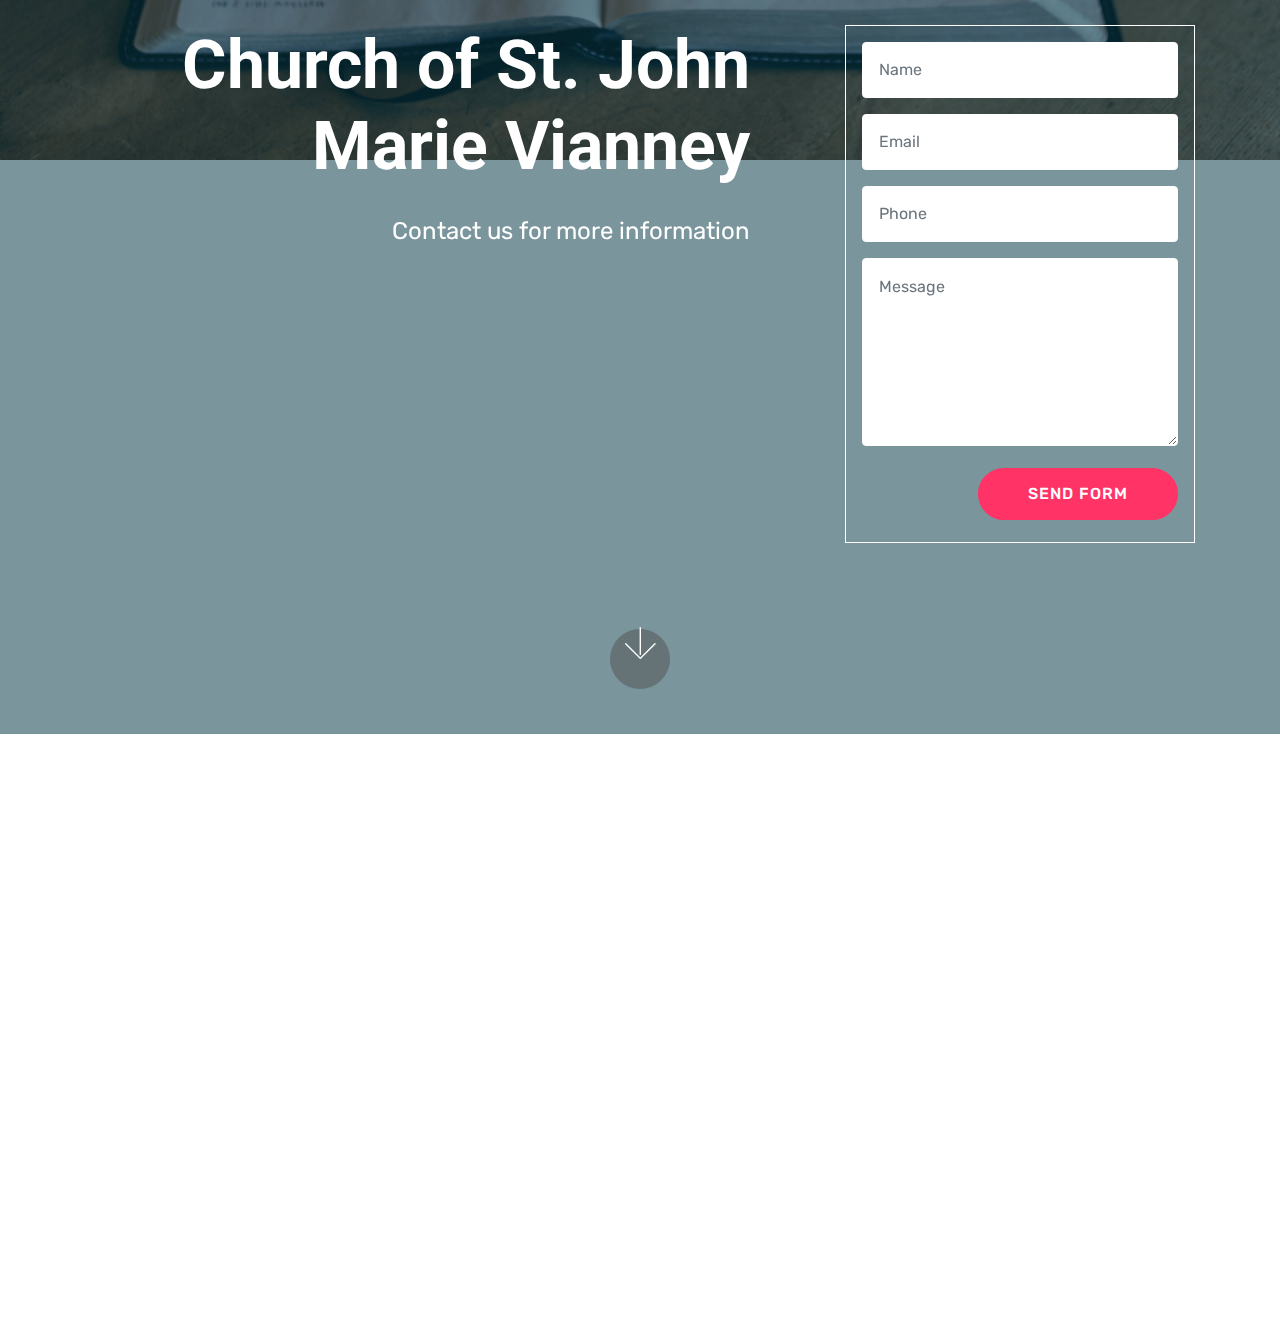
==== commit fac0d959: "create github pages" ====
--- a/index.html
+++ b/index.html
@@ -11,6 +11,7 @@
   
   <title>Home</title>
   <link rel="stylesheet" href="assets/web/assets/mobirise-icons/mobirise-icons.css">
+  <link rel="stylesheet" href="assets/web/assets/mobirise-icons-bold/mobirise-icons-bold.css">
   <link rel="stylesheet" href="assets/tether/tether.min.css">
   <link rel="stylesheet" href="assets/bootstrap/css/bootstrap.min.css">
   <link rel="stylesheet" href="assets/bootstrap/css/bootstrap-grid.min.css">
@@ -46,11 +47,10 @@
         <div class="collapse navbar-collapse" id="navbarSupportedContent">
             <ul class="navbar-nav nav-dropdown nav-right" data-app-modern-menu="true"><li class="nav-item">
                     <a class="nav-link link text-white display-4" href="https://mobirise.co">
-                        <span class="mbri-home mbr-iconfont mbr-iconfont-btn"></span>
-                        Services
-                    </a>
+                        </a>
                 </li><li class="nav-item"><a class="nav-link link text-white display-4" href="index.html">
-                        <span class="mbri-home mbr-iconfont mbr-iconfont-btn"><br></span>Home</a></li><li class="nav-item">
+                        <span class="mbri-home mbr-iconfont mbr-iconfont-btn"><br></span>Home</a></li><li class="nav-item"><a class="nav-link link text-white display-4" href="page1.html"><span class="mbrib-image-gallery mbr-iconfont mbr-iconfont-btn"></span>
+                        Gallery</a></li><li class="nav-item">
                     <a class="nav-link link text-white display-4" href="https://mobirise.co">
                         <span class="mbri-search mbr-iconfont mbr-iconfont-btn"></span>
                         About Us
@@ -61,7 +61,7 @@
     </nav>
 </section>
 
-<section class="engine"><a href="https://mobirise.info/m">site design templates</a></section><section class="header9 cid-rsYC3fWJOW mbr-fullscreen mbr-parallax-background" id="header9-1">
+<section class="engine"><a href="https://mobirise.info/h">how to create a web page</a></section><section class="header9 cid-rsYC3fWJOW mbr-fullscreen mbr-parallax-background" id="header9-1">
 
     
 
@@ -70,7 +70,7 @@
 
     <div class="container">
         <div class="media-container-column mbr-white col-lg-8 col-md-10">
-            <h1 class="mbr-section-title align-left mbr-bold pb-3 mbr-fonts-style display-1">Church of St. John Marie Vianney</h1>
+            <h1 class="mbr-section-title align-left mbr-bold pb-3 mbr-fonts-style display-1">Church of St.John Marie Vianney</h1>
             <h3 class="mbr-section-subtitle align-left mbr-light pb-3 mbr-fonts-style display-7"><span style="font-style: normal;">A Catholic church established in 1956</span></h3>
             <p class="mbr-text align-left pb-3 mbr-fonts-style display-5"></p>
             <div class="mbr-section-btn align-left"><a class="btn btn-md btn-primary display-4" href="https://mobirise.co">LEARN MORE</a>
@@ -133,7 +133,7 @@
                 <div class="form-container">
                     <div class="media-container-column" data-form-type="formoid">
                         <!---Formbuilder Form--->
-                        <form action="https://mobirise.com/" method="POST" class="mbr-form form-with-styler" data-form-title="Mobirise Form"><input type="hidden" name="email" data-form-email="true" value="301Ow5nvQq+v+1I59o7I8o0IJBItxtVl9vyedSh9UTRRPodYNBVNUriwtd4zZj8mkYBWE0vPNNfKygjHnbWfgRS7d+3ZCZHo/6LDZ13Dl/iHXzD32piNY2vAP1VNKLSo">
+                        <form action="https://mobirise.com/" method="POST" class="mbr-form form-with-styler" data-form-title="Mobirise Form"><input type="hidden" name="email" data-form-email="true" value="1cfq1rAAUocGisMN1aubfGHdORMNymR998RwJH8S83WgxcDz4l67lX7lB4jJMKMbLelLcaf9QWopUYAOMatuNAK204GkvvrjY35YTGSIQFfPWya0aHdS2TxGLrYEEb7x">
                             <div class="row">
                                 <div hidden="hidden" data-form-alert="" class="alert alert-success col-12">Thanks for filling out the form!</div>
                                 <div hidden="hidden" data-form-alert-danger="" class="alert alert-danger col-12">
@@ -194,7 +194,7 @@
                 <p class="mbr-text"></p>
             </div>
             <div class="col-12 col-md-6">
-                <div class="google-map"><iframe frameborder="0" style="border:0" src="https://www.google.com/maps/embed/v1/place?key=AIzaSyAEIpgj38KyLFELm2bK9Y7krBkz1K-cMq8&amp;q=place_id:EjhKbG4gU2VyZW1iYW4gLSBUYW1waW4sIFRhbXBpbiwgTmVnZXJpIFNlbWJpbGFuLCBNYWxheXNpYSIuKiwKFAoSCR0X665lA84xEed466PwaTMvEhQKEgnRu8WCpATOMRFKhB3LUetr1Q" allowfullscreen=""></iframe></div>
+                <div class="google-map"><iframe frameborder="0" style="border:0" src="https://www.google.com/maps/embed/v1/place?key=AIzaSyCy9r70T3NYf3PhvVflTo0_zdif2_IoIYs&amp;q=place_id:ChIJv-2jFGYDzjER6VJ4orP7Ztg" allowfullscreen=""></iframe></div>
             </div>
         </div>
         <div class="footer-lower">
@@ -235,12 +235,12 @@
   <script src="assets/popper/popper.min.js"></script>
   <script src="assets/tether/tether.min.js"></script>
   <script src="assets/bootstrap/js/bootstrap.min.js"></script>
-  <script src="assets/smoothscroll/smooth-scroll.js"></script>
   <script src="assets/dropdown/js/nav-dropdown.js"></script>
   <script src="assets/dropdown/js/navbar-dropdown.js"></script>
   <script src="assets/touchswipe/jquery.touch-swipe.min.js"></script>
   <script src="assets/parallax/jarallax.min.js"></script>
   <script src="assets/countdown/jquery.countdown.min.js"></script>
+  <script src="assets/smoothscroll/smooth-scroll.js"></script>
   <script src="assets/theme/js/script.js"></script>
   <script src="assets/formoid/formoid.min.js"></script>
   
--- a/assets/web/assets/mobirise-icons-bold/mobirise-icons-bold.css
+++ b/assets/web/assets/mobirise-icons-bold/mobirise-icons-bold.css
@@ -0,0 +1,476 @@
+@font-face {
+  font-family: 'mobirise-icons-bold';
+  src:  url('mobirise-icons-bold.eot?m1l4yr');
+  src:  url('mobirise-icons-bold.eot?m1l4yr#iefix') format('embedded-opentype'),
+    url('mobirise-icons-bold.ttf?m1l4yr') format('truetype'),
+    url('mobirise-icons-bold.woff?m1l4yr') format('woff'),
+    url('mobirise-icons-bold.svg?m1l4yr#mobirise-icons-bold') format('svg');
+  font-weight: normal;
+  font-style: normal;
+}
+
+[class^="mbrib-"], [class*="mbrib-"] {
+  /* use !important to prevent issues with browser extensions that change fonts */
+  font-family: 'mobirise-icons-bold' !important;
+  speak: none;
+  font-style: normal;
+  font-weight: normal;
+  font-variant: normal;
+  text-transform: none;
+  line-height: 1;
+
+  /* Better Font Rendering =========== */
+  -webkit-font-smoothing: antialiased;
+  -moz-osx-font-smoothing: grayscale;
+}
+
+.mbrib-add-submenu:before {
+  content: "\e900";
+}
+.mbrib-alert:before {
+  content: "\e901";
+}
+.mbrib-align-center:before {
+  content: "\e902";
+}
+.mbrib-align-justify:before {
+  content: "\e903";
+}
+.mbrib-align-left:before {
+  content: "\e904";
+}
+.mbrib-align-right:before {
+  content: "\e905";
+}
+.mbrib-android:before {
+  content: "\e906";
+}
+.mbrib-apple:before {
+  content: "\e907";
+}
+.mbrib-arrow-down:before {
+  content: "\e908";
+}
+.mbrib-arrow-next:before {
+  content: "\e909";
+}
+.mbrib-arrow-prev:before {
+  content: "\e90a";
+}
+.mbrib-arrow-up:before {
+  content: "\e90b";
+}
+.mbrib-bold:before {
+  content: "\e90c";
+}
+.mbrib-bookmark:before {
+  content: "\e90d";
+}
+.mbrib-bootstrap:before {
+  content: "\e90e";
+}
+.mbrib-briefcase:before {
+  content: "\e90f";
+}
+.mbrib-browse:before {
+  content: "\e910";
+}
+.mbrib-bulleted-list:before {
+  content: "\e911";
+}
+.mbrib-calendar:before {
+  content: "\e912";
+}
+.mbrib-camera:before {
+  content: "\e913";
+}
+.mbrib-cart-add:before {
+  content: "\e914";
+}
+.mbrib-cart-full:before {
+  content: "\e915";
+}
+.mbrib-cash:before {
+  content: "\e916";
+}
+.mbrib-change-style:before {
+  content: "\e917";
+}
+.mbrib-chat:before {
+  content: "\e918";
+}
+.mbrib-clock:before {
+  content: "\e919";
+}
+.mbrib-close:before {
+  content: "\e91a";
+}
+.mbrib-cloud:before {
+  content: "\e91b";
+}
+.mbrib-code:before {
+  content: "\e91c";
+}
+.mbrib-contact-form:before {
+  content: "\e91d";
+}
+.mbrib-credit-card:before {
+  content: "\e91e";
+}
+.mbrib-cursor-click:before {
+  content: "\e91f";
+}
+.mbrib-cust-feedback:before {
+  content: "\e920";
+}
+.mbrib-database:before {
+  content: "\e921";
+}
+.mbrib-delivery:before {
+  content: "\e922";
+}
+.mbrib-desktop:before {
+  content: "\e923";
+}
+.mbrib-devices:before {
+  content: "\e924";
+}
+.mbrib-down:before {
+  content: "\e925";
+}
+.mbrib-download:before {
+  content: "\e926";
+}
+.mbrib-drag-n-drop:before {
+  content: "\e927";
+}
+.mbrib-drag-n-drop2:before {
+  content: "\e928";
+}
+.mbrib-edit:before {
+  content: "\e929";
+}
+.mbrib-edit2:before {
+  content: "\e92a";
+}
+.mbrib-error:before {
+  content: "\e92b";
+}
+.mbrib-extension:before {
+  content: "\e92c";
+}
+.mbrib-features:before {
+  content: "\e92d";
+}
+.mbrib-file:before {
+  content: "\e92e";
+}
+.mbrib-flag:before {
+  content: "\e92f";
+}
+.mbrib-folder:before {
+  content: "\e930";
+}
+.mbrib-gift:before {
+  content: "\e931";
+}
+.mbrib-github:before {
+  content: "\e932";
+}
+.mbrib-globe-2:before {
+  content: "\e933";
+}
+.mbrib-globe:before {
+  content: "\e934";
+}
+.mbrib-growing-chart:before {
+  content: "\e935";
+}
+.mbrib-hearth:before {
+  content: "\e936";
+}
+.mbrib-help:before {
+  content: "\e937";
+}
+.mbrib-home:before {
+  content: "\e938";
+}
+.mbrib-hot-cup:before {
+  content: "\e939";
+}
+.mbrib-idea:before {
+  content: "\e93a";
+}
+.mbrib-image-gallery:before {
+  content: "\e93b";
+}
+.mbrib-image-slider:before {
+  content: "\e93c";
+}
+.mbrib-info:before {
+  content: "\e93d";
+}
+.mbrib-italic:before {
+  content: "\e93e";
+}
+.mbrib-key:before {
+  content: "\e93f";
+}
+.mbrib-laptop:before {
+  content: "\e940";
+}
+.mbrib-layers:before {
+  content: "\e941";
+}
+.mbrib-left-right:before {
+  content: "\e942";
+}
+.mbrib-left:before {
+  content: "\e943";
+}
+.mbrib-letter:before {
+  content: "\e944";
+}
+.mbrib-like:before {
+  content: "\e945";
+}
+.mbrib-link:before {
+  content: "\e946";
+}
+.mbrib-lock:before {
+  content: "\e947";
+}
+.mbrib-login:before {
+  content: "\e948";
+}
+.mbrib-logout:before {
+  content: "\e949";
+}
+.mbrib-magic-stick:before {
+  content: "\e94a";
+}
+.mbrib-map-pin:before {
+  content: "\e94b";
+}
+.mbrib-menu:before {
+  content: "\e94c";
+}
+.mbrib-mobile:before {
+  content: "\e94d";
+}
+.mbrib-mobile2:before {
+  content: "\e94e";
+}
+.mbrib-mobirise:before {
+  content: "\e94f";
+}
+.mbrib-more-horizontal:before {
+  content: "\e950";
+}
+.mbrib-more-vertical:before {
+  content: "\e951";
+}
+.mbrib-music:before {
+  content: "\e952";
+}
+.mbrib-new-file:before {
+  content: "\e953";
+}
+.mbrib-numbered-list:before {
+  content: "\e954";
+}
+.mbrib-opened-folder:before {
+  content: "\e955";
+}
+.mbrib-pages:before {
+  content: "\e956";
+}
+.mbrib-paper-plane:before {
+  content: "\e957";
+}
+.mbrib-paperclip:before {
+  content: "\e958";
+}
+.mbrib-photo:before {
+  content: "\e959";
+}
+.mbrib-photos:before {
+  content: "\e95a";
+}
+.mbrib-pin:before {
+  content: "\e95b";
+}
+.mbrib-play:before {
+  content: "\e95c";
+}
+.mbrib-plus:before {
+  content: "\e95d";
+}
+.mbrib-preview:before {
+  content: "\e95e";
+}
+.mbrib-print:before {
+  content: "\e95f";
+}
+.mbrib-protect:before {
+  content: "\e960";
+}
+.mbrib-question:before {
+  content: "\e961";
+}
+.mbrib-quote-left:before {
+  content: "\e962";
+}
+.mbrib-quote-right:before {
+  content: "\e963";
+}
+.mbrib-redo:before {
+  content: "\e964";
+}
+.mbrib-refresh:before {
+  content: "\e965";
+}
+.mbrib-responsive:before {
+  content: "\e966";
+}
+.mbrib-right:before {
+  content: "\e967";
+}
+.mbrib-rocket:before {
+  content: "\e968";
+}
+.mbrib-sad-face:before {
+  content: "\e969";
+}
+.mbrib-sale:before {
+  content: "\e96a";
+}
+.mbrib-save:before {
+  content: "\e96b";
+}
+.mbrib-search:before {
+  content: "\e96c";
+}
+.mbrib-setting:before {
+  content: "\e96d";
+}
+.mbrib-setting2:before {
+  content: "\e96e";
+}
+.mbrib-setting3:before {
+  content: "\e96f";
+}
+.mbrib-share:before {
+  content: "\e970";
+}
+.mbrib-shopping-bag:before {
+  content: "\e971";
+}
+.mbrib-shopping-basket:before {
+  content: "\e972";
+}
+.mbrib-shopping-cart:before {
+  content: "\e973";
+}
+.mbrib-sites:before {
+  content: "\e974";
+}
+.mbrib-smile-face:before {
+  content: "\e975";
+}
+.mbrib-speed:before {
+  content: "\e976";
+}
+.mbrib-star:before {
+  content: "\e977";
+}
+.mbrib-success:before {
+  content: "\e978";
+}
+.mbrib-sun:before {
+  content: "\e979";
+}
+.mbrib-sun2:before {
+  content: "\e97a";
+}
+.mbrib-tablet-vertical:before {
+  content: "\e97b";
+}
+.mbrib-tablet:before {
+  content: "\e97c";
+}
+.mbrib-target:before {
+  content: "\e97d";
+}
+.mbrib-timer:before {
+  content: "\e97e";
+}
+.mbrib-to-ftp:before {
+  content: "\e97f";
+}
+.mbrib-to-local-drive:before {
+  content: "\e980";
+}
+.mbrib-touch-swipe:before {
+  content: "\e981";
+}
+.mbrib-touch:before {
+  content: "\e982";
+}
+.mbrib-trash:before {
+  content: "\e983";
+}
+.mbrib-underline:before {
+  content: "\e984";
+}
+.mbrib-undo:before {
+  content: "\e985";
+}
+.mbrib-unlink:before {
+  content: "\e986";
+}
+.mbrib-unlock:before {
+  content: "\e987";
+}
+.mbrib-up-down:before {
+  content: "\e988";
+}
+.mbrib-up:before {
+  content: "\e989";
+}
+.mbrib-update:before {
+  content: "\e98a";
+}
+.mbrib-upload:before {
+  content: "\e98b";
+}
+.mbrib-user:before {
+  content: "\e98c";
+}
+.mbrib-user2:before {
+  content: "\e98d";
+}
+.mbrib-users:before {
+  content: "\e98e";
+}
+.mbrib-video-play:before {
+  content: "\e98f";
+}
+.mbrib-video:before {
+  content: "\e990";
+}
+.mbrib-watch:before {
+  content: "\e991";
+}
+.mbrib-website-theme:before {
+  content: "\e992";
+}
+.mbrib-wifi:before {
+  content: "\e993";
+}
+.mbrib-windows:before {
+  content: "\e994";
+}
+.mbrib-zoom-out:before {
+  content: "\e995";
+}
--- a/assets/mobirise/css/mbr-additional.css
+++ b/assets/mobirise/css/mbr-additional.css
@@ -1,5 +1,4 @@
-@import url(https://fonts.googleapis.com/css?family=Fredoka+One:400);
-@import url(https://fonts.googleapis.com/css?family=Luckiest+Guy:400);
+@import url(https://fonts.googleapis.com/css?family=Roboto:100,100i,300,300i,400,400i,500,500i,700,700i,900,900i);
 @import url(https://fonts.googleapis.com/css?family=Rubik:300,300i,400,400i,500,500i,700,700i,900,900i);
 
 
@@ -22,14 +21,14 @@
   line-height: 1.6;
 }
 .display-1 {
-  font-family: 'Fredoka One', display;
+  font-family: 'Roboto', sans-serif;
   font-size: 4.25rem;
 }
 .display-1 > .mbr-iconfont {
   font-size: 6.8rem;
 }
 .display-2 {
-  font-family: 'Luckiest Guy', display;
+  font-family: 'Rubik', sans-serif;
   font-size: 3.2rem;
 }
 .display-2 > .mbr-iconfont {
@@ -2050,7 +2049,7 @@
   display: none;
 }
 .cid-rsYCvSXVvo {
-  padding-top: 30px;
+  padding-top: 75px;
   padding-bottom: 30px;
   background-color: #2e2e2e;
 }
@@ -2545,34 +2544,34 @@
   transition: 0.2s background ease-in-out;
   background: linear-gradient(to left, #554346, #45505b) !important;
 }
-.cid-rsYCJLYX3D {
+.cid-rGPJDZOUvn {
   padding-top: 60px;
   padding-bottom: 60px;
   background-color: #2e2e2e;
 }
 @media (max-width: 767px) {
-  .cid-rsYCJLYX3D .content {
+  .cid-rGPJDZOUvn .content {
     text-align: center;
   }
-  .cid-rsYCJLYX3D .content > div:not(:last-child) {
+  .cid-rGPJDZOUvn .content > div:not(:last-child) {
     margin-bottom: 2rem;
   }
 }
-.cid-rsYCJLYX3D .map {
+.cid-rGPJDZOUvn .map {
   height: 18.75rem;
 }
 @media (max-width: 767px) {
-  .cid-rsYCJLYX3D .footer-lower .copyright {
+  .cid-rGPJDZOUvn .footer-lower .copyright {
     margin-bottom: 1rem;
     text-align: center;
   }
 }
-.cid-rsYCJLYX3D .footer-lower hr {
+.cid-rGPJDZOUvn .footer-lower hr {
   margin: 1rem 0;
   border-color: #fff;
   opacity: .05;
 }
-.cid-rsYCJLYX3D .footer-lower .social-list {
+.cid-rGPJDZOUvn .footer-lower .social-list {
   padding-left: 0;
   margin-bottom: 0;
   list-style: none;
@@ -2582,37 +2581,37 @@
   -webkit-flex-wrap: wrap;
   flex-wrap: wrap;
 }
-.cid-rsYCJLYX3D .footer-lower .social-list .mbr-iconfont-social {
+.cid-rGPJDZOUvn .footer-lower .social-list .mbr-iconfont-social {
   font-size: 1.3rem;
   color: #fff;
 }
-.cid-rsYCJLYX3D .footer-lower .social-list .soc-item {
+.cid-rGPJDZOUvn .footer-lower .social-list .soc-item {
   margin: 0 .5rem;
 }
-.cid-rsYCJLYX3D .footer-lower .social-list a {
+.cid-rGPJDZOUvn .footer-lower .social-list a {
   margin: 0;
   opacity: .5;
   -webkit-transition: .2s linear;
   transition: .2s linear;
 }
-.cid-rsYCJLYX3D .footer-lower .social-list a:hover {
+.cid-rGPJDZOUvn .footer-lower .social-list a:hover {
   opacity: 1;
 }
 @media (max-width: 767px) {
-  .cid-rsYCJLYX3D .footer-lower .social-list {
+  .cid-rGPJDZOUvn .footer-lower .social-list {
     -webkit-justify-content: center;
     justify-content: center;
   }
 }
-.cid-rsYCJLYX3D .google-map {
+.cid-rGPJDZOUvn .google-map {
   height: 25rem;
   position: relative;
 }
-.cid-rsYCJLYX3D .google-map iframe {
+.cid-rGPJDZOUvn .google-map iframe {
   height: 100%;
   width: 100%;
 }
-.cid-rsYCJLYX3D .google-map [data-state-details] {
+.cid-rGPJDZOUvn .google-map [data-state-details] {
   color: #6b6763;
   font-family: Montserrat;
   height: 1.5em;
@@ -2624,10 +2623,10 @@
   top: 50%;
   width: 100%;
 }
-.cid-rsYCJLYX3D .google-map[data-state] {
+.cid-rGPJDZOUvn .google-map[data-state] {
   background: #e9e5dc;
 }
-.cid-rsYCJLYX3D .google-map[data-state="loading"] [data-state-details] {
+.cid-rGPJDZOUvn .google-map[data-state="loading"] [data-state-details] {
   display: none;
 }
 .cid-rsYBZojBMp .navbar {
@@ -3145,34 +3144,34 @@
   display: flex;
   flex-direction: column-reverse;
 }
-.cid-rsYDdx0h5O {
+.cid-rGPKmyOURk {
   padding-top: 60px;
   padding-bottom: 60px;
   background-color: #2e2e2e;
 }
 @media (max-width: 767px) {
-  .cid-rsYDdx0h5O .content {
+  .cid-rGPKmyOURk .content {
     text-align: center;
   }
-  .cid-rsYDdx0h5O .content > div:not(:last-child) {
+  .cid-rGPKmyOURk .content > div:not(:last-child) {
     margin-bottom: 2rem;
   }
 }
-.cid-rsYDdx0h5O .map {
+.cid-rGPKmyOURk .map {
   height: 18.75rem;
 }
 @media (max-width: 767px) {
-  .cid-rsYDdx0h5O .footer-lower .copyright {
+  .cid-rGPKmyOURk .footer-lower .copyright {
     margin-bottom: 1rem;
     text-align: center;
   }
 }
-.cid-rsYDdx0h5O .footer-lower hr {
+.cid-rGPKmyOURk .footer-lower hr {
   margin: 1rem 0;
   border-color: #fff;
   opacity: .05;
 }
-.cid-rsYDdx0h5O .footer-lower .social-list {
+.cid-rGPKmyOURk .footer-lower .social-list {
   padding-left: 0;
   margin-bottom: 0;
   list-style: none;
@@ -3182,37 +3181,37 @@
   -webkit-flex-wrap: wrap;
   flex-wrap: wrap;
 }
-.cid-rsYDdx0h5O .footer-lower .social-list .mbr-iconfont-social {
+.cid-rGPKmyOURk .footer-lower .social-list .mbr-iconfont-social {
   font-size: 1.3rem;
   color: #fff;
 }
-.cid-rsYDdx0h5O .footer-lower .social-list .soc-item {
+.cid-rGPKmyOURk .footer-lower .social-list .soc-item {
   margin: 0 .5rem;
 }
-.cid-rsYDdx0h5O .footer-lower .social-list a {
+.cid-rGPKmyOURk .footer-lower .social-list a {
   margin: 0;
   opacity: .5;
   -webkit-transition: .2s linear;
   transition: .2s linear;
 }
-.cid-rsYDdx0h5O .footer-lower .social-list a:hover {
+.cid-rGPKmyOURk .footer-lower .social-list a:hover {
   opacity: 1;
 }
 @media (max-width: 767px) {
-  .cid-rsYDdx0h5O .footer-lower .social-list {
+  .cid-rGPKmyOURk .footer-lower .social-list {
     -webkit-justify-content: center;
     justify-content: center;
   }
 }
-.cid-rsYDdx0h5O .google-map {
+.cid-rGPKmyOURk .google-map {
   height: 25rem;
   position: relative;
 }
-.cid-rsYDdx0h5O .google-map iframe {
+.cid-rGPKmyOURk .google-map iframe {
   height: 100%;
   width: 100%;
 }
-.cid-rsYDdx0h5O .google-map [data-state-details] {
+.cid-rGPKmyOURk .google-map [data-state-details] {
   color: #6b6763;
   font-family: Montserrat;
   height: 1.5em;
@@ -3224,10 +3223,10 @@
   top: 50%;
   width: 100%;
 }
-.cid-rsYDdx0h5O .google-map[data-state] {
+.cid-rGPKmyOURk .google-map[data-state] {
   background: #e9e5dc;
 }
-.cid-rsYDdx0h5O .google-map[data-state="loading"] [data-state-details] {
+.cid-rGPKmyOURk .google-map[data-state="loading"] [data-state-details] {
   display: none;
 }
 .cid-rsYBZojBMp .navbar {
@@ -3672,34 +3671,34 @@
 .cid-rsYSDzCPA3 .team-item .item-caption {
   background: #efefef;
 }
-.cid-rsYRZiZAv7 {
+.cid-rGPKqN11yq {
   padding-top: 60px;
   padding-bottom: 60px;
   background-color: #2e2e2e;
 }
 @media (max-width: 767px) {
-  .cid-rsYRZiZAv7 .content {
+  .cid-rGPKqN11yq .content {
     text-align: center;
   }
-  .cid-rsYRZiZAv7 .content > div:not(:last-child) {
+  .cid-rGPKqN11yq .content > div:not(:last-child) {
     margin-bottom: 2rem;
   }
 }
-.cid-rsYRZiZAv7 .map {
+.cid-rGPKqN11yq .map {
   height: 18.75rem;
 }
 @media (max-width: 767px) {
-  .cid-rsYRZiZAv7 .footer-lower .copyright {
+  .cid-rGPKqN11yq .footer-lower .copyright {
     margin-bottom: 1rem;
     text-align: center;
   }
 }
-.cid-rsYRZiZAv7 .footer-lower hr {
+.cid-rGPKqN11yq .footer-lower hr {
   margin: 1rem 0;
   border-color: #fff;
   opacity: .05;
 }
-.cid-rsYRZiZAv7 .footer-lower .social-list {
+.cid-rGPKqN11yq .footer-lower .social-list {
   padding-left: 0;
   margin-bottom: 0;
   list-style: none;
@@ -3709,37 +3708,37 @@
   -webkit-flex-wrap: wrap;
   flex-wrap: wrap;
 }
-.cid-rsYRZiZAv7 .footer-lower .social-list .mbr-iconfont-social {
+.cid-rGPKqN11yq .footer-lower .social-list .mbr-iconfont-social {
   font-size: 1.3rem;
   color: #fff;
 }
-.cid-rsYRZiZAv7 .footer-lower .social-list .soc-item {
+.cid-rGPKqN11yq .footer-lower .social-list .soc-item {
   margin: 0 .5rem;
 }
-.cid-rsYRZiZAv7 .footer-lower .social-list a {
+.cid-rGPKqN11yq .footer-lower .social-list a {
   margin: 0;
   opacity: .5;
   -webkit-transition: .2s linear;
   transition: .2s linear;
 }
-.cid-rsYRZiZAv7 .footer-lower .social-list a:hover {
+.cid-rGPKqN11yq .footer-lower .social-list a:hover {
   opacity: 1;
 }
 @media (max-width: 767px) {
-  .cid-rsYRZiZAv7 .footer-lower .social-list {
+  .cid-rGPKqN11yq .footer-lower .social-list {
     -webkit-justify-content: center;
     justify-content: center;
   }
 }
-.cid-rsYRZiZAv7 .google-map {
+.cid-rGPKqN11yq .google-map {
   height: 25rem;
   position: relative;
 }
-.cid-rsYRZiZAv7 .google-map iframe {
+.cid-rGPKqN11yq .google-map iframe {
   height: 100%;
   width: 100%;
 }
-.cid-rsYRZiZAv7 .google-map [data-state-details] {
+.cid-rGPKqN11yq .google-map [data-state-details] {
   color: #6b6763;
   font-family: Montserrat;
   height: 1.5em;
@@ -3751,9 +3750,9 @@
   top: 50%;
   width: 100%;
 }
-.cid-rsYRZiZAv7 .google-map[data-state] {
+.cid-rGPKqN11yq .google-map[data-state] {
   background: #e9e5dc;
 }
-.cid-rsYRZiZAv7 .google-map[data-state="loading"] [data-state-details] {
+.cid-rGPKqN11yq .google-map[data-state="loading"] [data-state-details] {
   display: none;
 }
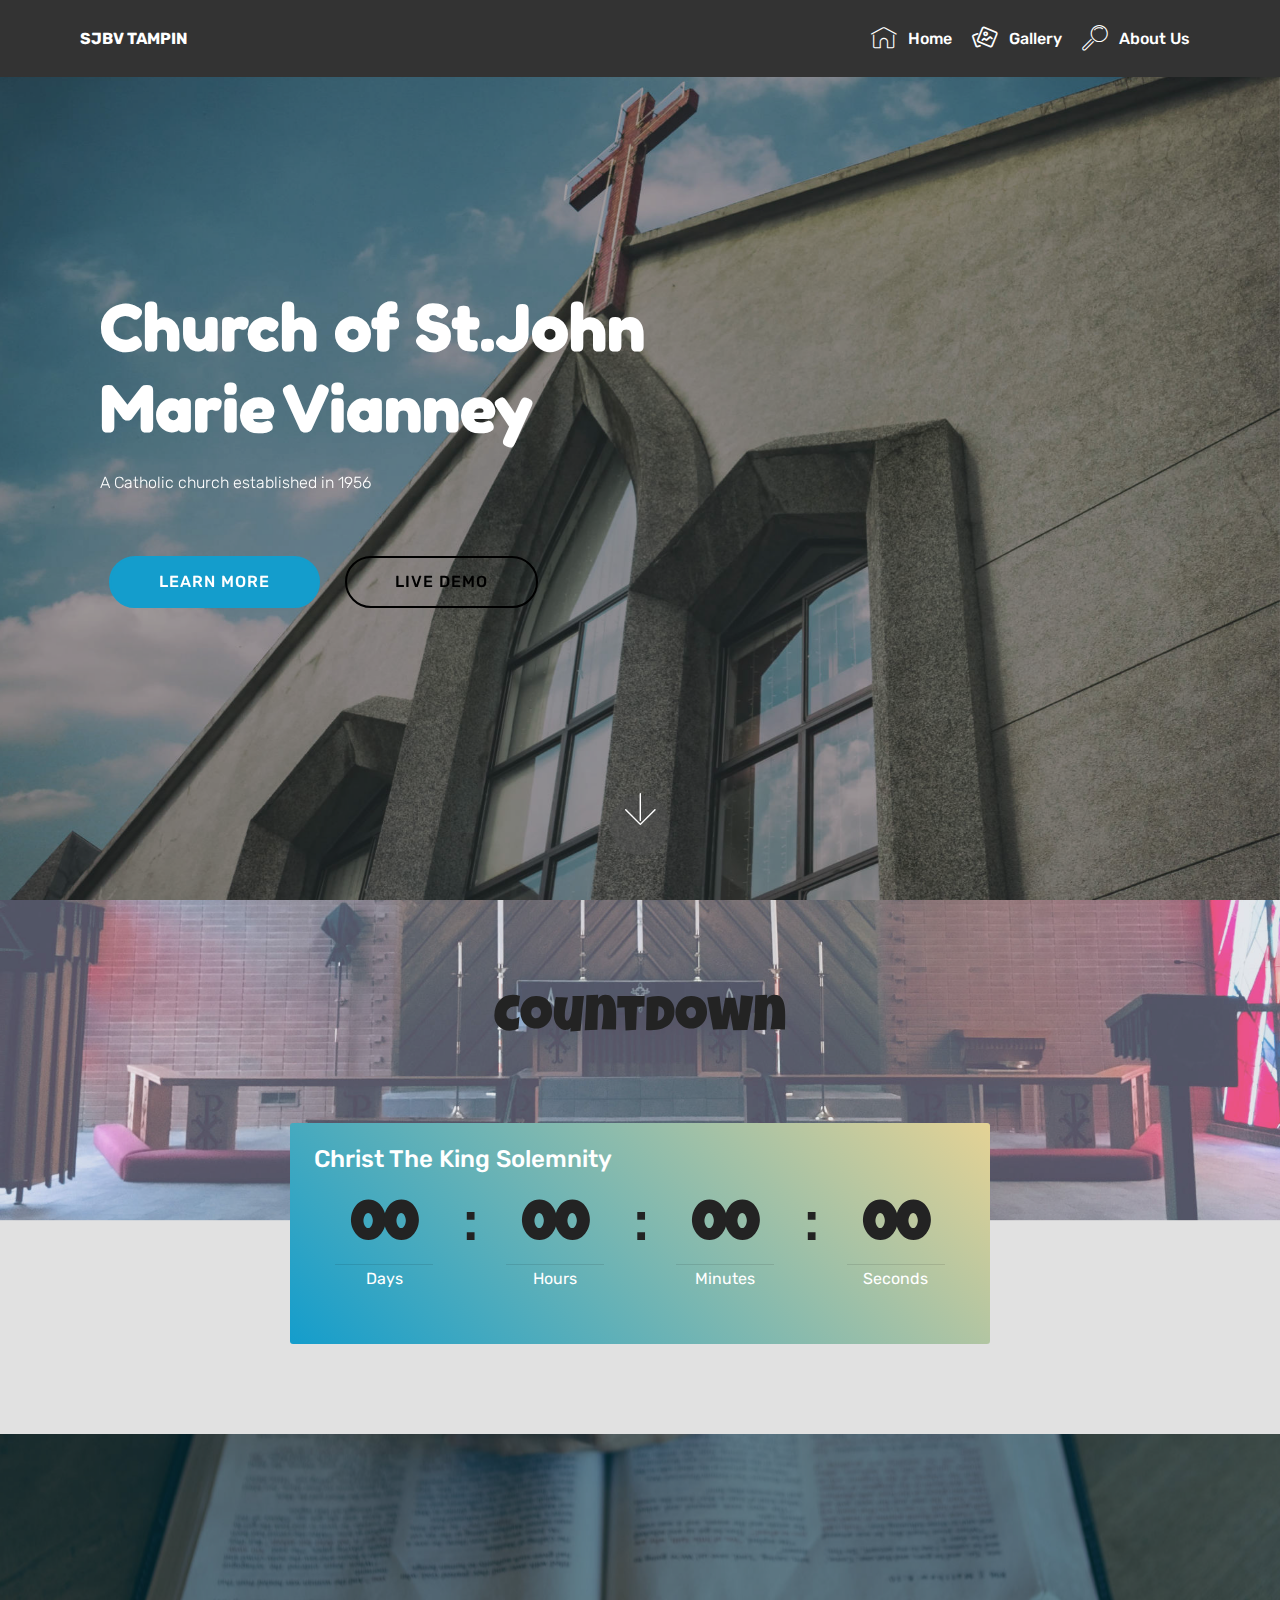
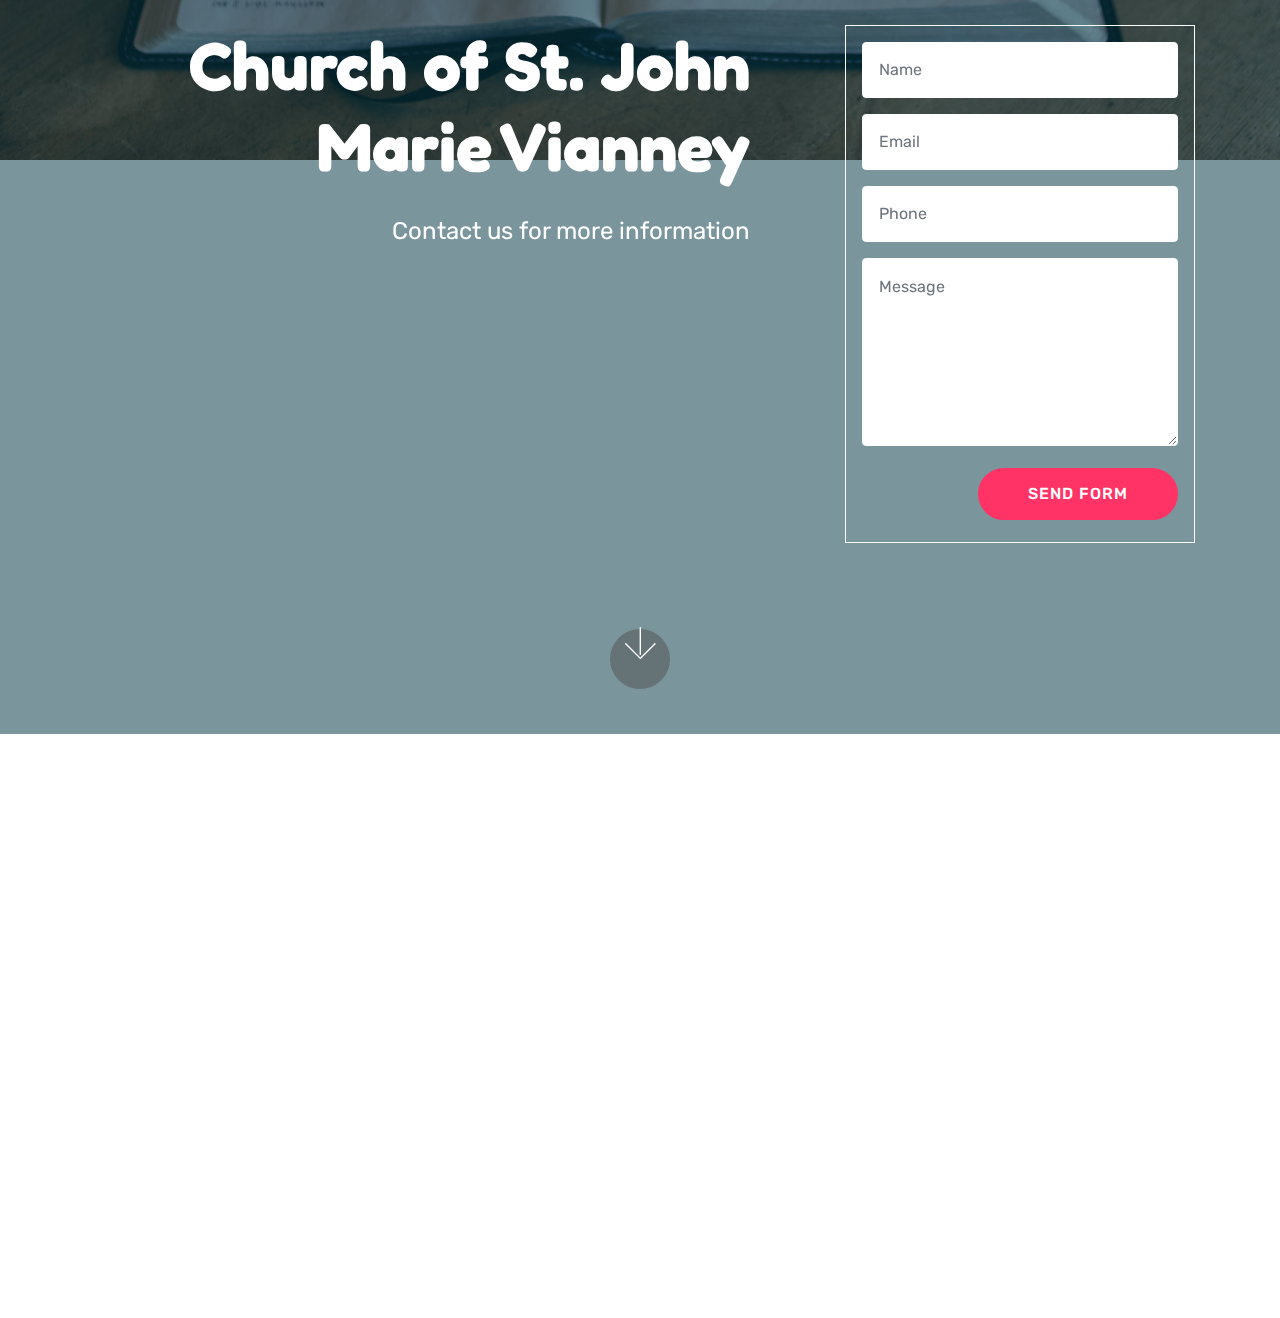
==== commit 9a22bf45: "create github pages" ====
--- a/index.html
+++ b/index.html
@@ -41,7 +41,7 @@
         <div class="menu-logo">
             <div class="navbar-brand">
                 
-                <span class="navbar-caption-wrap"><a class="navbar-caption text-white display-4" href="https://mobirise.co">SJBV TAMPIN</a></span>
+                <span class="navbar-caption-wrap"><a class="navbar-caption text-white display-4" href="index.html">SJBV TAMPIN</a></span>
             </div>
         </div>
         <div class="collapse navbar-collapse" id="navbarSupportedContent">
@@ -51,7 +51,7 @@
                 </li><li class="nav-item"><a class="nav-link link text-white display-4" href="index.html">
                         <span class="mbri-home mbr-iconfont mbr-iconfont-btn"><br></span>Home</a></li><li class="nav-item"><a class="nav-link link text-white display-4" href="page1.html"><span class="mbrib-image-gallery mbr-iconfont mbr-iconfont-btn"></span>
                         Gallery</a></li><li class="nav-item">
-                    <a class="nav-link link text-white display-4" href="https://mobirise.co">
+                    <a class="nav-link link text-white display-4" href="page2.html">
                         <span class="mbri-search mbr-iconfont mbr-iconfont-btn"></span>
                         About Us
                     </a>
@@ -61,7 +61,7 @@
     </nav>
 </section>
 
-<section class="engine"><a href="https://mobirise.info/h">how to create a web page</a></section><section class="header9 cid-rsYC3fWJOW mbr-fullscreen mbr-parallax-background" id="header9-1">
+<section class="engine"><a href="https://mobirise.info/r">bootstrap template</a></section><section class="header9 cid-rsYC3fWJOW mbr-fullscreen mbr-parallax-background" id="header9-1">
 
     
 
@@ -133,7 +133,7 @@
                 <div class="form-container">
                     <div class="media-container-column" data-form-type="formoid">
                         <!---Formbuilder Form--->
-                        <form action="https://mobirise.com/" method="POST" class="mbr-form form-with-styler" data-form-title="Mobirise Form"><input type="hidden" name="email" data-form-email="true" value="1cfq1rAAUocGisMN1aubfGHdORMNymR998RwJH8S83WgxcDz4l67lX7lB4jJMKMbLelLcaf9QWopUYAOMatuNAK204GkvvrjY35YTGSIQFfPWya0aHdS2TxGLrYEEb7x">
+                        <form action="https://mobirise.com/" method="POST" class="mbr-form form-with-styler" data-form-title="Mobirise Form"><input type="hidden" name="email" data-form-email="true" value="1g/1NXP1sLai2X1CSNP2DXug9VnrLaG4WYcC7wIw69vp3DHjUf29hD3Tow2lAVNliX0GpTW5mCvo8q4ogZv/ieQ9wARubk7ZFeQYDJ/nXfBNeGSV1ZoM1OxCt6/JIkPZ">
                             <div class="row">
                                 <div hidden="hidden" data-form-alert="" class="alert alert-success col-12">Thanks for filling out the form!</div>
                                 <div hidden="hidden" data-form-alert-danger="" class="alert alert-danger col-12">
--- a/assets/mobirise/css/mbr-additional.css
+++ b/assets/mobirise/css/mbr-additional.css
@@ -1,4 +1,5 @@
-@import url(https://fonts.googleapis.com/css?family=Roboto:100,100i,300,300i,400,400i,500,500i,700,700i,900,900i);
+@import url(https://fonts.googleapis.com/css?family=Fredoka+One:400);
+@import url(https://fonts.googleapis.com/css?family=Luckiest+Guy:400);
 @import url(https://fonts.googleapis.com/css?family=Rubik:300,300i,400,400i,500,500i,700,700i,900,900i);
 
 
@@ -21,14 +22,14 @@
   line-height: 1.6;
 }
 .display-1 {
-  font-family: 'Roboto', sans-serif;
+  font-family: 'Fredoka One', display;
   font-size: 4.25rem;
 }
 .display-1 > .mbr-iconfont {
   font-size: 6.8rem;
 }
 .display-2 {
-  font-family: 'Rubik', sans-serif;
+  font-family: 'Luckiest Guy', display;
   font-size: 3.2rem;
 }
 .display-2 > .mbr-iconfont {
